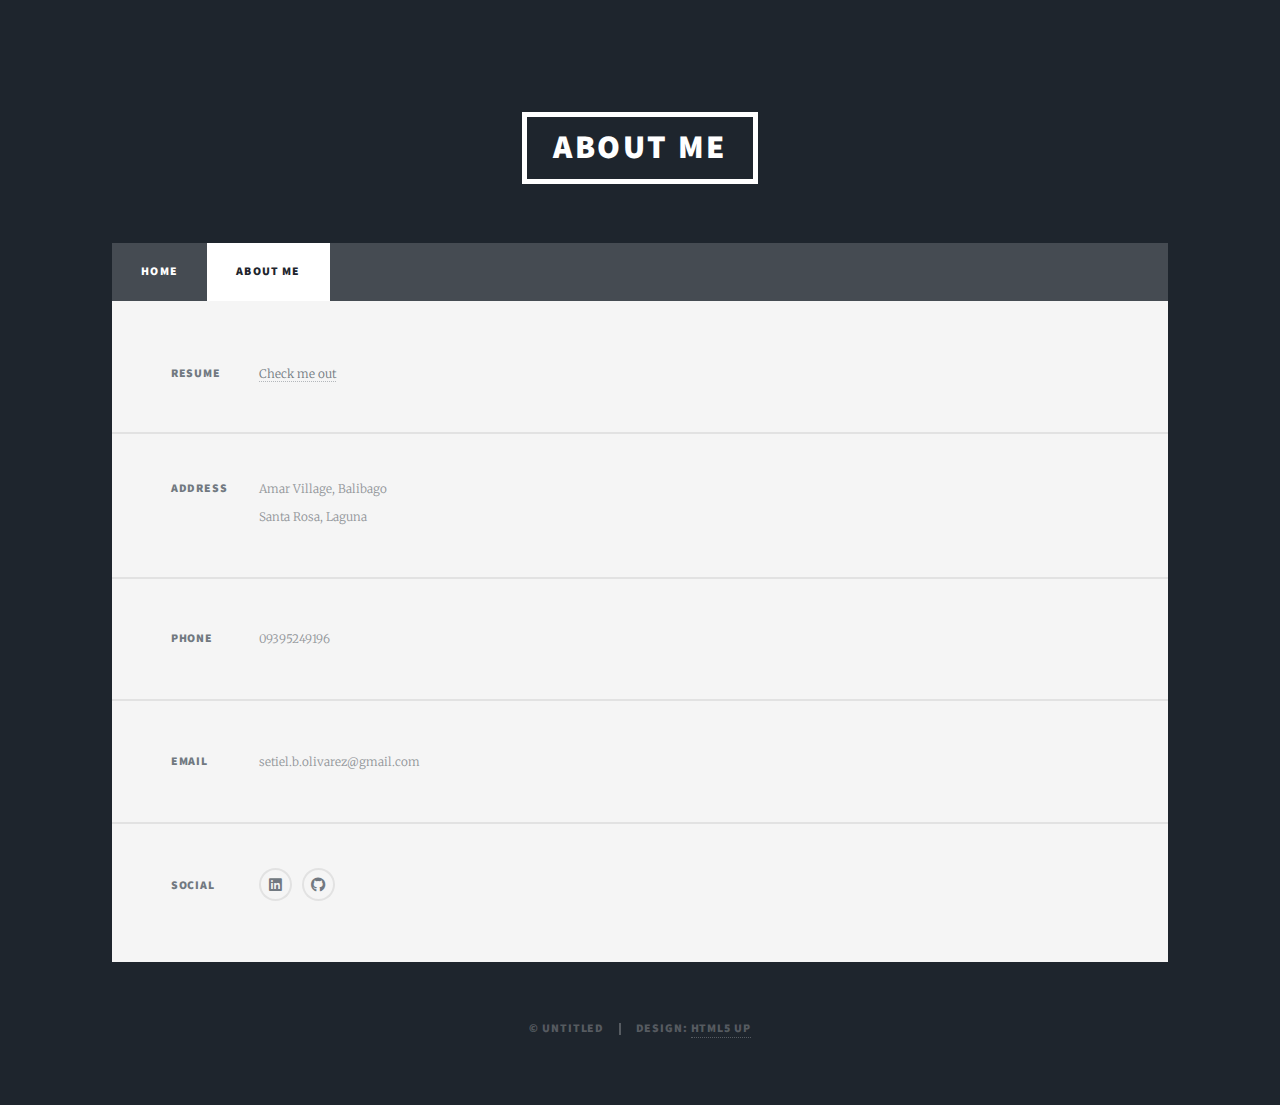
==== AboutMe.html @ ab1dbd8f "Updated Site" ====
<!DOCTYPE HTML>
<!--
	Massively by HTML5 UP
	html5up.net | @ajlkn
	Free for personal and commercial use under the CCA 3.0 license (html5up.net/license)
-->
<html>
<head>
	<title>About Me</title>
	<meta charset="utf-8" />
	<meta name="viewport" content="width=device-width, initial-scale=1, user-scalable=no" />
	<link rel="stylesheet" href="assets/css/main.css" />
	<noscript><link rel="stylesheet" href="assets/css/noscript.css" /></noscript>
</head>
<body class="is-preload">

	<!-- Wrapper -->
	<div id="wrapper">

		<!-- Header -->
		<header id="header">
			<a href="AboutMe.html" class="logo">About Me</a>
		</header>

		<!-- Nav -->
		<nav id="nav">
			<ul class="links">
				<li><a href="Home.html">Home</a></li>
				<li class="active"><a href="AboutMe.html">About Me</a></li>
			</ul>

		</nav>

		

		<!-- Footer -->
		<footer id="footer">

			<section class="split contact">
				<section>
					<h3>Resume</h3>
					<p><a href="https://drive.google.com/drive/folders/1E5efNubbw9MrPTwOoR7Nev8ZvGPmstQN?usp=sharing"> Check me out</a></p>
				</section>
				<section class="alt">
					<h3>Address</h3>
					<p>
						Amar Village, Balibago<br />
						Santa Rosa, Laguna
					</p>
				</section>
				<section>
					<h3>Phone</h3>
					<p>09395249196</p>
				</section>
				<section>
					<h3>Email</h3>
					<p>setiel.b.olivarez@gmail.com</p>
				</section>
				<section>
					<h3>Social</h3>
					<ul class="icons alt">
						<li><a href="https://www.linkedin.com/in/set-olivarez" class="icon brands alt fa-linkedin"><span class="label">LinkedIn</span></a></li>
						<!--<li><a href="#" class="icon brands alt fa-twitter"><span class="label">Twitter</span></a></li>
						<li><a href="#" class="icon brands alt fa-facebook-f"><span class="label">Facebook</span></a></li>
						<li><a href="#" class="icon brands alt fa-instagram"><span class="label">Instagram</span></a></li>-->
						<li><a href="https://github.com/SetOlivrz" class="icon brands alt fa-github"><span class="label">GitHub</span></a></li>
					</ul>
				</section>
			</section>
		</footer>

		<!-- Copyright -->
		<div id="copyright">
			<ul><li>&copy; Untitled</li><li>Design: <a href="https://html5up.net">HTML5 UP</a></li></ul>
		</div>

	</div>

	<!-- Scripts -->
	<script src="assets/js/jquery.min.js"></script>
	<script src="assets/js/jquery.scrollex.min.js"></script>
	<script src="assets/js/jquery.scrolly.min.js"></script>
	<script src="assets/js/browser.min.js"></script>
	<script src="assets/js/breakpoints.min.js"></script>
	<script src="assets/js/util.js"></script>
	<script src="assets/js/main.js"></script>

</body>
</html>
---- assets/css/main.css ----
@import url(fontawesome-all.min.css);
@import url("https://fonts.googleapis.com/css?family=Merriweather:300,700,300italic,700italic|Source+Sans+Pro:900");

/*
	Massively by HTML5 UP
	html5up.net | @ajlkn
	Free for personal and commercial use under the CCA 3.0 license (html5up.net/license)
*/

html, body, div, span, applet, object,
, h1, h2, h3, h4, h5, h6, p, blockquote,
pre, a, abbr, acronym, address, big, cite,
code, del, dfn, em, img, ins, kbd, q, s, samp,
small, strike, strong, sub, sup, tt, var, b,
u, i, center, dl, dt, dd, ol, ul, li, fieldset,
form, label, legend, table, caption, tbody,
tfoot, thead, tr, th, td, article, aside,
canvas, details, embed, figure, figcaption,
footer, header, hgroup, menu, nav, output, ruby,
section, summary, time, mark, audio, video {
	margin: 0;
	padding: 0;
	border: 0;
	font-size: 100%;
	font: inherit;
	vertical-align: baseline;}

iframe {
	width: 100%;
	aspect-ratio: 16/9;
}

video{
	width:100%;
	height: auto
}

article, aside, details, figcaption, figure,
footer, header, hgroup, menu, nav, section {
	display: block;}

body {
	line-height: 1;
}

ol, ul {
	list-style: none;
}

blockquote, q {
	quotes: none;
}

	blockquote:before, blockquote:after, q:before, q:after {
		content: '';
		content: none;
	}

table {
	border-collapse: collapse;
	border-spacing: 0;
}

body {
	-webkit-text-size-adjust: none;
}

mark {
	background-color: transparent;
	color: inherit;
}

input::-moz-focus-inner {
	border: 0;
	padding: 0;
}

input, select, textarea {
	-moz-appearance: none;
	-webkit-appearance: none;
	-ms-appearance: none;
	appearance: none;
}

/* Basic */

	@-ms-viewport {
		width: device-width;
	}

	body {
		-ms-overflow-style: scrollbar;
	}

	@media screen and (max-width: 480px) {

		html, body {
			min-width: 320px;
		}

	}

	html {
		box-sizing: border-box;
	}

	*, *:before, *:after {
		box-sizing: inherit;
	}

	body {
		background-color: #1e252d;
	}

		body.is-preload *, body.is-preload *:before, body.is-preload *:after {
			-moz-animation: none !important;
			-webkit-animation: none !important;
			-ms-animation: none !important;
			animation: none !important;
			-moz-transition: none !important;
			-webkit-transition: none !important;
			-ms-transition: none !important;
			transition: none !important;
		}

/* Type */

	html {
		font-size: 16pt;
	}

		@media screen and (max-width: 1680px) {

			html {
				font-size: 12pt;
			}

		}

		@media screen and (max-width: 1280px) {

			html {
				font-size: 11pt;
			}

		}

		@media screen and (max-width: 360px) {

			html {
				font-size: 10pt;
			}

		}

	body {
		color: #212931;
	}

	body, input, select, textarea {
		font-family: "Merriweather", Georgia, serif;
		font-weight: 300;
		font-size: 1rem;
		line-height: 2.375;
	}

	a {
		-moz-transition: color 0.2s ease-in-out, background-color 0.2s ease-in-out, border-color 0.2s ease-in-out, box-shadow 0.2s ease-in-out;
		-webkit-transition: color 0.2s ease-in-out, background-color 0.2s ease-in-out, border-color 0.2s ease-in-out, box-shadow 0.2s ease-in-out;
		-ms-transition: color 0.2s ease-in-out, background-color 0.2s ease-in-out, border-color 0.2s ease-in-out, box-shadow 0.2s ease-in-out;
		transition: color 0.2s ease-in-out, background-color 0.2s ease-in-out, border-color 0.2s ease-in-out, box-shadow 0.2s ease-in-out;
		border-bottom: dotted 1px;
		text-decoration: none;
	}

		a:hover {
			border-bottom-color: transparent;
		}

	strong, b {
		font-weight: 600;
	}

	em, i {
		font-style: italic;
	}

	p {
		text-align: justify;
		margin: 0 0 2rem 0;
	}

	h1, h2, h3, h4, h5, h6 {
		font-family: "Source Sans Pro", Helvetica, sans-serif;
		font-weight: 900;
		line-height: 1.5;
		letter-spacing: 0.075em;
		text-transform: uppercase;
		margin: 0 0 1rem 0;
	}

		h1 a, h2 a, h3 a, h4 a, h5 a, h6 a {
			border-bottom: 0;
			color: inherit;
			text-decoration: none;
		}

	h1 {
		font-size: 3rem;
		line-height: 1.1;
		margin: 0 0 2rem 0;
	}

	h2 {
		font-size: 1.75rem;
		line-height: 1.3;
		margin: 0 0 1.5rem 0;
	}

	h3 {
		font-size: 1.25rem;
		margin: 0 0 1.5rem 0;
	}

	h4 {
		font-size: 1rem;
	}

	h5 {
		font-size: 0.9rem;
	}

	h6 {
		font-size: 0.8rem;
	}

	sub {
		font-size: 0.8rem;
		position: relative;
		top: 0.5rem;
	}

	sup {
		font-size: 0.8rem;
		position: relative;
		top: -0.5rem;
	}

	blockquote {
		border-left: solid 4px;
		font-style: italic;
		margin: 0 0 2rem 0;
		padding: 0.5rem 0 0.5rem 2rem;
	}

	code {
		border: solid 2px;
		font-family: "Courier New", monospace;
		font-size: 0.9rem;
		margin: 0 0.25rem;
		padding: 0.25rem 0.65rem;
	}

	pre {
		-webkit-overflow-scrolling: touch;
		font-family: "Courier New", monospace;
		font-size: 0.9rem;
		margin: 0 0 2rem 0;
	}

		pre code {
			display: block;
			line-height: 1.75;
			padding: 1rem 1.5rem;
			overflow-x: auto;
		}

	hr {
		border: 0;
		border-bottom: solid 2px;
		margin: 3rem 0;
	}

		hr.major {
			margin: 5rem 0;
		}

	.align-left {
		text-align: left;
	}

	.align-center {
		text-align: center;
	}

	.align-right {
		text-align: right;
	}

	input, select, textarea {
		color: #212931;
	}

	a {
		color: #212931;
		border-bottom-color: rgba(33, 41, 49, 0.5);
	}

		a:hover {
			border-bottom-color: transparent;
			color: #18bfef !important;
		}

	strong, b {
		color: #212931;
	}

	h1, h2, h3, h4, h5, h6 {
		color: #212931;
	}

	blockquote {
		border-left-color: #eeeeee;
	}

	code {
		background: rgba(220, 220, 220, 0.25);
		border-color: #eeeeee;
	}

	hr {
		border-bottom-color: #eeeeee;
	}

/* Row */

	.row {
		display: flex;
		flex-wrap: wrap;
		box-sizing: border-box;
		align-items: stretch;
	}

		.row > * {
			box-sizing: border-box;
		}

		.row.gtr-uniform > * > :last-child {
			margin-bottom: 0;
		}

		.row.aln-left {
			justify-content: flex-start;
		}

		.row.aln-center {
			justify-content: center;
		}

		.row.aln-right {
			justify-content: flex-end;
		}

		.row.aln-top {
			align-items: flex-start;
		}

		.row.aln-middle {
			align-items: center;
		}

		.row.aln-bottom {
			align-items: flex-end;
		}

		.row > .imp {
			order: -1;
		}

		.row > .col-1 {
			width: 8.33333%;
		}

		.row > .off-1 {
			margin-left: 8.33333%;
		}

		.row > .col-2 {
			width: 16.66667%;
		}

		.row > .off-2 {
			margin-left: 16.66667%;
		}

		.row > .col-3 {
			width: 25%;
		}

		.row > .off-3 {
			margin-left: 25%;
		}

		.row > .col-4 {
			width: 33.33333%;
		}

		.row > .off-4 {
			margin-left: 33.33333%;
		}

		.row > .col-5 {
			width: 41.66667%;
		}

		.row > .off-5 {
			margin-left: 41.66667%;
		}

		.row > .col-6 {
			width: 50%;
		}

		.row > .off-6 {
			margin-left: 50%;
		}

		.row > .col-7 {
			width: 58.33333%;
		}

		.row > .off-7 {
			margin-left: 58.33333%;
		}

		.row > .col-8 {
			width: 66.66667%;
		}

		.row > .off-8 {
			margin-left: 66.66667%;
		}

		.row > .col-9 {
			width: 75%;
		}

		.row > .off-9 {
			margin-left: 75%;
		}

		.row > .col-10 {
			width: 83.33333%;
		}

		.row > .off-10 {
			margin-left: 83.33333%;
		}

		.row > .col-11 {
			width: 91.66667%;
		}

		.row > .off-11 {
			margin-left: 91.66667%;
		}

		.row > .col-12 {
			width: 100%;
		}

		.row > .off-12 {
			margin-left: 100%;
		}

		.row.gtr-0 {
			margin-top: 0;
			margin-left: 0rem;
		}

			.row.gtr-0 > * {
				padding: 0 0 0 0rem;
			}

			.row.gtr-0.gtr-uniform {
				margin-top: 0rem;
			}

				.row.gtr-0.gtr-uniform > * {
					padding-top: 0rem;
				}

		.row.gtr-25 {
			margin-top: 0;
			margin-left: -0.375rem;
		}

			.row.gtr-25 > * {
				padding: 0 0 0 0.375rem;
			}

			.row.gtr-25.gtr-uniform {
				margin-top: -0.375rem;
			}

				.row.gtr-25.gtr-uniform > * {
					padding-top: 0.375rem;
				}

		.row.gtr-50 {
			margin-top: 0;
			margin-left: -0.75rem;
		}

			.row.gtr-50 > * {
				padding: 0 0 0 0.75rem;
			}

			.row.gtr-50.gtr-uniform {
				margin-top: -0.75rem;
			}

				.row.gtr-50.gtr-uniform > * {
					padding-top: 0.75rem;
				}

		.row {
			margin-top: 0;
			margin-left: -1.5rem;
		}

			.row > * {
				padding: 0 0 0 1.5rem;
			}

			.row.gtr-uniform {
				margin-top: -1.5rem;
			}

				.row.gtr-uniform > * {
					padding-top: 1.5rem;
				}

		.row.gtr-150 {
			margin-top: 0;
			margin-left: -2.25rem;
		}

			.row.gtr-150 > * {
				padding: 0 0 0 2.25rem;
			}

			.row.gtr-150.gtr-uniform {
				margin-top: -2.25rem;
			}

				.row.gtr-150.gtr-uniform > * {
					padding-top: 2.25rem;
				}

		.row.gtr-200 {
			margin-top: 0;
			margin-left: -3rem;
		}

			.row.gtr-200 > * {
				padding: 0 0 0 3rem;
			}

			.row.gtr-200.gtr-uniform {
				margin-top: -3rem;
			}

				.row.gtr-200.gtr-uniform > * {
					padding-top: 3rem;
				}

		@media screen and (max-width: 1680px) {

			.row {
				display: flex;
				flex-wrap: wrap;
				box-sizing: border-box;
				align-items: stretch;
			}

				.row > * {
					box-sizing: border-box;
				}

				.row.gtr-uniform > * > :last-child {
					margin-bottom: 0;
				}

				.row.aln-left {
					justify-content: flex-start;
				}

				.row.aln-center {
					justify-content: center;
				}

				.row.aln-right {
					justify-content: flex-end;
				}

				.row.aln-top {
					align-items: flex-start;
				}

				.row.aln-middle {
					align-items: center;
				}

				.row.aln-bottom {
					align-items: flex-end;
				}

				.row > .imp-xlarge {
					order: -1;
				}

				.row > .col-1-xlarge {
					width: 8.33333%;
				}

				.row > .off-1-xlarge {
					margin-left: 8.33333%;
				}

				.row > .col-2-xlarge {
					width: 16.66667%;
				}

				.row > .off-2-xlarge {
					margin-left: 16.66667%;
				}

				.row > .col-3-xlarge {
					width: 25%;
				}

				.row > .off-3-xlarge {
					margin-left: 25%;
				}

				.row > .col-4-xlarge {
					width: 33.33333%;
				}

				.row > .off-4-xlarge {
					margin-left: 33.33333%;
				}

				.row > .col-5-xlarge {
					width: 41.66667%;
				}

				.row > .off-5-xlarge {
					margin-left: 41.66667%;
				}

				.row > .col-6-xlarge {
					width: 50%;
				}

				.row > .off-6-xlarge {
					margin-left: 50%;
				}

				.row > .col-7-xlarge {
					width: 58.33333%;
				}

				.row > .off-7-xlarge {
					margin-left: 58.33333%;
				}

				.row > .col-8-xlarge {
					width: 66.66667%;
				}

				.row > .off-8-xlarge {
					margin-left: 66.66667%;
				}

				.row > .col-9-xlarge {
					width: 75%;
				}

				.row > .off-9-xlarge {
					margin-left: 75%;
				}

				.row > .col-10-xlarge {
					width: 83.33333%;
				}

				.row > .off-10-xlarge {
					margin-left: 83.33333%;
				}

				.row > .col-11-xlarge {
					width: 91.66667%;
				}

				.row > .off-11-xlarge {
					margin-left: 91.66667%;
				}

				.row > .col-12-xlarge {
					width: 100%;
				}

				.row > .off-12-xlarge {
					margin-left: 100%;
				}

				.row.gtr-0 {
					margin-top: 0;
					margin-left: 0rem;
				}

					.row.gtr-0 > * {
						padding: 0 0 0 0rem;
					}

					.row.gtr-0.gtr-uniform {
						margin-top: 0rem;
					}

						.row.gtr-0.gtr-uniform > * {
							padding-top: 0rem;
						}

				.row.gtr-25 {
					margin-top: 0;
					margin-left: -0.375rem;
				}

					.row.gtr-25 > * {
						padding: 0 0 0 0.375rem;
					}

					.row.gtr-25.gtr-uniform {
						margin-top: -0.375rem;
					}

						.row.gtr-25.gtr-uniform > * {
							padding-top: 0.375rem;
						}

				.row.gtr-50 {
					margin-top: 0;
					margin-left: -0.75rem;
				}

					.row.gtr-50 > * {
						padding: 0 0 0 0.75rem;
					}

					.row.gtr-50.gtr-uniform {
						margin-top: -0.75rem;
					}

						.row.gtr-50.gtr-uniform > * {
							padding-top: 0.75rem;
						}

				.row {
					margin-top: 0;
					margin-left: -1.5rem;
				}

					.row > * {
						padding: 0 0 0 1.5rem;
					}

					.row.gtr-uniform {
						margin-top: -1.5rem;
					}

						.row.gtr-uniform > * {
							padding-top: 1.5rem;
						}

				.row.gtr-150 {
					margin-top: 0;
					margin-left: -2.25rem;
				}

					.row.gtr-150 > * {
						padding: 0 0 0 2.25rem;
					}

					.row.gtr-150.gtr-uniform {
						margin-top: -2.25rem;
					}

						.row.gtr-150.gtr-uniform > * {
							padding-top: 2.25rem;
						}

				.row.gtr-200 {
					margin-top: 0;
					margin-left: -3rem;
				}

					.row.gtr-200 > * {
						padding: 0 0 0 3rem;
					}

					.row.gtr-200.gtr-uniform {
						margin-top: -3rem;
					}

						.row.gtr-200.gtr-uniform > * {
							padding-top: 3rem;
						}

		}

		@media screen and (max-width: 1280px) {

			.row {
				display: flex;
				flex-wrap: wrap;
				box-sizing: border-box;
				align-items: stretch;
			}

				.row > * {
					box-sizing: border-box;
				}

				.row.gtr-uniform > * > :last-child {
					margin-bottom: 0;
				}

				.row.aln-left {
					justify-content: flex-start;
				}

				.row.aln-center {
					justify-content: center;
				}

				.row.aln-right {
					justify-content: flex-end;
				}

				.row.aln-top {
					align-items: flex-start;
				}

				.row.aln-middle {
					align-items: center;
				}

				.row.aln-bottom {
					align-items: flex-end;
				}

				.row > .imp-large {
					order: -1;
				}

				.row > .col-1-large {
					width: 8.33333%;
				}

				.row > .off-1-large {
					margin-left: 8.33333%;
				}

				.row > .col-2-large {
					width: 16.66667%;
				}

				.row > .off-2-large {
					margin-left: 16.66667%;
				}

				.row > .col-3-large {
					width: 25%;
				}

				.row > .off-3-large {
					margin-left: 25%;
				}

				.row > .col-4-large {
					width: 33.33333%;
				}

				.row > .off-4-large {
					margin-left: 33.33333%;
				}

				.row > .col-5-large {
					width: 41.66667%;
				}

				.row > .off-5-large {
					margin-left: 41.66667%;
				}

				.row > .col-6-large {
					width: 50%;
				}

				.row > .off-6-large {
					margin-left: 50%;
				}

				.row > .col-7-large {
					width: 58.33333%;
				}

				.row > .off-7-large {
					margin-left: 58.33333%;
				}

				.row > .col-8-large {
					width: 66.66667%;
				}

				.row > .off-8-large {
					margin-left: 66.66667%;
				}

				.row > .col-9-large {
					width: 75%;
				}

				.row > .off-9-large {
					margin-left: 75%;
				}

				.row > .col-10-large {
					width: 83.33333%;
				}

				.row > .off-10-large {
					margin-left: 83.33333%;
				}

				.row > .col-11-large {
					width: 91.66667%;
				}

				.row > .off-11-large {
					margin-left: 91.66667%;
				}

				.row > .col-12-large {
					width: 100%;
				}

				.row > .off-12-large {
					margin-left: 100%;
				}

				.row.gtr-0 {
					margin-top: 0;
					margin-left: 0rem;
				}

					.row.gtr-0 > * {
						padding: 0 0 0 0rem;
					}

					.row.gtr-0.gtr-uniform {
						margin-top: 0rem;
					}

						.row.gtr-0.gtr-uniform > * {
							padding-top: 0rem;
						}

				.row.gtr-25 {
					margin-top: 0;
					margin-left: -0.375rem;
				}

					.row.gtr-25 > * {
						padding: 0 0 0 0.375rem;
					}

					.row.gtr-25.gtr-uniform {
						margin-top: -0.375rem;
					}

						.row.gtr-25.gtr-uniform > * {
							padding-top: 0.375rem;
						}

				.row.gtr-50 {
					margin-top: 0;
					margin-left: -0.75rem;
				}

					.row.gtr-50 > * {
						padding: 0 0 0 0.75rem;
					}

					.row.gtr-50.gtr-uniform {
						margin-top: -0.75rem;
					}

						.row.gtr-50.gtr-uniform > * {
							padding-top: 0.75rem;
						}

				.row {
					margin-top: 0;
					margin-left: -1.5rem;
				}

					.row > * {
						padding: 0 0 0 1.5rem;
					}

					.row.gtr-uniform {
						margin-top: -1.5rem;
					}

						.row.gtr-uniform > * {
							padding-top: 1.5rem;
						}

				.row.gtr-150 {
					margin-top: 0;
					margin-left: -2.25rem;
				}

					.row.gtr-150 > * {
						padding: 0 0 0 2.25rem;
					}

					.row.gtr-150.gtr-uniform {
						margin-top: -2.25rem;
					}

						.row.gtr-150.gtr-uniform > * {
							padding-top: 2.25rem;
						}

				.row.gtr-200 {
					margin-top: 0;
					margin-left: -3rem;
				}

					.row.gtr-200 > * {
						padding: 0 0 0 3rem;
					}

					.row.gtr-200.gtr-uniform {
						margin-top: -3rem;
					}

						.row.gtr-200.gtr-uniform > * {
							padding-top: 3rem;
						}

		}

		@media screen and (max-width: 980px) {

			.row {
				display: flex;
				flex-wrap: wrap;
				box-sizing: border-box;
				align-items: stretch;
			}

				.row > * {
					box-sizing: border-box;
				}

				.row.gtr-uniform > * > :last-child {
					margin-bottom: 0;
				}

				.row.aln-left {
					justify-content: flex-start;
				}

				.row.aln-center {
					justify-content: center;
				}

				.row.aln-right {
					justify-content: flex-end;
				}

				.row.aln-top {
					align-items: flex-start;
				}

				.row.aln-middle {
					align-items: center;
				}

				.row.aln-bottom {
					align-items: flex-end;
				}

				.row > .imp-medium {
					order: -1;
				}

				.row > .col-1-medium {
					width: 8.33333%;
				}

				.row > .off-1-medium {
					margin-left: 8.33333%;
				}

				.row > .col-2-medium {
					width: 16.66667%;
				}

				.row > .off-2-medium {
					margin-left: 16.66667%;
				}

				.row > .col-3-medium {
					width: 25%;
				}

				.row > .off-3-medium {
					margin-left: 25%;
				}

				.row > .col-4-medium {
					width: 33.33333%;
				}

				.row > .off-4-medium {
					margin-left: 33.33333%;
				}

				.row > .col-5-medium {
					width: 41.66667%;
				}

				.row > .off-5-medium {
					margin-left: 41.66667%;
				}

				.row > .col-6-medium {
					width: 50%;
				}

				.row > .off-6-medium {
					margin-left: 50%;
				}

				.row > .col-7-medium {
					width: 58.33333%;
				}

				.row > .off-7-medium {
					margin-left: 58.33333%;
				}

				.row > .col-8-medium {
					width: 66.66667%;
				}

				.row > .off-8-medium {
					margin-left: 66.66667%;
				}

				.row > .col-9-medium {
					width: 75%;
				}

				.row > .off-9-medium {
					margin-left: 75%;
				}

				.row > .col-10-medium {
					width: 83.33333%;
				}

				.row > .off-10-medium {
					margin-left: 83.33333%;
				}

				.row > .col-11-medium {
					width: 91.66667%;
				}

				.row > .off-11-medium {
					margin-left: 91.66667%;
				}

				.row > .col-12-medium {
					width: 100%;
				}

				.row > .off-12-medium {
					margin-left: 100%;
				}

				.row.gtr-0 {
					margin-top: 0;
					margin-left: 0rem;
				}

					.row.gtr-0 > * {
						padding: 0 0 0 0rem;
					}

					.row.gtr-0.gtr-uniform {
						margin-top: 0rem;
					}

						.row.gtr-0.gtr-uniform > * {
							padding-top: 0rem;
						}

				.row.gtr-25 {
					margin-top: 0;
					margin-left: -0.375rem;
				}

					.row.gtr-25 > * {
						padding: 0 0 0 0.375rem;
					}

					.row.gtr-25.gtr-uniform {
						margin-top: -0.375rem;
					}

						.row.gtr-25.gtr-uniform > * {
							padding-top: 0.375rem;
						}

				.row.gtr-50 {
					margin-top: 0;
					margin-left: -0.75rem;
				}

					.row.gtr-50 > * {
						padding: 0 0 0 0.75rem;
					}

					.row.gtr-50.gtr-uniform {
						margin-top: -0.75rem;
					}

						.row.gtr-50.gtr-uniform > * {
							padding-top: 0.75rem;
						}

				.row {
					margin-top: 0;
					margin-left: -1.5rem;
				}

					.row > * {
						padding: 0 0 0 1.5rem;
					}

					.row.gtr-uniform {
						margin-top: -1.5rem;
					}

						.row.gtr-uniform > * {
							padding-top: 1.5rem;
						}

				.row.gtr-150 {
					margin-top: 0;
					margin-left: -2.25rem;
				}

					.row.gtr-150 > * {
						padding: 0 0 0 2.25rem;
					}

					.row.gtr-150.gtr-uniform {
						margin-top: -2.25rem;
					}

						.row.gtr-150.gtr-uniform > * {
							padding-top: 2.25rem;
						}

				.row.gtr-200 {
					margin-top: 0;
					margin-left: -3rem;
				}

					.row.gtr-200 > * {
						padding: 0 0 0 3rem;
					}

					.row.gtr-200.gtr-uniform {
						margin-top: -3rem;
					}

						.row.gtr-200.gtr-uniform > * {
							padding-top: 3rem;
						}

		}

		@media screen and (max-width: 736px) {

			.row {
				display: flex;
				flex-wrap: wrap;
				box-sizing: border-box;
				align-items: stretch;
			}

				.row > * {
					box-sizing: border-box;
				}

				.row.gtr-uniform > * > :last-child {
					margin-bottom: 0;
				}

				.row.aln-left {
					justify-content: flex-start;
				}

				.row.aln-center {
					justify-content: center;
				}

				.row.aln-right {
					justify-content: flex-end;
				}

				.row.aln-top {
					align-items: flex-start;
				}

				.row.aln-middle {
					align-items: center;
				}

				.row.aln-bottom {
					align-items: flex-end;
				}

				.row > .imp-small {
					order: -1;
				}

				.row > .col-1-small {
					width: 8.33333%;
				}

				.row > .off-1-small {
					margin-left: 8.33333%;
				}

				.row > .col-2-small {
					width: 16.66667%;
				}

				.row > .off-2-small {
					margin-left: 16.66667%;
				}

				.row > .col-3-small {
					width: 25%;
				}

				.row > .off-3-small {
					margin-left: 25%;
				}

				.row > .col-4-small {
					width: 33.33333%;
				}

				.row > .off-4-small {
					margin-left: 33.33333%;
				}

				.row > .col-5-small {
					width: 41.66667%;
				}

				.row > .off-5-small {
					margin-left: 41.66667%;
				}

				.row > .col-6-small {
					width: 50%;
				}

				.row > .off-6-small {
					margin-left: 50%;
				}

				.row > .col-7-small {
					width: 58.33333%;
				}

				.row > .off-7-small {
					margin-left: 58.33333%;
				}

				.row > .col-8-small {
					width: 66.66667%;
				}

				.row > .off-8-small {
					margin-left: 66.66667%;
				}

				.row > .col-9-small {
					width: 75%;
				}

				.row > .off-9-small {
					margin-left: 75%;
				}

				.row > .col-10-small {
					width: 83.33333%;
				}

				.row > .off-10-small {
					margin-left: 83.33333%;
				}

				.row > .col-11-small {
					width: 91.66667%;
				}

				.row > .off-11-small {
					margin-left: 91.66667%;
				}

				.row > .col-12-small {
					width: 100%;
				}

				.row > .off-12-small {
					margin-left: 100%;
				}

				.row.gtr-0 {
					margin-top: 0;
					margin-left: 0rem;
				}

					.row.gtr-0 > * {
						padding: 0 0 0 0rem;
					}

					.row.gtr-0.gtr-uniform {
						margin-top: 0rem;
					}

						.row.gtr-0.gtr-uniform > * {
							padding-top: 0rem;
						}

				.row.gtr-25 {
					margin-top: 0;
					margin-left: -0.375rem;
				}

					.row.gtr-25 > * {
						padding: 0 0 0 0.375rem;
					}

					.row.gtr-25.gtr-uniform {
						margin-top: -0.375rem;
					}

						.row.gtr-25.gtr-uniform > * {
							padding-top: 0.375rem;
						}

				.row.gtr-50 {
					margin-top: 0;
					margin-left: -0.75rem;
				}

					.row.gtr-50 > * {
						padding: 0 0 0 0.75rem;
					}

					.row.gtr-50.gtr-uniform {
						margin-top: -0.75rem;
					}

						.row.gtr-50.gtr-uniform > * {
							padding-top: 0.75rem;
						}

				.row {
					margin-top: 0;
					margin-left: -1.5rem;
				}

					.row > * {
						padding: 0 0 0 1.5rem;
					}

					.row.gtr-uniform {
						margin-top: -1.5rem;
					}

						.row.gtr-uniform > * {
							padding-top: 1.5rem;
						}

				.row.gtr-150 {
					margin-top: 0;
					margin-left: -2.25rem;
				}

					.row.gtr-150 > * {
						padding: 0 0 0 2.25rem;
					}

					.row.gtr-150.gtr-uniform {
						margin-top: -2.25rem;
					}

						.row.gtr-150.gtr-uniform > * {
							padding-top: 2.25rem;
						}

				.row.gtr-200 {
					margin-top: 0;
					margin-left: -3rem;
				}

					.row.gtr-200 > * {
						padding: 0 0 0 3rem;
					}

					.row.gtr-200.gtr-uniform {
						margin-top: -3rem;
					}

						.row.gtr-200.gtr-uniform > * {
							padding-top: 3rem;
						}

		}

		@media screen and (max-width: 480px) {

			.row {
				display: flex;
				flex-wrap: wrap;
				box-sizing: border-box;
				align-items: stretch;
			}

				.row > * {
					box-sizing: border-box;
				}

				.row.gtr-uniform > * > :last-child {
					margin-bottom: 0;
				}

				.row.aln-left {
					justify-content: flex-start;
				}

				.row.aln-center {
					justify-content: center;
				}

				.row.aln-right {
					justify-content: flex-end;
				}

				.row.aln-top {
					align-items: flex-start;
				}

				.row.aln-middle {
					align-items: center;
				}

				.row.aln-bottom {
					align-items: flex-end;
				}

				.row > .imp-xsmall {
					order: -1;
				}

				.row > .col-1-xsmall {
					width: 8.33333%;
				}

				.row > .off-1-xsmall {
					margin-left: 8.33333%;
				}

				.row > .col-2-xsmall {
					width: 16.66667%;
				}

				.row > .off-2-xsmall {
					margin-left: 16.66667%;
				}

				.row > .col-3-xsmall {
					width: 25%;
				}

				.row > .off-3-xsmall {
					margin-left: 25%;
				}

				.row > .col-4-xsmall {
					width: 33.33333%;
				}

				.row > .off-4-xsmall {
					margin-left: 33.33333%;
				}

				.row > .col-5-xsmall {
					width: 41.66667%;
				}

				.row > .off-5-xsmall {
					margin-left: 41.66667%;
				}

				.row > .col-6-xsmall {
					width: 50%;
				}

				.row > .off-6-xsmall {
					margin-left: 50%;
				}

				.row > .col-7-xsmall {
					width: 58.33333%;
				}

				.row > .off-7-xsmall {
					margin-left: 58.33333%;
				}

				.row > .col-8-xsmall {
					width: 66.66667%;
				}

				.row > .off-8-xsmall {
					margin-left: 66.66667%;
				}

				.row > .col-9-xsmall {
					width: 75%;
				}

				.row > .off-9-xsmall {
					margin-left: 75%;
				}

				.row > .col-10-xsmall {
					width: 83.33333%;
				}

				.row > .off-10-xsmall {
					margin-left: 83.33333%;
				}

				.row > .col-11-xsmall {
					width: 91.66667%;
				}

				.row > .off-11-xsmall {
					margin-left: 91.66667%;
				}

				.row > .col-12-xsmall {
					width: 100%;
				}

				.row > .off-12-xsmall {
					margin-left: 100%;
				}

				.row.gtr-0 {
					margin-top: 0;
					margin-left: 0rem;
				}

					.row.gtr-0 > * {
						padding: 0 0 0 0rem;
					}

					.row.gtr-0.gtr-uniform {
						margin-top: 0rem;
					}

						.row.gtr-0.gtr-uniform > * {
							padding-top: 0rem;
						}

				.row.gtr-25 {
					margin-top: 0;
					margin-left: -0.375rem;
				}

					.row.gtr-25 > * {
						padding: 0 0 0 0.375rem;
					}

					.row.gtr-25.gtr-uniform {
						margin-top: -0.375rem;
					}

						.row.gtr-25.gtr-uniform > * {
							padding-top: 0.375rem;
						}

				.row.gtr-50 {
					margin-top: 0;
					margin-left: -0.75rem;
				}

					.row.gtr-50 > * {
						padding: 0 0 0 0.75rem;
					}

					.row.gtr-50.gtr-uniform {
						margin-top: -0.75rem;
					}

						.row.gtr-50.gtr-uniform > * {
							padding-top: 0.75rem;
						}

				.row {
					margin-top: 0;
					margin-left: -1.5rem;
				}

					.row > * {
						padding: 0 0 0 1.5rem;
					}

					.row.gtr-uniform {
						margin-top: -1.5rem;
					}

						.row.gtr-uniform > * {
							padding-top: 1.5rem;
						}

				.row.gtr-150 {
					margin-top: 0;
					margin-left: -2.25rem;
				}

					.row.gtr-150 > * {
						padding: 0 0 0 2.25rem;
					}

					.row.gtr-150.gtr-uniform {
						margin-top: -2.25rem;
					}

						.row.gtr-150.gtr-uniform > * {
							padding-top: 2.25rem;
						}

				.row.gtr-200 {
					margin-top: 0;
					margin-left: -3rem;
				}

					.row.gtr-200 > * {
						padding: 0 0 0 3rem;
					}

					.row.gtr-200.gtr-uniform {
						margin-top: -3rem;
					}

						.row.gtr-200.gtr-uniform > * {
							padding-top: 3rem;
						}

		}

		@media screen and (max-width: 360px) {

			.row {
				display: flex;
				flex-wrap: wrap;
				box-sizing: border-box;
				align-items: stretch;
			}

				.row > * {
					box-sizing: border-box;
				}

				.row.gtr-uniform > * > :last-child {
					margin-bottom: 0;
				}

				.row.aln-left {
					justify-content: flex-start;
				}

				.row.aln-center {
					justify-content: center;
				}

				.row.aln-right {
					justify-content: flex-end;
				}

				.row.aln-top {
					align-items: flex-start;
				}

				.row.aln-middle {
					align-items: center;
				}

				.row.aln-bottom {
					align-items: flex-end;
				}

				.row > .imp-xxsmall {
					order: -1;
				}

				.row > .col-1-xxsmall {
					width: 8.33333%;
				}

				.row > .off-1-xxsmall {
					margin-left: 8.33333%;
				}

				.row > .col-2-xxsmall {
					width: 16.66667%;
				}

				.row > .off-2-xxsmall {
					margin-left: 16.66667%;
				}

				.row > .col-3-xxsmall {
					width: 25%;
				}

				.row > .off-3-xxsmall {
					margin-left: 25%;
				}

				.row > .col-4-xxsmall {
					width: 33.33333%;
				}

				.row > .off-4-xxsmall {
					margin-left: 33.33333%;
				}

				.row > .col-5-xxsmall {
					width: 41.66667%;
				}

				.row > .off-5-xxsmall {
					margin-left: 41.66667%;
				}

				.row > .col-6-xxsmall {
					width: 50%;
				}

				.row > .off-6-xxsmall {
					margin-left: 50%;
				}

				.row > .col-7-xxsmall {
					width: 58.33333%;
				}

				.row > .off-7-xxsmall {
					margin-left: 58.33333%;
				}

				.row > .col-8-xxsmall {
					width: 66.66667%;
				}

				.row > .off-8-xxsmall {
					margin-left: 66.66667%;
				}

				.row > .col-9-xxsmall {
					width: 75%;
				}

				.row > .off-9-xxsmall {
					margin-left: 75%;
				}

				.row > .col-10-xxsmall {
					width: 83.33333%;
				}

				.row > .off-10-xxsmall {
					margin-left: 83.33333%;
				}

				.row > .col-11-xxsmall {
					width: 91.66667%;
				}

				.row > .off-11-xxsmall {
					margin-left: 91.66667%;
				}

				.row > .col-12-xxsmall {
					width: 100%;
				}

				.row > .off-12-xxsmall {
					margin-left: 100%;
				}

				.row.gtr-0 {
					margin-top: 0;
					margin-left: 0rem;
				}

					.row.gtr-0 > * {
						padding: 0 0 0 0rem;
					}

					.row.gtr-0.gtr-uniform {
						margin-top: 0rem;
					}

						.row.gtr-0.gtr-uniform > * {
							padding-top: 0rem;
						}

				.row.gtr-25 {
					margin-top: 0;
					margin-left: -0.375rem;
				}

					.row.gtr-25 > * {
						padding: 0 0 0 0.375rem;
					}

					.row.gtr-25.gtr-uniform {
						margin-top: -0.375rem;
					}

						.row.gtr-25.gtr-uniform > * {
							padding-top: 0.375rem;
						}

				.row.gtr-50 {
					margin-top: 0;
					margin-left: -0.75rem;
				}

					.row.gtr-50 > * {
						padding: 0 0 0 0.75rem;
					}

					.row.gtr-50.gtr-uniform {
						margin-top: -0.75rem;
					}

						.row.gtr-50.gtr-uniform > * {
							padding-top: 0.75rem;
						}

				.row {
					margin-top: 0;
					margin-left: -1.5rem;
				}

					.row > * {
						padding: 0 0 0 1.5rem;
					}

					.row.gtr-uniform {
						margin-top: -1.5rem;
					}

						.row.gtr-uniform > * {
							padding-top: 1.5rem;
						}

				.row.gtr-150 {
					margin-top: 0;
					margin-left: -2.25rem;
				}

					.row.gtr-150 > * {
						padding: 0 0 0 2.25rem;
					}

					.row.gtr-150.gtr-uniform {
						margin-top: -2.25rem;
					}

						.row.gtr-150.gtr-uniform > * {
							padding-top: 2.25rem;
						}

				.row.gtr-200 {
					margin-top: 0;
					margin-left: -3rem;
				}

					.row.gtr-200 > * {
						padding: 0 0 0 3rem;
					}

					.row.gtr-200.gtr-uniform {
						margin-top: -3rem;
					}

						.row.gtr-200.gtr-uniform > * {
							padding-top: 3rem;
						}

		}

/* Box */

	.box {
		border: solid 2px;
		margin-bottom: 2rem;
		padding: 1.5rem;
	}

		.box > :last-child,
		.box > :last-child > :last-child,
		.box > :last-child > :last-child > :last-child {
			margin-bottom: 0;
		}

		.box.alt {
			border: 0;
			border-radius: 0;
			padding: 0;
		}

	.box {
		border-color: #eeeeee;
	}

/* Button */

	input[type="submit"],
	input[type="reset"],
	input[type="button"],
	button,
	.button {
		-moz-appearance: none;
		-webkit-appearance: none;
		-ms-appearance: none;
		appearance: none;
		-moz-transition: background-color 0.2s ease-in-out, box-shadow 0.2s ease-in-out, color 0.2s ease-in-out;
		-webkit-transition: background-color 0.2s ease-in-out, box-shadow 0.2s ease-in-out, color 0.2s ease-in-out;
		-ms-transition: background-color 0.2s ease-in-out, box-shadow 0.2s ease-in-out, color 0.2s ease-in-out;
		transition: background-color 0.2s ease-in-out, box-shadow 0.2s ease-in-out, color 0.2s ease-in-out;
		border: 0;
		border-radius: 0;
		cursor: pointer;
		display: inline-block;
		font-family: "Source Sans Pro", Helvetica, sans-serif;
		font-size: 0.8rem;
		font-weight: 900;
		letter-spacing: 0.075em;
		height: 3rem;
		line-height: 3rem;
		padding: 0 2rem;
		text-align: center;
		text-decoration: none;
		text-transform: uppercase;
		white-space: nowrap;
	}

		input[type="submit"].icon:before,
		input[type="reset"].icon:before,
		input[type="button"].icon:before,
		button.icon:before,
		.button.icon:before {
			margin-right: 0.5rem;
		}

		input[type="submit"].icon.solo,
		input[type="reset"].icon.solo,
		input[type="button"].icon.solo,
		button.icon.solo,
		.button.icon.solo {
			position: relative;
			width: 4rem;
			height: 4rem;
			line-height: 4rem;
			border-radius: 4rem;
			text-indent: 4rem;
			overflow: hidden;
			padding: 0;
			white-space: nowrap;
		}

			input[type="submit"].icon.solo:before,
			input[type="reset"].icon.solo:before,
			input[type="button"].icon.solo:before,
			button.icon.solo:before,
			.button.icon.solo:before {
				position: absolute;
				display: block;
				top: 0;
				left: 0;
				width: inherit;
				height: inherit;
				line-height: inherit;
				font-size: 1.25rem;
				margin-right: 0;
				text-align: center;
				text-indent: 0;
			}

		input[type="submit"].fit,
		input[type="reset"].fit,
		input[type="button"].fit,
		button.fit,
		.button.fit {
			width: 100%;
		}

		input[type="submit"].small,
		input[type="reset"].small,
		input[type="button"].small,
		button.small,
		.button.small {
			font-size: 0.7rem;
			height: 2.5rem;
			line-height: 2.5rem;
			padding: 0 1.5rem;
		}

		input[type="submit"].large,
		input[type="reset"].large,
		input[type="button"].large,
		button.large,
		.button.large {
			font-size: 0.9rem;
			height: 3.5rem;
			line-height: 3.5rem;
			padding: 0 2.75rem;
		}

		@media screen and (max-width: 980px) {

			input[type="submit"],
			input[type="reset"],
			input[type="button"],
			button,
			.button {
				font-size: 0.9rem;
				height: 3.25rem;
				line-height: 3.25rem;
			}

				input[type="submit"].large,
				input[type="reset"].large,
				input[type="button"].large,
				button.large,
				.button.large {
					font-size: 1rem;
					height: 3.75rem;
					line-height: 3.75rem;
				}

		}

		input[type="submit"].disabled, input[type="submit"]:disabled,
		input[type="reset"].disabled,
		input[type="reset"]:disabled,
		input[type="button"].disabled,
		input[type="button"]:disabled,
		button.disabled,
		button:disabled,
		.button.disabled,
		.button:disabled {
			pointer-events: none;
			opacity: 0.25;
		}

	input[type="submit"],
	input[type="reset"],
	input[type="button"],
	button,
	.button {
		background-color: transparent;
		box-shadow: inset 0 0 0 2px #212931;
		color: #212931 !important;
	}

		input[type="submit"]:hover,
		input[type="reset"]:hover,
		input[type="button"]:hover,
		button:hover,
		.button:hover {
			box-shadow: inset 0 0 0 2px #18bfef;
			color: #18bfef !important;
		}

		input[type="submit"].primary,
		input[type="reset"].primary,
		input[type="button"].primary,
		button.primary,
		.button.primary {
			background-color: #212931;
			box-shadow: none;
			color: #ffffff !important;
		}

			input[type="submit"].primary:hover,
			input[type="reset"].primary:hover,
			input[type="button"].primary:hover,
			button.primary:hover,
			.button.primary:hover {
				background-color: #18bfef;
			}

/* Form */

	form {
		margin: 0 0 2rem 0;
	}

		form > :last-child {
			margin-bottom: 0;
		}

		form > .fields {
			display: -moz-flex;
			display: -webkit-flex;
			display: -ms-flex;
			display: flex;
			-moz-flex-wrap: wrap;
			-webkit-flex-wrap: wrap;
			-ms-flex-wrap: wrap;
			flex-wrap: wrap;
			width: calc(100% + 3rem);
			margin: -1.5rem 0 2rem -1.5rem;
		}

			form > .fields > .field {
				-moz-flex-grow: 0;
				-webkit-flex-grow: 0;
				-ms-flex-grow: 0;
				flex-grow: 0;
				-moz-flex-shrink: 0;
				-webkit-flex-shrink: 0;
				-ms-flex-shrink: 0;
				flex-shrink: 0;
				padding: 1.5rem 0 0 1.5rem;
				width: calc(100% - 1.5rem);
			}

				form > .fields > .field.half {
					width: calc(50% - 0.75rem);
				}

				form > .fields > .field.third {
					width: calc(100%/3 - 0.5rem);
				}

				form > .fields > .field.quarter {
					width: calc(25% - 0.375rem);
				}

		@media screen and (max-width: 480px) {

			form > .fields {
				width: calc(100% + 3rem);
				margin: -1.5rem 0 2rem -1.5rem;
			}

				form > .fields > .field {
					padding: 1.5rem 0 0 1.5rem;
					width: calc(100% - 1.5rem);
				}

					form > .fields > .field.half {
						width: calc(100% - 1.5rem);
					}

					form > .fields > .field.third {
						width: calc(100% - 1.5rem);
					}

					form > .fields > .field.quarter {
						width: calc(100% - 1.5rem);
					}

		}

	label {
		display: block;
		font-family: "Source Sans Pro", Helvetica, sans-serif;
		font-weight: 900;
		line-height: 1.5;
		letter-spacing: 0.075em;
		font-size: 0.8rem;
		text-transform: uppercase;
		margin: 0 0 0.75rem 0;
	}

		@media screen and (max-width: 980px) {

			label {
				font-size: 0.9rem;
			}

		}

	input[type="text"],
	input[type="password"],
	input[type="email"],
	select,
	textarea {
		-moz-appearance: none;
		-webkit-appearance: none;
		-ms-appearance: none;
		appearance: none;
		background: transparent;
		border-radius: 0;
		border: solid 2px;
		color: inherit;
		display: block;
		outline: 0;
		padding: 0 1rem;
		text-decoration: none;
		width: 100%;
	}

		input[type="text"]:invalid,
		input[type="password"]:invalid,
		input[type="email"]:invalid,
		select:invalid,
		textarea:invalid {
			box-shadow: none;
		}

	select {
		background-size: 1.25rem;
		background-repeat: no-repeat;
		background-position: calc(100% - 1rem) center;
		height: 3rem;
		padding-right: 3rem;
		text-overflow: ellipsis;
	}

		select:focus::-ms-value {
			background-color: transparent;
		}

		select::-ms-expand {
			display: none;
		}

	input[type="text"],
	input[type="password"],
	input[type="email"],
	select {
		height: 3rem;
	}

	textarea {
		padding: 0.75rem 1rem;
	}

	input[type="checkbox"],
	input[type="radio"] {
		-moz-appearance: none;
		-webkit-appearance: none;
		-ms-appearance: none;
		appearance: none;
		display: block;
		float: left;
		margin-right: -2rem;
		opacity: 0;
		width: 1rem;
		z-index: -1;
	}

		input[type="checkbox"] + label,
		input[type="radio"] + label {
			text-decoration: none;
			cursor: pointer;
			display: inline-block;
			font-size: 1rem;
			letter-spacing: 0;
			font-family: "Merriweather", Georgia, serif;
			text-transform: none;
			font-weight: 300;
			padding-left: 2.8rem;
			padding-right: 1rem;
			position: relative;
		}

			input[type="checkbox"] + label:before,
			input[type="radio"] + label:before {
				-moz-osx-font-smoothing: grayscale;
				-webkit-font-smoothing: antialiased;
				display: inline-block;
				font-style: normal;
				font-variant: normal;
				text-rendering: auto;
				line-height: 1;
				text-transform: none !important;
				font-family: 'Font Awesome 5 Free';
				font-weight: 900;
			}

			input[type="checkbox"] + label:before,
			input[type="radio"] + label:before {
				border-radius: 0;
				border: solid 2px;
				content: '';
				display: inline-block;
				font-size: 0.8rem;
				height: 1.8rem;
				left: 0;
				line-height: 1.65rem;
				position: absolute;
				text-align: center;
				top: -0.125rem;
				width: 1.8rem;
			}

		input[type="checkbox"]:checked + label:before,
		input[type="radio"]:checked + label:before {
			content: '\f00c';
		}

	input[type="checkbox"] + label:before {
		border-radius: 0;
	}

	input[type="radio"] + label:before {
		border-radius: 100%;
	}

	::-webkit-input-placeholder {
		opacity: 1.0;
	}

	:-moz-placeholder {
		opacity: 1.0;
	}

	::-moz-placeholder {
		opacity: 1.0;
	}

	:-ms-input-placeholder {
		opacity: 1.0;
	}

	label {
		color: #212931;
	}

	input[type="text"],
	input[type="password"],
	input[type="email"],
	select,
	textarea {
		border-color: #eeeeee;
	}

		input[type="text"]:focus,
		input[type="password"]:focus,
		input[type="email"]:focus,
		select:focus,
		textarea:focus {
			border-color: #18bfef;
		}

	select {
		background-image: url("data:image/svg+xml;charset=utf8,%3Csvg xmlns='http://www.w3.org/2000/svg' width='40' height='40' preserveAspectRatio='none' viewBox='0 0 40 40'%3E%3Cpath d='M9.4,12.3l10.4,10.4l10.4-10.4c0.2-0.2,0.5-0.4,0.9-0.4c0.3,0,0.6,0.1,0.9,0.4l3.3,3.3c0.2,0.2,0.4,0.5,0.4,0.9 c0,0.4-0.1,0.6-0.4,0.9L20.7,31.9c-0.2,0.2-0.5,0.4-0.9,0.4c-0.3,0-0.6-0.1-0.9-0.4L4.3,17.3c-0.2-0.2-0.4-0.5-0.4-0.9 c0-0.4,0.1-0.6,0.4-0.9l3.3-3.3c0.2-0.2,0.5-0.4,0.9-0.4S9.1,12.1,9.4,12.3z' fill='%23eeeeee' /%3E%3C/svg%3E");
	}

		select option {
			background-color: #ffffff;
			color: #212931;
		}

	.select-wrapper:before {
		color: #eeeeee;
	}

	input[type="checkbox"] + label,
	input[type="radio"] + label {
		color: #212931;
	}

		input[type="checkbox"] + label:before,
		input[type="radio"] + label:before {
			border-color: #eeeeee;
		}

	input[type="checkbox"]:checked + label:before,
	input[type="radio"]:checked + label:before {
		background-color: #212931;
		border-color: #212931;
		color: #ffffff;
	}

	input[type="checkbox"]:focus + label:before,
	input[type="radio"]:focus + label:before {
		border-color: #18bfef;
	}

	::-webkit-input-placeholder {
		color: #909498 !important;
	}

	:-moz-placeholder {
		color: #909498 !important;
	}

	::-moz-placeholder {
		color: #909498 !important;
	}

	:-ms-input-placeholder {
		color: #909498 !important;
	}

	.formerize-placeholder {
		color: #909498 !important;
	}

/* Icon */

	.icon {
		text-decoration: none;
		border-bottom: none;
		position: relative;
	}

		.icon:before {
			-moz-osx-font-smoothing: grayscale;
			-webkit-font-smoothing: antialiased;
			display: inline-block;
			font-style: normal;
			font-variant: normal;
			text-rendering: auto;
			line-height: 1;
			text-transform: none !important;
			font-family: 'Font Awesome 5 Free';
			font-weight: 400;
		}

		.icon > .label {
			display: none;
		}

		.icon:before {
			line-height: inherit;
		}

		.icon.solid:before {
			font-weight: 900;
		}

		.icon.brands:before {
			font-family: 'Font Awesome 5 Brands';
		}

/* Image */

	.image {
		border: 0;
		display: inline-block;
		position: relative;
	}

		.image img {
			display: block;
		}

		.image.left, .image.right {
			max-width: 40%;
		}

			.image.left img, .image.right img {
				width: 100%;
			}

		.image.left {
			float: left;
			margin: 0 2rem 2rem 0;
			top: 0.75rem;
		}

		.image.right {
			float: right;
			margin: 0 0 2rem 2rem;
			top: 0.75rem;
		}

		.image.fit {
			display: block;
			margin: 2.5rem 0;
			width: 100%;
		}

			.image.fit:first-child {
				margin-top: 0;
			}

			.image.fit img {
				width: 100%;
			}

		.image.main {
			display: block;
			margin: 4rem 0;
			width: 100%;
		}

			.image.main:first-child {
				margin-top: 0;
			}

			.image.main img {
				width: 100%;
			}

		@media screen and (max-width: 736px) {

			.image.fit {
				margin: 2rem 0;
			}

			.image.main {
				margin: 2rem 0;
			}

		}

	a.image {
		overflow: hidden;
	}

		a.image img {
			-moz-transition: -moz-transform 0.2s ease-out;
			-webkit-transition: -webkit-transform 0.2s ease-out;
			-ms-transition: -ms-transform 0.2s ease-out;
			transition: transform 0.2s ease-out;
		}

		a.image:hover img {
			-moz-transform: scale(1.05);
			-webkit-transform: scale(1.05);
			-ms-transform: scale(1.05);
			transform: scale(1.05);
		}

/* Actions */

	ul.actions {
		display: -moz-flex;
		display: -webkit-flex;
		display: -ms-flex;
		display: flex;
		cursor: default;
		list-style: none;
		margin-left: -1rem;
		padding-left: 0;
	}

		ul.actions li {
			padding: 0 0 0 1rem;
			vertical-align: middle;
		}

		ul.actions.special {
			-moz-justify-content: center;
			-webkit-justify-content: center;
			-ms-justify-content: center;
			justify-content: center;
			width: 100%;
			margin-left: 0;
		}

			ul.actions.special li:first-child {
				padding-left: 0;
			}

		ul.actions.stacked {
			-moz-flex-direction: column;
			-webkit-flex-direction: column;
			-ms-flex-direction: column;
			flex-direction: column;
			margin-left: 0;
		}

			ul.actions.stacked li {
				padding: 1.3rem 0 0 0;
			}

				ul.actions.stacked li:first-child {
					padding-top: 0;
				}

		ul.actions.fit {
			width: calc(100% + 1rem);
		}

			ul.actions.fit li {
				-moz-flex-grow: 1;
				-webkit-flex-grow: 1;
				-ms-flex-grow: 1;
				flex-grow: 1;
				-moz-flex-shrink: 1;
				-webkit-flex-shrink: 1;
				-ms-flex-shrink: 1;
				flex-shrink: 1;
				width: 100%;
			}

				ul.actions.fit li > * {
					width: 100%;
				}

			ul.actions.fit.stacked {
				width: 100%;
			}

		@media screen and (max-width: 480px) {

			ul.actions:not(.fixed) {
				-moz-flex-direction: column;
				-webkit-flex-direction: column;
				-ms-flex-direction: column;
				flex-direction: column;
				margin-left: 0;
				width: 100% !important;
			}

				ul.actions:not(.fixed) li {
					-moz-flex-grow: 1;
					-webkit-flex-grow: 1;
					-ms-flex-grow: 1;
					flex-grow: 1;
					-moz-flex-shrink: 1;
					-webkit-flex-shrink: 1;
					-ms-flex-shrink: 1;
					flex-shrink: 1;
					padding: 1rem 0 0 0;
					text-align: center;
					width: 100%;
				}

					ul.actions:not(.fixed) li > * {
						width: 100%;
					}

					ul.actions:not(.fixed) li:first-child {
						padding-top: 0;
					}

					ul.actions:not(.fixed) li input[type="submit"],
					ul.actions:not(.fixed) li input[type="reset"],
					ul.actions:not(.fixed) li input[type="button"],
					ul.actions:not(.fixed) li button,
					ul.actions:not(.fixed) li .button {
						width: 100%;
					}

						ul.actions:not(.fixed) li input[type="submit"].icon:before,
						ul.actions:not(.fixed) li input[type="reset"].icon:before,
						ul.actions:not(.fixed) li input[type="button"].icon:before,
						ul.actions:not(.fixed) li button.icon:before,
						ul.actions:not(.fixed) li .button.icon:before {
							margin-left: -0.5rem;
						}

		}

/* Icons */

	ul.icons {
		cursor: default;
		list-style: none;
		padding-left: 0;
	}

		ul.icons li {
			display: inline-block;
			padding: 0 0.5rem 0 0;
			vertical-align: middle;
		}

			ul.icons li:last-child {
				padding-right: 0;
			}

			ul.icons li .icon:before {
				width: 2.25rem;
				height: 2.25rem;
				line-height: 2.25rem;
				display: inline-block;
				text-align: center;
				border-radius: 100%;
				font-size: 1.25rem;
			}

		ul.icons.alt li .icon:before {
			-moz-transition: color 0.2s ease-in-out, background-color 0.2s ease-in-out, border-color 0.2s ease-in-out, box-shadow 0.2s ease-in-out;
			-webkit-transition: color 0.2s ease-in-out, background-color 0.2s ease-in-out, border-color 0.2s ease-in-out, box-shadow 0.2s ease-in-out;
			-ms-transition: color 0.2s ease-in-out, background-color 0.2s ease-in-out, border-color 0.2s ease-in-out, box-shadow 0.2s ease-in-out;
			transition: color 0.2s ease-in-out, background-color 0.2s ease-in-out, border-color 0.2s ease-in-out, box-shadow 0.2s ease-in-out;
			font-size: 1rem;
		}

/* List */

	ol {
		list-style: decimal;
		margin: 0 0 2rem 0;
		padding-left: 1.25rem;
	}

		ol li {
			padding-left: 0.25rem;
		}

	ul {
		list-style: disc;
		margin: 0 0 2rem 0;
		padding-left: 1rem;
	}

		ul li {
			padding-left: 0.5rem;
		}

		ul.divided {
			list-style: none;
			padding-left: 0;
		}

			ul.divided li {
				border-top: solid 1px;
				padding: 0.5rem 0;
			}

				ul.divided li:first-child {
					border-top: 0;
					padding-top: 0;
				}

	dl {
		margin: 0 0 2rem 0;
	}

		dl dt {
			display: block;
			font-weight: 600;
			margin: 0 0 1rem 0;
		}

		dl dd {
			margin-left: 2rem;
		}

	ul.divided li {
		border-top-color: #eeeeee;
	}

	ul.icons li a.icon:hover:before {
		color: #18bfef;
	}

	ul.icons.alt li .icon:before {
		box-shadow: inset 0 0 0 2px #eeeeee;
	}

	ul.icons.alt li a.icon:hover:before {
		box-shadow: inset 0 0 0 2px #18bfef;
	}

/* Section/Article */

	section.special, article.special {
		text-align: center;
	}

	header {
		cursor: default;
	}

		header > .date {
			display: block;
			font-size: 0.8rem;
			height: 1;
			margin: 0 0 1rem 0;
			position: relative;
		}

		header > p {
			font-style: italic;
		}

		header > h1 + p {
			font-size: 1.1rem;
			margin-top: -0.5rem;
			line-height: 2;
		}

		header > h2 + p {
			font-size: 1rem;
			margin-top: -0.75rem;
		}

		header > h3 + p {
			font-size: 0.9rem;
			margin-top: -0.75rem;
		}

		header > h4 + p {
			font-size: 0.8rem;
			margin-top: -0.75rem;
		}

		header.major {
			margin: 0 0 4rem 0;
			text-align: center;
		}

			header.major > :last-child {
				margin-bottom: 0;
			}

			header.major > p {
				margin-top: 0;
				text-align: center;
			}

			header.major > .date {
				font-size: 1rem;
				margin: 0 0 4rem 0;
			}

				header.major > .date:before, header.major > .date:after {
					content: '';
					display: block;
					position: absolute;
					top: 50%;
					width: calc(50% - 6rem);
					border-top: solid 2px;
				}

				header.major > .date:before {
					left: 0;
				}

				header.major > .date:after {
					right: 0;
				}

		@media screen and (max-width: 980px) {

			header br {
				display: none;
			}

		}

		@media screen and (max-width: 736px) {

			header.major {
				margin: 0 0 2rem 0;
			}

		}

	header.major .date:before, header.major .date:after {
		border-top-color: #eeeeee;
	}

/* Table */

	.table-wrapper {
		-webkit-overflow-scrolling: touch;
		overflow-x: auto;
	}

	table {
		margin: 0 0 2rem 0;
		width: 100%;
	}

		table tbody tr {
			border: solid 1px;
			border-left: 0;
			border-right: 0;
		}

		table td {
			padding: 0.75rem 0.75rem;
		}

		table th {
			font-family: "Source Sans Pro", Helvetica, sans-serif;
			font-size: 0.8rem;
			font-weight: 900;
			letter-spacing: 0.075em;
			line-height: 1.5;
			padding: 0 0.75rem 0.75rem 0.75rem;
			text-align: left;
			text-transform: uppercase;
		}

			@media screen and (max-width: 980px) {

				table th {
					font-size: 0.9rem;
				}

			}

		table thead {
			border-bottom: solid 2px;
		}

		table tfoot {
			border-top: solid 2px;
		}

		table.alt {
			border-collapse: separate;
		}

			table.alt tbody tr td {
				border: solid 1px;
				border-left-width: 0;
				border-top-width: 0;
			}

				table.alt tbody tr td:first-child {
					border-left-width: 1px;
				}

			table.alt tbody tr:first-child td {
				border-top-width: 1px;
			}

			table.alt thead {
				border-bottom: 0;
			}

			table.alt tfoot {
				border-top: 0;
			}

	table tbody tr {
		border-color: #eeeeee;
	}

		table tbody tr:nth-child(2n + 1) {
			background-color: rgba(220, 220, 220, 0.25);
		}

	table th {
		color: #212931;
	}

	table thead {
		border-bottom-color: #eeeeee;
	}

	table tfoot {
		border-top-color: #eeeeee;
	}

	table.alt tbody tr td {
		border-color: #eeeeee;
	}

/* Pagination */

	.pagination {
		display: -moz-inline-flex;
		display: -webkit-inline-flex;
		display: -ms-inline-flex;
		display: inline-flex;
		-moz-user-select: none;
		-webkit-user-select: none;
		-ms-user-select: none;
		user-select: none;
		cursor: default;
		list-style: none;
		margin: 0 0 2rem 2px;
		padding: 0;
	}

		.pagination a, .pagination span {
			-moz-transition: background-color 0.2s ease-in-out, border-color 0.2s ease-in-out, box-shadow 0.2s ease-in-out, color 0.2s ease-in-out;
			-webkit-transition: background-color 0.2s ease-in-out, border-color 0.2s ease-in-out, box-shadow 0.2s ease-in-out, color 0.2s ease-in-out;
			-ms-transition: background-color 0.2s ease-in-out, border-color 0.2s ease-in-out, box-shadow 0.2s ease-in-out, color 0.2s ease-in-out;
			transition: background-color 0.2s ease-in-out, border-color 0.2s ease-in-out, box-shadow 0.2s ease-in-out, color 0.2s ease-in-out;
			border: solid 2px;
			display: inline-block;
			font-family: "Source Sans Pro", Helvetica, sans-serif;
			font-size: 0.8rem;
			font-weight: 900;
			height: 3rem;
			letter-spacing: 0.075em;
			line-height: calc(3rem - 4px);
			margin-left: -2px;
			min-width: 3rem;
			position: relative;
			text-align: center;
			text-decoration: none;
			text-transform: uppercase;
		}

		.pagination .next, .pagination .previous {
			text-decoration: none;
			padding: 0 1.75rem;
		}

			.pagination .next:before, .pagination .previous:before {
				-moz-osx-font-smoothing: grayscale;
				-webkit-font-smoothing: antialiased;
				display: inline-block;
				font-style: normal;
				font-variant: normal;
				text-rendering: auto;
				line-height: 1;
				text-transform: none !important;
				font-family: 'Font Awesome 5 Free';
				font-weight: 900;
			}

			.pagination .next:before, .pagination .previous:before {
				display: inline-block;
				color: inherit !important;
				line-height: inherit;
			}

		.pagination .previous:before {
			content: '\f104';
			margin-right: 0.9375em;
		}

		.pagination .next:before {
			content: '\f105';
			float: right;
			margin-left: 0.9375em;
		}

		@media screen and (max-width: 980px) {

			.pagination a, .pagination span {
				font-size: 0.9rem;
			}

		}

		@media screen and (max-width: 480px) {

			.pagination .page, .pagination .extra {
				display: none;
			}

		}

	.pagination a, .pagination span {
		border-color: #eeeeee;
	}

	.pagination a {
		color: #212931 !important;
	}

		.pagination a:hover {
			color: #18bfef !important;
			border-color: #18bfef;
			z-index: 1;
		}

			.pagination a:hover + a,
			.pagination a:hover + span {
				border-left-color: #18bfef;
			}

		.pagination a.active {
			background-color: #eeeeee;
		}

	.pagination span {
		color: #eeeeee;
	}

/* Wrapper */

	#wrapper {
		-moz-transition: opacity 0.5s ease;
		-webkit-transition: opacity 0.5s ease;
		-ms-transition: opacity 0.5s ease;
		transition: opacity 0.5s ease;
		position: relative;
		z-index: 1;
		overflow: hidden;
	}

		#wrapper > .bg {
			position: absolute;
			top: 0;
			left: 0;
			width: 100%;
			height: 100%;
			background-color: #212931;
			background-image: url("../../images/overlay.png"), linear-gradient(0deg, rgba(0, 0, 0, 0.1), rgba(0, 0, 0, 0.1)), url("../../images/bg.jpg");
			background-size: auto,								auto,														100% auto;
			background-position: center,								center,														top center;
			background-repeat: repeat,								no-repeat,													no-repeat;
			background-attachment: scroll,								scroll,														scroll;
			z-index: -1;
		}

			#wrapper > .bg.fixed {
				position: fixed;
				width: 100vw;
				height: 100vh;
			}

		#wrapper.fade-in:before {
			pointer-events: none;
			-moz-transition: opacity 1s ease-in-out;
			-webkit-transition: opacity 1s ease-in-out;
			-ms-transition: opacity 1s ease-in-out;
			transition: opacity 1s ease-in-out;
			-moz-transition-delay: 0.75s;
			-webkit-transition-delay: 0.75s;
			-ms-transition-delay: 0.75s;
			transition-delay: 0.75s;
			background: #1e252d;
			content: '';
			display: block;
			height: 100%;
			left: 0;
			opacity: 0;
			position: fixed;
			top: 0;
			width: 100%;
		}

		body.is-preload #wrapper.fade-in:before {
			opacity: 1;
		}

		@media screen and (orientation: portrait) {

			#wrapper > .bg {
				background-size: auto,								auto,														auto 175%;
			}

		}

/* Intro */

	#intro {
		color: #ffffff;
		padding: 8rem 4rem 6rem 4rem ;
		-moz-align-items: center;
		-webkit-align-items: center;
		-ms-align-items: center;
		align-items: center;
		display: -moz-flex;
		display: -webkit-flex;
		display: -ms-flex;
		display: flex;
		-moz-flex-direction: column;
		-webkit-flex-direction: column;
		-ms-flex-direction: column;
		flex-direction: column;
		-moz-justify-content: -moz-flex-end;
		-webkit-justify-content: -webkit-flex-end;
		-ms-justify-content: -ms-flex-end;
		justify-content: flex-end;
		-moz-transition: opacity 1s ease, -moz-transform 1s ease;
		-webkit-transition: opacity 1s ease, -webkit-transform 1s ease;
		-ms-transition: opacity 1s ease, -ms-transform 1s ease;
		transition: opacity 1s ease, transform 1s ease;
		position: relative;
		cursor: default;
		text-align: center;
		z-index: 1;
		min-height: 100vh;
	}

		#intro input, #intro select, #intro textarea {
			color: #ffffff;
		}

		#intro a {
			color: #ffffff;
			border-bottom-color: rgba(255, 255, 255, 0.5);
		}

			#intro a:hover {
				border-bottom-color: transparent;
				color: #18bfef !important;
			}

		#intro strong, #intro b {
			color: #ffffff;
		}

		#intro h1, #intro h2, #intro h3, #intro h4, #intro h5, #intro h6 {
			color: #ffffff;
		}

		#intro blockquote {
			border-left-color: #ffffff;
		}

		#intro code {
			background: rgba(255, 255, 255, 0.075);
			border-color: #ffffff;
		}

		#intro hr {
			border-bottom-color: #ffffff;
		}

		#intro input[type="submit"],
		#intro input[type="reset"],
		#intro input[type="button"],
		#intro button,
		#intro .button {
			background-color: transparent;
			box-shadow: inset 0 0 0 2px #ffffff;
			color: #ffffff !important;
		}

			#intro input[type="submit"]:hover,
			#intro input[type="reset"]:hover,
			#intro input[type="button"]:hover,
			#intro button:hover,
			#intro .button:hover {
				box-shadow: inset 0 0 0 2px #18bfef;
				color: #18bfef !important;
			}

			#intro input[type="submit"].primary,
			#intro input[type="reset"].primary,
			#intro input[type="button"].primary,
			#intro button.primary,
			#intro .button.primary {
				background-color: #ffffff;
				box-shadow: none;
				color: #1e252d !important;
			}

				#intro input[type="submit"].primary:hover,
				#intro input[type="reset"].primary:hover,
				#intro input[type="button"].primary:hover,
				#intro button.primary:hover,
				#intro .button.primary:hover {
					background-color: #18bfef;
				}

		#intro h1 {
			font-size: 5rem;
			line-height: 1;
		}

		#intro p {
			font-size: 1.25rem;
			font-style: italic;
			margin-top: -0.25rem;
			text-align: center;
		}

		#intro + #header {
			margin-top: -20rem;
		}

			#intro + #header .logo {
				-moz-transform: translateY(2rem);
				-webkit-transform: translateY(2rem);
				-ms-transform: translateY(2rem);
				transform: translateY(2rem);
				opacity: 0;
				visibility: hidden;
			}

		#intro.hidden {
			pointer-events: none;
			-moz-transform: translateY(2rem);
			-webkit-transform: translateY(2rem);
			-ms-transform: translateY(2rem);
			transform: translateY(2rem);
			-moz-transition: opacity 0.5s ease, -moz-transform 0.5s ease, visibility 0.5s;
			-webkit-transition: opacity 0.5s ease, -webkit-transform 0.5s ease, visibility 0.5s;
			-ms-transition: opacity 0.5s ease, -ms-transform 0.5s ease, visibility 0.5s;
			transition: opacity 0.5s ease, transform 0.5s ease, visibility 0.5s;
			opacity: 0;
			visibility: hidden;
		}

			#intro.hidden + #header .logo {
				-moz-transform: translateY(0);
				-webkit-transform: translateY(0);
				-ms-transform: translateY(0);
				transform: translateY(0);
				opacity: 1;
				visibility: visible;
			}

		body.is-preload #intro {
			-moz-transform: translateY(2rem);
			-webkit-transform: translateY(2rem);
			-ms-transform: translateY(2rem);
			transform: translateY(2rem);
			opacity: 0;
		}

			body.is-preload #intro:not(.hidden) + #header + #nav {
				-moz-transform: translateY(4rem);
				-webkit-transform: translateY(4rem);
				-ms-transform: translateY(4rem);
				transform: translateY(4rem);
				opacity: 0;
			}

		@media screen and (max-width: 980px) {

			#intro {
				padding: 4rem 4rem 2rem 4rem ;
				min-height: 90vh;
			}

				#intro p br {
					display: none;
				}

				#intro + #header {
					margin-top: -14rem;
				}

		}

		@media screen and (max-width: 736px) {

			#intro {
				padding: 3rem 2rem 1rem 2rem ;
				min-height: 80vh;
			}

				#intro h1 {
					font-size: 3.25rem;
					line-height: 1.1;
					margin-bottom: 1rem;
				}

				#intro p {
					font-size: 1rem;
					margin-top: 0rem;
				}

				#intro .actions {
					display: none;
				}

		}

/* Header */

	#header {
		color: #ffffff;
		-moz-align-items: center;
		-webkit-align-items: center;
		-ms-align-items: center;
		align-items: center;
		display: -moz-flex;
		display: -webkit-flex;
		display: -ms-flex;
		display: flex;
		-moz-flex-direction: column;
		-webkit-flex-direction: column;
		-ms-flex-direction: column;
		flex-direction: column;
		-moz-justify-content: -moz-flex-end;
		-webkit-justify-content: -webkit-flex-end;
		-ms-justify-content: -ms-flex-end;
		justify-content: flex-end;
		pointer-events: none;
		-moz-user-select: none;
		-webkit-user-select: none;
		-ms-user-select: none;
		user-select: none;
		height: 20rem;
		padding-bottom: 8rem;
		position: relative;
		text-align: center;
		z-index: 2;
	}

		#header input, #header select, #header textarea {
			color: #ffffff;
		}

		#header a {
			color: #ffffff;
			border-bottom-color: rgba(255, 255, 255, 0.5);
		}

			#header a:hover {
				border-bottom-color: transparent;
				color: #18bfef !important;
			}

		#header strong, #header b {
			color: #ffffff;
		}

		#header h1, #header h2, #header h3, #header h4, #header h5, #header h6 {
			color: #ffffff;
		}

		#header blockquote {
			border-left-color: #ffffff;
		}

		#header code {
			background: rgba(255, 255, 255, 0.075);
			border-color: #ffffff;
		}

		#header hr {
			border-bottom-color: #ffffff;
		}

		#header .logo {
			-moz-transition: border-color 0.2s ease-in-out, color 0.2s ease-in-out, opacity 0.5s ease, -moz-transform 0.5s ease, visibility 0.5s;
			-webkit-transition: border-color 0.2s ease-in-out, color 0.2s ease-in-out, opacity 0.5s ease, -webkit-transform 0.5s ease, visibility 0.5s;
			-ms-transition: border-color 0.2s ease-in-out, color 0.2s ease-in-out, opacity 0.5s ease, -ms-transform 0.5s ease, visibility 0.5s;
			transition: border-color 0.2s ease-in-out, color 0.2s ease-in-out, opacity 0.5s ease, transform 0.5s ease, visibility 0.5s;
			pointer-events: auto;
			border-style: solid;
			border-color: #ffffff;
			border-width: 5px !important;
			font-family: "Source Sans Pro", Helvetica, sans-serif;
			font-size: 2.25rem;
			font-weight: 900;
			letter-spacing: 0.075em;
			line-height: 1;
			padding: 1rem 1.75rem;
			text-transform: uppercase;
			visibility: visible;
		}

			#header .logo:hover {
				border-color: #18bfef !important;
				color: #18bfef !important;
			}

		@media screen and (max-width: 980px) {

			#header {
				height: 14rem;
				padding-bottom: 4rem;
			}

		}

		@media screen and (max-width: 736px) {

			#header {
				padding-bottom: 3rem;
			}

				#header .logo {
					font-size: 1.75rem;
					border-width: 3px !important;
				}

		}

/* Nav */

	#nav {
		color: #ffffff;
		display: -moz-flex;
		display: -webkit-flex;
		display: -ms-flex;
		display: flex;
		-moz-transition: -moz-transform 1s ease, opacity 1s ease;
		-webkit-transition: -webkit-transform 1s ease, opacity 1s ease;
		-ms-transition: -ms-transform 1s ease, opacity 1s ease;
		transition: transform 1s ease, opacity 1s ease;
		background: rgba(255, 255, 255, 0.175);
		height: 4rem;
		line-height: 4rem;
		margin: -4rem auto 0 auto;
		overflow: hidden;
		padding: 0 2rem 0 0;
		position: relative;
		width: calc(100% - 4rem);
		max-width: 72rem;
		z-index: 2;
	}

		#nav ul.divided li {
			border-top-color: #ffffff;
		}

		#nav ul.icons li a.icon:hover:before {
			color: #18bfef;
		}

		#nav ul.icons.alt li .icon:before {
			box-shadow: inset 0 0 0 2px #ffffff;
		}

		#nav ul.icons.alt li a.icon:hover:before {
			box-shadow: inset 0 0 0 2px #18bfef;
		}

		#nav input, #nav select, #nav textarea {
			color: #ffffff;
		}

		#nav a {
			color: #ffffff;
			border-bottom-color: rgba(255, 255, 255, 0.5);
		}

			#nav a:hover {
				border-bottom-color: transparent;
				color: #18bfef !important;
			}

		#nav strong, #nav b {
			color: #ffffff;
		}

		#nav h1, #nav h2, #nav h3, #nav h4, #nav h5, #nav h6 {
			color: #ffffff;
		}

		#nav blockquote {
			border-left-color: #ffffff;
		}

		#nav code {
			background: rgba(255, 255, 255, 0.075);
			border-color: #ffffff;
		}

		#nav hr {
			border-bottom-color: #ffffff;
		}

		#nav ul.links {
			display: -moz-flex;
			display: -webkit-flex;
			display: -ms-flex;
			display: flex;
			-moz-flex-grow: 1;
			-webkit-flex-grow: 1;
			-ms-flex-grow: 1;
			flex-grow: 1;
			-moz-flex-shrink: 1;
			-webkit-flex-shrink: 1;
			-ms-flex-shrink: 1;
			flex-shrink: 1;
			font-family: "Source Sans Pro", Helvetica, sans-serif;
			font-weight: 900;
			letter-spacing: 0.075em;
			list-style: none;
			margin-bottom: 0;
			padding-left: 0;
			text-transform: uppercase;
		}

			#nav ul.links li {
				display: block;
				padding-left: 0;
			}

				#nav ul.links li a {
					-moz-transition: background-color 0.2s ease-in-out, color 0.2s ease-in-out;
					-webkit-transition: background-color 0.2s ease-in-out, color 0.2s ease-in-out;
					-ms-transition: background-color 0.2s ease-in-out, color 0.2s ease-in-out;
					transition: background-color 0.2s ease-in-out, color 0.2s ease-in-out;
					display: block;
					font-size: 0.8rem;
					outline: none;
					padding: 0 2rem;
				}

					#nav ul.links li a:hover {
						color: inherit !important;
						background-color: rgba(255, 255, 255, 0.1);
					}

				#nav ul.links li.active {
					background-color: #ffffff;
				}

					#nav ul.links li.active a {
						color: #1e252d;
					}

						#nav ul.links li.active a:hover {
							color: #18bfef !important;
						}

		#nav ul.icons {
			-moz-flex-grow: 0;
			-webkit-flex-grow: 0;
			-ms-flex-grow: 0;
			flex-grow: 0;
			-moz-flex-shrink: 0;
			-webkit-flex-shrink: 0;
			-ms-flex-shrink: 0;
			flex-shrink: 0;
			margin-bottom: 0;
		}

		@media screen and (max-width: 980px) {

			#nav {
				display: none;
			}

		}

/* Main */

	#main {
		background-color: #ffffff;
		position: relative;
		margin: 0 auto;
		width: calc(100% - 4rem);
		max-width: 72rem;
		z-index: 2;
	}

		#main > * {
			padding: 4rem 4rem 2rem 4rem ;
			border-top: solid 2px #eeeeee;
			margin: 0;
		}

			#main > *:first-child {
				border-top: 0;
			}

		#main > footer {
			text-align: center;
		}

		#main > .post {
			padding: 8rem 8rem 6rem 8rem ;
		}

			#main > .post header.major > .date {
				margin-top: -2rem;
			}

			#main > .post header.major > h1, #main > .post header.major h2 {
				font-size: 4rem;
				line-height: 1.1;
				margin: 0 0 2rem 0;
			}

			#main > .post.featured {
				text-align: center;
			}

			@media screen and (max-width: 1280px) {

				#main > .post {
					padding: 6rem 4rem 4rem 4rem ;
				}

			}

			@media screen and (max-width: 736px) {

				#main > .post {
					padding: 4rem 2rem 2rem 2rem ;
				}

					#main > .post header.major > .date {
						margin-top: -1rem;
						margin-bottom: 2rem;
					}

					#main > .post header.major > h1, #main > .post header.major h2 {
						font-size: 2.5rem;
						line-height: 1.2;
						margin: 0 0 1.5rem 0;
					}

			}

		#main > .posts {
			display: -moz-flex;
			display: -webkit-flex;
			display: -ms-flex;
			display: flex;
			-moz-flex-wrap: wrap;
			-webkit-flex-wrap: wrap;
			-ms-flex-wrap: wrap;
			flex-wrap: wrap;
			-moz-align-items: -moz-stretch;
			-webkit-align-items: -webkit-stretch;
			-ms-align-items: -ms-stretch;
			align-items: stretch;
			text-align: center;
			width: 100%;
			padding: 0;
		}

			#main > .posts > * {
				-moz-flex-shrink: 1;
				-webkit-flex-shrink: 1;
				-ms-flex-shrink: 1;
				flex-shrink: 1;
				-moz-flex-grow: 0;
				-webkit-flex-grow: 0;
				-ms-flex-grow: 0;
				flex-grow: 0;
			}

			#main > .posts > * {
				width: 50%;
			}

			#main > .posts > * {
				padding: 4rem;
				width: 50%;
			}

			#main > .posts > article {
				border-color: #eeeeee;
				border-left-width: 2px;
				border-style: solid;
				border-top-width: 2px;
				text-align: center;
			}

				#main > .posts > article > :last-child {
					margin-bottom: 0;
				}

				#main > .posts > article:nth-child(2n - 1) {
					border-left-width: 0;
				}

				#main > .posts > article:nth-child(-n + 2) {
					border-top-width: 0;
				}

			@media screen and (max-width: 980px) {

				#main > .posts > * {
					width: 50%;
				}

				#main > .posts > * {
					padding: 2.5rem;
					width: 50%;
				}

			}

			@media screen and (max-width: 736px) {

				#main > .posts > * {
					width: 100%;
				}

				#main > .posts > * {
					padding: 2rem;
					width: 100%;
				}

				#main > .posts > article:nth-child(2n - 1) {
					border-left-width: 2px;
				}

				#main > .posts > article:nth-child(-n + 2) {
					border-top-width: 2px;
				}

				#main > .posts > article:nth-child(n) {
					border-left-width: 0;
				}

				#main > .posts > article:nth-child(-n + 1) {
					border-top-width: 0;
				}

				#main > .posts > article .image {
					max-width: 25rem;
					margin-left: auto;
					margin-right: auto;
				}

			}

		@media screen and (max-width: 736px) {

			#main > * {
				padding: 2rem 2rem 0.1rem 2rem ;
			}

		}

		@media screen and (max-width: 480px) {

			#main {
				width: 100%;
			}

		}

/* Footer */

	#footer {
		color: #717981;
		display: -moz-flex;
		display: -webkit-flex;
		display: -ms-flex;
		display: flex;
		background-color: #f5f5f5;
		color: #909498;
		cursor: default;
		position: relative;
		margin: 0 auto;
		width: calc(100% - 4rem);
		max-width: 72rem;
		z-index: 2;
	}

		#footer input, #footer select, #footer textarea {
			color: #717981;
		}

		#footer a {
			color: #717981;
			border-bottom-color: rgba(113, 121, 129, 0.5);
		}

			#footer a:hover {
				border-bottom-color: transparent;
				color: #18bfef !important;
			}

		#footer strong, #footer b {
			color: #717981;
		}

		#footer h1, #footer h2, #footer h3, #footer h4, #footer h5, #footer h6 {
			color: #717981;
		}

		#footer blockquote {
			border-left-color: #e2e2e2;
		}

		#footer code {
			background: rgba(220, 220, 220, 0.5);
			border-color: #e2e2e2;
		}

		#footer hr {
			border-bottom-color: #e2e2e2;
		}

		#footer .box {
			border-color: #e2e2e2;
		}

		#footer input[type="submit"],
		#footer input[type="reset"],
		#footer input[type="button"],
		#footer button,
		#footer .button {
			background-color: transparent;
			box-shadow: inset 0 0 0 2px #717981;
			color: #717981 !important;
		}

			#footer input[type="submit"]:hover,
			#footer input[type="reset"]:hover,
			#footer input[type="button"]:hover,
			#footer button:hover,
			#footer .button:hover {
				box-shadow: inset 0 0 0 2px #18bfef;
				color: #18bfef !important;
			}

			#footer input[type="submit"].primary,
			#footer input[type="reset"].primary,
			#footer input[type="button"].primary,
			#footer button.primary,
			#footer .button.primary {
				background-color: #717981;
				box-shadow: none;
				color: #f5f5f5 !important;
			}

				#footer input[type="submit"].primary:hover,
				#footer input[type="reset"].primary:hover,
				#footer input[type="button"].primary:hover,
				#footer button.primary:hover,
				#footer .button.primary:hover {
					background-color: #18bfef;
				}

		#footer label {
			color: #717981;
		}

		#footer input[type="text"],
		#footer input[type="password"],
		#footer input[type="email"],
		#footer select,
		#footer textarea {
			border-color: #e2e2e2;
		}

			#footer input[type="text"]:focus,
			#footer input[type="password"]:focus,
			#footer input[type="email"]:focus,
			#footer select:focus,
			#footer textarea:focus {
				border-color: #18bfef;
			}

		#footer select {
			background-image: url("data:image/svg+xml;charset=utf8,%3Csvg xmlns='http://www.w3.org/2000/svg' width='40' height='40' preserveAspectRatio='none' viewBox='0 0 40 40'%3E%3Cpath d='M9.4,12.3l10.4,10.4l10.4-10.4c0.2-0.2,0.5-0.4,0.9-0.4c0.3,0,0.6,0.1,0.9,0.4l3.3,3.3c0.2,0.2,0.4,0.5,0.4,0.9 c0,0.4-0.1,0.6-0.4,0.9L20.7,31.9c-0.2,0.2-0.5,0.4-0.9,0.4c-0.3,0-0.6-0.1-0.9-0.4L4.3,17.3c-0.2-0.2-0.4-0.5-0.4-0.9 c0-0.4,0.1-0.6,0.4-0.9l3.3-3.3c0.2-0.2,0.5-0.4,0.9-0.4S9.1,12.1,9.4,12.3z' fill='%23e2e2e2' /%3E%3C/svg%3E");
		}

			#footer select option {
				background-color: #f5f5f5;
				color: #717981;
			}

		#footer .select-wrapper:before {
			color: #e2e2e2;
		}

		#footer input[type="checkbox"] + label,
		#footer input[type="radio"] + label {
			color: #717981;
		}

			#footer input[type="checkbox"] + label:before,
			#footer input[type="radio"] + label:before {
				border-color: #e2e2e2;
			}

		#footer input[type="checkbox"]:checked + label:before,
		#footer input[type="radio"]:checked + label:before {
			background-color: #717981;
			border-color: #717981;
			color: #f5f5f5;
		}

		#footer input[type="checkbox"]:focus + label:before,
		#footer input[type="radio"]:focus + label:before {
			border-color: #18bfef;
		}

		#footer ::-webkit-input-placeholder {
			color: #b3b7bb !important;
		}

		#footer :-moz-placeholder {
			color: #b3b7bb !important;
		}

		#footer ::-moz-placeholder {
			color: #b3b7bb !important;
		}

		#footer :-ms-input-placeholder {
			color: #b3b7bb !important;
		}

		#footer .formerize-placeholder {
			color: #b3b7bb !important;
		}

		#footer ul.divided li {
			border-top-color: #e2e2e2;
		}

		#footer ul.icons li a.icon:hover:before {
			color: #18bfef;
		}

		#footer ul.icons.alt li .icon:before {
			box-shadow: inset 0 0 0 2px #e2e2e2;
		}

		#footer ul.icons.alt li a.icon:hover:before {
			box-shadow: inset 0 0 0 2px #18bfef;
		}

		#footer header.major .date:before, #footer header.major .date:after {
			border-top-color: #e2e2e2;
		}

		#footer table tbody tr {
			border-color: #e2e2e2;
		}

			#footer table tbody tr:nth-child(2n + 1) {
				background-color: rgba(220, 220, 220, 0.5);
			}

		#footer table th {
			color: #717981;
		}

		#footer table thead {
			border-bottom-color: #e2e2e2;
		}

		#footer table tfoot {
			border-top-color: #e2e2e2;
		}

		#footer table.alt tbody tr td {
			border-color: #e2e2e2;
		}

		#footer .pagination a, #footer .pagination span {
			border-color: #e2e2e2;
		}

		#footer .pagination a {
			color: #717981 !important;
		}

			#footer .pagination a:hover {
				color: #18bfef !important;
				border-color: #18bfef;
				z-index: 1;
			}

				#footer .pagination a:hover + a,
				#footer .pagination a:hover + span {
					border-left-color: #18bfef;
				}

			#footer .pagination a.active {
				background-color: #e2e2e2;
			}

		#footer .pagination span {
			color: #e2e2e2;
		}

		#footer > section {
			-moz-flex-basis: 50%;
			-webkit-flex-basis: 50%;
			-ms-flex-basis: 50%;
			flex-basis: 50%;
			-moz-flex-grow: 1;
			-webkit-flex-grow: 1;
			-ms-flex-grow: 1;
			flex-grow: 1;
			-moz-flex-shrink: 1;
			-webkit-flex-shrink: 1;
			-ms-flex-shrink: 1;
			flex-shrink: 1;
			padding: 4rem 4rem 2rem 4rem ;
			border-left: solid 2px #e2e2e2;
		}

			#footer > section:first-child {
				border-left: 0;
			}

			#footer > section.split {
				display: -moz-flex;
				display: -webkit-flex;
				display: -ms-flex;
				display: flex;
				-moz-flex-direction: column;
				-webkit-flex-direction: column;
				-ms-flex-direction: column;
				flex-direction: column;
				padding: 0;
			}

				#footer > section.split > section {
					padding: 3rem 4rem 1rem 4rem ;
					border-top: solid 2px #e2e2e2;
				}

					#footer > section.split > section:first-child {
						padding: 5rem 4rem 1rem 4rem ;
						border-top: 0;
					}

					#footer > section.split > section:last-child {
						padding: 3rem 4rem 3rem 4rem ;
					}

				#footer > section.split.contact > section {
					display: -moz-flex;
					display: -webkit-flex;
					display: -ms-flex;
					display: flex;
					-moz-align-items: center;
					-webkit-align-items: center;
					-ms-align-items: center;
					align-items: center;
					padding: 3.15rem 4rem;
				}

					#footer > section.split.contact > section > * {
						margin-bottom: 0;
					}

					#footer > section.split.contact > section > :first-child {
						-moz-flex-shrink: 0;
						-webkit-flex-shrink: 0;
						-ms-flex-shrink: 0;
						flex-shrink: 0;
						-moz-flex-grow: 0;
						-webkit-flex-grow: 0;
						-ms-flex-grow: 0;
						flex-grow: 0;
						width: 6rem;
					}

					#footer > section.split.contact > section > :last-child {
						-moz-flex-shrink: 1;
						-webkit-flex-shrink: 1;
						-ms-flex-shrink: 1;
						flex-shrink: 1;
						-moz-flex-grow: 1;
						-webkit-flex-grow: 1;
						-ms-flex-grow: 1;
						flex-grow: 1;
					}

					#footer > section.split.contact > section:first-child {
						padding: 4rem 4rem 3rem 4rem;
					}

					#footer > section.split.contact > section:last-child {
						padding: 3rem 4rem 4rem 4rem;
					}

					#footer > section.split.contact > section.alt {
						-moz-align-items: -moz-flex-start;
						-webkit-align-items: -webkit-flex-start;
						-ms-align-items: -ms-flex-start;
						align-items: flex-start;
					}

						#footer > section.split.contact > section.alt > :last-child {
							margin-top: -0.325rem;
						}

		#footer form label,
		#footer h3,
		#footer p {
			font-size: 0.8rem;
		}

		@media screen and (max-width: 980px) {

			#footer {
				display: block;
			}

				#footer > section {
					border-top: solid 2px #e2e2e2;
				}

					#footer > section:first-child {
						border-top: 0;
					}

					#footer > section.split > section {
						padding: 4rem 4rem 2rem 4rem ;
					}

						#footer > section.split > section:first-child {
							padding: 4rem 4rem 2rem 4rem ;
						}

						#footer > section.split > section:last-child {
							padding: 4rem 4rem 2rem 4rem ;
						}

					#footer > section.split.contact > section {
						padding: 4rem;
					}

						#footer > section.split.contact > section:first-child {
							padding: 4rem;
						}

						#footer > section.split.contact > section:last-child {
							padding: 4rem;
						}

				#footer form label,
				#footer h3,
				#footer p {
					font-size: 0.9rem;
				}

		}

		@media screen and (max-width: 736px) {

			#footer > section {
				padding: 2rem 2rem 0.1rem 2rem ;
			}

				#footer > section.split > section {
					padding: 2rem 2rem 0.1rem 2rem ;
				}

					#footer > section.split > section:first-child {
						padding: 2rem 2rem 0.1rem 2rem ;
					}

					#footer > section.split > section:last-child {
						padding: 2rem 2rem 0.1rem 2rem ;
					}

				#footer > section.split.contact > section {
					padding: 2rem;
				}

					#footer > section.split.contact > section:first-child {
						padding: 2rem;
					}

					#footer > section.split.contact > section:last-child {
						padding: 2rem;
					}

		}

		@media screen and (max-width: 480px) {

			#footer {
				width: 100%;
			}

		}

	#copyright {
		color: #ffffff;
		position: relative;
		color: rgba(255, 255, 255, 0.25);
		cursor: default;
		font-family: "Source Sans Pro", Helvetica, sans-serif;
		font-size: 0.8rem;
		font-weight: 900;
		letter-spacing: 0.075em;
		line-height: 1.5;
		text-align: center;
		text-transform: uppercase;
		margin: 4rem auto 8rem auto;
		width: calc(100% - 4rem);
		max-width: 72rem;
		z-index: 2;
	}

		#copyright input, #copyright select, #copyright textarea {
			color: #ffffff;
		}

		#copyright a {
			color: #ffffff;
			border-bottom-color: rgba(255, 255, 255, 0.5);
		}

			#copyright a:hover {
				border-bottom-color: transparent;
				color: #18bfef !important;
			}

		#copyright strong, #copyright b {
			color: #ffffff;
		}

		#copyright h1, #copyright h2, #copyright h3, #copyright h4, #copyright h5, #copyright h6 {
			color: #ffffff;
		}

		#copyright blockquote {
			border-left-color: #ffffff;
		}

		#copyright code {
			background: rgba(255, 255, 255, 0.075);
			border-color: #ffffff;
		}

		#copyright hr {
			border-bottom-color: #ffffff;
		}

		#copyright a {
			color: inherit;
			border-bottom-color: inherit;
		}

		#copyright ul {
			list-style: none;
			margin: 0;
			padding-left: 0;
		}

			#copyright ul li {
				border-left: solid 2px;
				display: inline-block;
				line-height: 1;
				margin-left: 1rem;
				padding-left: 1rem;
			}

				#copyright ul li:first-child {
					border-left: 0;
					margin-left: 0;
					padding-left: 0;
				}

		@media screen and (max-width: 1280px) {

			#copyright {
				margin: 4rem auto;
			}

		}

		@media screen and (max-width: 480px) {

			#copyright ul li {
				border-left: 0;
				margin: 1rem 0 0 0;
				padding-left: 0;
				display: block;
			}

				#copyright ul li:first-child {
					margin-top: 0;
				}

		}

/* Nav Panel */

	#navPanelToggle {
		text-decoration: none;
		-moz-transition: color 0.2s ease-in-out, background-color 0.2s ease-in-out, box-shadow 0.2s ease-in-out;
		-webkit-transition: color 0.2s ease-in-out, background-color 0.2s ease-in-out, box-shadow 0.2s ease-in-out;
		-ms-transition: color 0.2s ease-in-out, background-color 0.2s ease-in-out, box-shadow 0.2s ease-in-out;
		transition: color 0.2s ease-in-out, background-color 0.2s ease-in-out, box-shadow 0.2s ease-in-out;
		display: none;
		position: fixed;
		top: 0.75rem;
		right: 0.75rem;
		border: 0;
		color: #ffffff;
		font-family: "Source Sans Pro", Helvetica, sans-serif;
		font-size: 0.9rem;
		font-weight: 900;
		letter-spacing: 0.075em;
		padding: 0.375rem 1.25rem;
		text-transform: uppercase;
		z-index: 10001;
	}

		#navPanelToggle:before {
			-moz-osx-font-smoothing: grayscale;
			-webkit-font-smoothing: antialiased;
			display: inline-block;
			font-style: normal;
			font-variant: normal;
			text-rendering: auto;
			line-height: 1;
			text-transform: none !important;
			font-family: 'Font Awesome 5 Free';
			font-weight: 900;
		}

		#navPanelToggle:before {
			content: '\f0c9';
			margin-right: 0.5rem;
		}

		#navPanelToggle.alt {
			background-color: rgba(255, 255, 255, 0.875);
			box-shadow: 0 0.125rem 0.75rem 0 rgba(30, 37, 45, 0.25);
			color: #212931;
		}

			#navPanelToggle.alt:hover {
				background-color: #ffffff;
			}

		@media screen and (max-width: 980px) {

			#navPanelToggle {
				display: block;
			}

		}

		@media screen and (max-width: 736px) {

			#navPanelToggle {
				font-size: 0.8rem;
				padding: 0.25rem 1rem;
			}

		}

	#navPanel {
		-moz-transform: translateX(20rem);
		-webkit-transform: translateX(20rem);
		-ms-transform: translateX(20rem);
		transform: translateX(20rem);
		-moz-transition: -moz-transform 0.5s ease, box-shadow 0.5s ease, visibility 0.5s;
		-webkit-transition: -webkit-transform 0.5s ease, box-shadow 0.5s ease, visibility 0.5s;
		-ms-transition: -ms-transform 0.5s ease, box-shadow 0.5s ease, visibility 0.5s;
		transition: transform 0.5s ease, box-shadow 0.5s ease, visibility 0.5s;
		display: none;
		-webkit-overflow-scrolling: touch;
		background: #ffffff;
		box-shadow: none;
		color: #212931;
		height: 100%;
		max-width: 80%;
		overflow-y: auto;
		padding: 3rem 2rem;
		position: fixed;
		right: 0;
		top: 0;
		visibility: hidden;
		width: 20rem;
		z-index: 10002;
	}

		#navPanel .links {
			list-style: none;
			padding-left: 0;
		}

			#navPanel .links li {
				border-top: solid 2px #eeeeee;
			}

				#navPanel .links li a {
					border-bottom: 0;
					display: block;
					font-family: "Source Sans Pro", Helvetica, sans-serif;
					font-size: 0.9rem;
					font-size: 0.9rem;
					font-weight: 900;
					letter-spacing: 0.075em;
					padding: 0.75rem 0;
					text-transform: uppercase;
				}

				#navPanel .links li:first-child {
					border-top: 0;
				}

		#navPanel .close {
			text-decoration: none;
			-moz-transition: color 0.2s ease-in-out;
			-webkit-transition: color 0.2s ease-in-out;
			-ms-transition: color 0.2s ease-in-out;
			transition: color 0.2s ease-in-out;
			-webkit-tap-highlight-color: rgba(0, 0, 0, 0);
			border: 0;
			color: #909498;
			cursor: pointer;
			display: block;
			height: 3.25rem;
			line-height: 3.25rem;
			padding-right: 1.25rem;
			position: absolute;
			right: 0;
			text-align: right;
			top: 0;
			vertical-align: middle;
			width: 7rem;
		}

			#navPanel .close:before {
				-moz-osx-font-smoothing: grayscale;
				-webkit-font-smoothing: antialiased;
				display: inline-block;
				font-style: normal;
				font-variant: normal;
				text-rendering: auto;
				line-height: 1;
				text-transform: none !important;
				font-family: 'Font Awesome 5 Free';
				font-weight: 900;
			}

			#navPanel .close:before {
				content: '\f00d';
				font-size: 1.25rem;
			}

			#navPanel .close:hover {
				color: #212931;
			}

			@media screen and (max-width: 736px) {

				#navPanel .close {
					height: 4rem;
					line-height: 4rem;
				}

			}

		@media screen and (max-width: 980px) {

			#navPanel {
				display: block;
			}

		}

		@media screen and (max-width: 736px) {

			#navPanel {
				padding: 2.5rem 1.75rem;
			}

		}

	@media screen and (max-width: 980px) {

		body.is-navPanel-visible #wrapper {
			opacity: 0.5;
		}

		body.is-navPanel-visible #navPanel {
			-moz-transform: translateX(0);
			-webkit-transform: translateX(0);
			-ms-transform: translateX(0);
			transform: translateX(0);
			box-shadow: 0 0 1.5rem 0 rgba(0, 0, 0, 0.2);
			visibility: visible;
		}

	}
---- assets/css/noscript.css ----
/*
	Landed by HTML5 UP
	html5up.net | @ajlkn
	Free for personal and commercial use under the CCA 3.0 license (html5up.net/license)
*/

/* Loader */

	body.landing.is-preload:before {
		display: none;
	}

	body.landing.is-preload:after {
		display: none;
	}
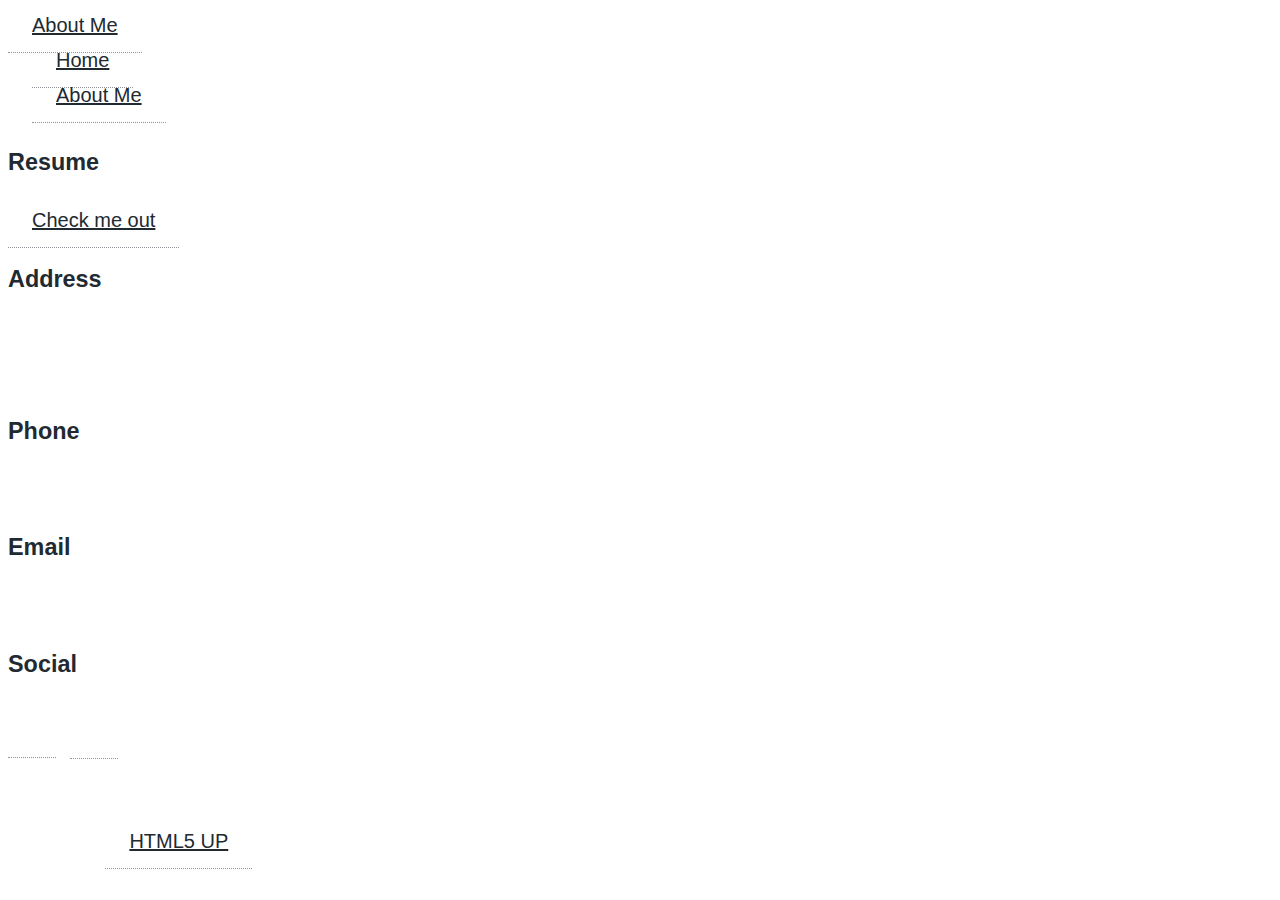
==== commit 09d11a30: "Renamed starting page to index" ====
--- a/AboutMe.html
+++ b/AboutMe.html
@@ -25,7 +25,7 @@
 		<!-- Nav -->
 		<nav id="nav">
 			<ul class="links">
-				<li><a href="Home.html">Home</a></li>
+				<li><a href="index.html">Home</a></li>
 				<li class="active"><a href="AboutMe.html">About Me</a></li>
 			</ul>
 
--- a/assets/css/main.css
+++ b/assets/css/main.css
@@ -1,14 +1,26 @@
+<<<<<<< HEAD
+@import url("fontawesome-all.min.css");
+@import url("https://fonts.googleapis.com/css?family=Roboto:100,300,100italic,300italic");
+
+/*
+	Landed by HTML5 UP
+=======
 @import url(fontawesome-all.min.css);
 @import url("https://fonts.googleapis.com/css?family=Merriweather:300,700,300italic,700italic|Source+Sans+Pro:900");
 
 /*
 	Massively by HTML5 UP
+>>>>>>> main
 	html5up.net | @ajlkn
 	Free for personal and commercial use under the CCA 3.0 license (html5up.net/license)
 */
 
 html, body, div, span, applet, object,
+<<<<<<< HEAD
+iframe, h1, h2, h3, h4, h5, h6, p, blockquote,
+=======
 , h1, h2, h3, h4, h5, h6, p, blockquote,
+>>>>>>> main
 pre, a, abbr, acronym, address, big, cite,
 code, del, dfn, em, img, ins, kbd, q, s, samp,
 small, strike, strong, sub, sup, tt, var, b,
@@ -25,6 +37,8 @@
 	font: inherit;
 	vertical-align: baseline;}
 
+<<<<<<< HEAD
+=======
 iframe {
 	width: 100%;
 	aspect-ratio: 16/9;
@@ -35,6 +49,7 @@
 	height: auto
 }
 
+>>>>>>> main
 article, aside, details, figcaption, figure,
 footer, header, hgroup, menu, nav, section {
 	display: block;}
@@ -84,6 +99,8 @@
 
 /* Basic */
 
+<<<<<<< HEAD
+=======
 	@-ms-viewport {
 		width: device-width;
 	}
@@ -100,6 +117,7 @@
 
 	}
 
+>>>>>>> main
 	html {
 		box-sizing: border-box;
 	}
@@ -108,6 +126,38 @@
 		box-sizing: inherit;
 	}
 
+<<<<<<< HEAD
+	html, body {
+		background: #1c1d26;
+	}
+
+	body.is-preload *, body.is-preload *:before, body.is-preload *:after {
+		-moz-animation: none !important;
+		-webkit-animation: none !important;
+		-ms-animation: none !important;
+		animation: none !important;
+		-moz-transition: none !important;
+		-webkit-transition: none !important;
+		-ms-transition: none !important;
+		transition: none !important;
+	}
+
+	body, input, select, textarea {
+		color: rgba(255, 255, 255, 0.75);
+		font-family: "Roboto", Helvetica, sans-serif;
+		font-size: 15pt;
+		font-weight: 100;
+		line-height: 1.75em;
+	}
+
+	a {
+		-moz-transition: border-color 0.2s ease-in-out, color 0.2s ease-in-out;
+		-webkit-transition: border-color 0.2s ease-in-out, color 0.2s ease-in-out;
+		-ms-transition: border-color 0.2s ease-in-out, color 0.2s ease-in-out;
+		transition: border-color 0.2s ease-in-out, color 0.2s ease-in-out;
+		border-bottom: dotted 1px;
+		color: #e44c65;
+=======
 	body {
 		background-color: #1e252d;
 	}
@@ -170,15 +220,25 @@
 		-ms-transition: color 0.2s ease-in-out, background-color 0.2s ease-in-out, border-color 0.2s ease-in-out, box-shadow 0.2s ease-in-out;
 		transition: color 0.2s ease-in-out, background-color 0.2s ease-in-out, border-color 0.2s ease-in-out, box-shadow 0.2s ease-in-out;
 		border-bottom: dotted 1px;
+>>>>>>> main
 		text-decoration: none;
 	}
 
 		a:hover {
+<<<<<<< HEAD
+			color: #e44c65 !important;
+=======
+>>>>>>> main
 			border-bottom-color: transparent;
 		}
 
 	strong, b {
+<<<<<<< HEAD
+		color: #ffffff;
+		font-weight: 300;
+=======
 		font-weight: 600;
+>>>>>>> main
 	}
 
 	em, i {
@@ -186,6 +246,85 @@
 	}
 
 	p {
+<<<<<<< HEAD
+		margin: 0 0 2em 0;
+	}
+
+	h1, h2, h3, h4, h5, h6 {
+		color: #ffffff;
+		font-weight: 300;
+		line-height: 1em;
+		margin: 0 0 1em 0;
+	}
+
+		h1 a, h2 a, h3 a, h4 a, h5 a, h6 a {
+			color: inherit;
+			border: 0;
+		}
+
+	h2 {
+		font-size: 2em;
+		line-height: 1.5em;
+		letter-spacing: -0.025em;
+	}
+
+	h3 {
+		font-size: 1.35em;
+		line-height: 1.5em;
+	}
+
+	h4 {
+		font-size: 1.1em;
+		line-height: 1.5em;
+	}
+
+	h5 {
+		font-size: 0.9em;
+		line-height: 1.5em;
+	}
+
+	h6 {
+		font-size: 0.7em;
+		line-height: 1.5em;
+	}
+
+	sub {
+		font-size: 0.8em;
+		position: relative;
+		top: 0.5em;
+	}
+
+	sup {
+		font-size: 0.8em;
+		position: relative;
+		top: -0.5em;
+	}
+
+	hr {
+		border: 0;
+		border-bottom: solid 1px rgba(255, 255, 255, 0.3);
+		margin: 3em 0;
+	}
+
+		hr.major {
+			margin: 4em 0;
+		}
+
+	blockquote {
+		border-left: solid 4px rgba(255, 255, 255, 0.3);
+		font-style: italic;
+		margin: 0 0 2em 0;
+		padding: 0.5em 0 0.5em 2em;
+	}
+
+	code {
+		background: rgba(255, 255, 255, 0.075);
+		border-radius: 4px;
+		font-family: "Courier New", monospace;
+		font-size: 0.9em;
+		margin: 0 0.25em;
+		padding: 0.25em 0.65em;
+=======
 		text-align: justify;
 		margin: 0 0 2rem 0;
 	}
@@ -259,17 +398,30 @@
 		font-size: 0.9rem;
 		margin: 0 0.25rem;
 		padding: 0.25rem 0.65rem;
+>>>>>>> main
 	}
 
 	pre {
 		-webkit-overflow-scrolling: touch;
 		font-family: "Courier New", monospace;
+<<<<<<< HEAD
+		font-size: 0.9em;
+		margin: 0 0 2em 0;
+=======
 		font-size: 0.9rem;
 		margin: 0 0 2rem 0;
+>>>>>>> main
 	}
 
 		pre code {
 			display: block;
+<<<<<<< HEAD
+			line-height: 1.75em;
+			padding: 1em 1.5em;
+			overflow-x: auto;
+		}
+
+=======
 			line-height: 1.75;
 			padding: 1rem 1.5rem;
 			overflow-x: auto;
@@ -285,6 +437,7 @@
 			margin: 5rem 0;
 		}
 
+>>>>>>> main
 	.align-left {
 		text-align: left;
 	}
@@ -297,6 +450,452 @@
 		text-align: right;
 	}
 
+<<<<<<< HEAD
+/* Loader */
+
+	@-moz-keyframes spinner-show {
+		0% {
+			opacity: 0;
+		}
+
+		100% {
+			opacity: 1;
+		}
+	}
+
+	@-webkit-keyframes spinner-show {
+		0% {
+			opacity: 0;
+		}
+
+		100% {
+			opacity: 1;
+		}
+	}
+
+	@-ms-keyframes spinner-show {
+		0% {
+			opacity: 0;
+		}
+
+		100% {
+			opacity: 1;
+		}
+	}
+
+	@keyframes spinner-show {
+		0% {
+			opacity: 0;
+		}
+
+		100% {
+			opacity: 1;
+		}
+	}
+
+	@-moz-keyframes spinner-hide {
+		0% {
+			color: rgba(255, 255, 255, 0.15);
+			z-index: 100001;
+			-moz-transform: scale(1) rotate(0deg);
+			-webkit-transform: scale(1) rotate(0deg);
+			-ms-transform: scale(1) rotate(0deg);
+			transform: scale(1) rotate(0deg);
+		}
+
+		99% {
+			color: #1c1d26;
+			z-index: 100001;
+			-moz-transform: scale(0.5) rotate(360deg);
+			-webkit-transform: scale(0.5) rotate(360deg);
+			-ms-transform: scale(0.5) rotate(360deg);
+			transform: scale(0.5) rotate(360deg);
+		}
+
+		100% {
+			color: #1c1d26;
+			z-index: -1;
+			-moz-transform: scale(0.5) rotate(360deg);
+			-webkit-transform: scale(0.5) rotate(360deg);
+			-ms-transform: scale(0.5) rotate(360deg);
+			transform: scale(0.5) rotate(360deg);
+		}
+	}
+
+	@-webkit-keyframes spinner-hide {
+		0% {
+			color: rgba(255, 255, 255, 0.15);
+			z-index: 100001;
+			-moz-transform: scale(1) rotate(0deg);
+			-webkit-transform: scale(1) rotate(0deg);
+			-ms-transform: scale(1) rotate(0deg);
+			transform: scale(1) rotate(0deg);
+		}
+
+		99% {
+			color: #1c1d26;
+			z-index: 100001;
+			-moz-transform: scale(0.5) rotate(360deg);
+			-webkit-transform: scale(0.5) rotate(360deg);
+			-ms-transform: scale(0.5) rotate(360deg);
+			transform: scale(0.5) rotate(360deg);
+		}
+
+		100% {
+			color: #1c1d26;
+			z-index: -1;
+			-moz-transform: scale(0.5) rotate(360deg);
+			-webkit-transform: scale(0.5) rotate(360deg);
+			-ms-transform: scale(0.5) rotate(360deg);
+			transform: scale(0.5) rotate(360deg);
+		}
+	}
+
+	@-ms-keyframes spinner-hide {
+		0% {
+			color: rgba(255, 255, 255, 0.15);
+			z-index: 100001;
+			-moz-transform: scale(1) rotate(0deg);
+			-webkit-transform: scale(1) rotate(0deg);
+			-ms-transform: scale(1) rotate(0deg);
+			transform: scale(1) rotate(0deg);
+		}
+
+		99% {
+			color: #1c1d26;
+			z-index: 100001;
+			-moz-transform: scale(0.5) rotate(360deg);
+			-webkit-transform: scale(0.5) rotate(360deg);
+			-ms-transform: scale(0.5) rotate(360deg);
+			transform: scale(0.5) rotate(360deg);
+		}
+
+		100% {
+			color: #1c1d26;
+			z-index: -1;
+			-moz-transform: scale(0.5) rotate(360deg);
+			-webkit-transform: scale(0.5) rotate(360deg);
+			-ms-transform: scale(0.5) rotate(360deg);
+			transform: scale(0.5) rotate(360deg);
+		}
+	}
+
+	@keyframes spinner-hide {
+		0% {
+			color: rgba(255, 255, 255, 0.15);
+			z-index: 100001;
+			-moz-transform: scale(1) rotate(0deg);
+			-webkit-transform: scale(1) rotate(0deg);
+			-ms-transform: scale(1) rotate(0deg);
+			transform: scale(1) rotate(0deg);
+		}
+
+		99% {
+			color: #1c1d26;
+			z-index: 100001;
+			-moz-transform: scale(0.5) rotate(360deg);
+			-webkit-transform: scale(0.5) rotate(360deg);
+			-ms-transform: scale(0.5) rotate(360deg);
+			transform: scale(0.5) rotate(360deg);
+		}
+
+		100% {
+			color: #1c1d26;
+			z-index: -1;
+			-moz-transform: scale(0.5) rotate(360deg);
+			-webkit-transform: scale(0.5) rotate(360deg);
+			-ms-transform: scale(0.5) rotate(360deg);
+			transform: scale(0.5) rotate(360deg);
+		}
+	}
+
+	@-moz-keyframes spinner-rotate {
+		0% {
+			-moz-transform: scale(1) rotate(0deg);
+			-webkit-transform: scale(1) rotate(0deg);
+			-ms-transform: scale(1) rotate(0deg);
+			transform: scale(1) rotate(0deg);
+		}
+
+		100% {
+			-moz-transform: scale(1) rotate(360deg);
+			-webkit-transform: scale(1) rotate(360deg);
+			-ms-transform: scale(1) rotate(360deg);
+			transform: scale(1) rotate(360deg);
+		}
+	}
+
+	@-webkit-keyframes spinner-rotate {
+		0% {
+			-moz-transform: scale(1) rotate(0deg);
+			-webkit-transform: scale(1) rotate(0deg);
+			-ms-transform: scale(1) rotate(0deg);
+			transform: scale(1) rotate(0deg);
+		}
+
+		100% {
+			-moz-transform: scale(1) rotate(360deg);
+			-webkit-transform: scale(1) rotate(360deg);
+			-ms-transform: scale(1) rotate(360deg);
+			transform: scale(1) rotate(360deg);
+		}
+	}
+
+	@-ms-keyframes spinner-rotate {
+		0% {
+			-moz-transform: scale(1) rotate(0deg);
+			-webkit-transform: scale(1) rotate(0deg);
+			-ms-transform: scale(1) rotate(0deg);
+			transform: scale(1) rotate(0deg);
+		}
+
+		100% {
+			-moz-transform: scale(1) rotate(360deg);
+			-webkit-transform: scale(1) rotate(360deg);
+			-ms-transform: scale(1) rotate(360deg);
+			transform: scale(1) rotate(360deg);
+		}
+	}
+
+	@keyframes spinner-rotate {
+		0% {
+			-moz-transform: scale(1) rotate(0deg);
+			-webkit-transform: scale(1) rotate(0deg);
+			-ms-transform: scale(1) rotate(0deg);
+			transform: scale(1) rotate(0deg);
+		}
+
+		100% {
+			-moz-transform: scale(1) rotate(360deg);
+			-webkit-transform: scale(1) rotate(360deg);
+			-ms-transform: scale(1) rotate(360deg);
+			transform: scale(1) rotate(360deg);
+		}
+	}
+
+	@-moz-keyframes overlay-hide {
+		0% {
+			opacity: 1;
+			z-index: 100000;
+		}
+
+		15% {
+			opacity: 1;
+			z-index: 100000;
+		}
+
+		99% {
+			opacity: 0;
+			z-index: 100000;
+		}
+
+		100% {
+			opacity: 0;
+			z-index: -1;
+		}
+	}
+
+	@-webkit-keyframes overlay-hide {
+		0% {
+			opacity: 1;
+			z-index: 100000;
+		}
+
+		15% {
+			opacity: 1;
+			z-index: 100000;
+		}
+
+		99% {
+			opacity: 0;
+			z-index: 100000;
+		}
+
+		100% {
+			opacity: 0;
+			z-index: -1;
+		}
+	}
+
+	@-ms-keyframes overlay-hide {
+		0% {
+			opacity: 1;
+			z-index: 100000;
+		}
+
+		15% {
+			opacity: 1;
+			z-index: 100000;
+		}
+
+		99% {
+			opacity: 0;
+			z-index: 100000;
+		}
+
+		100% {
+			opacity: 0;
+			z-index: -1;
+		}
+	}
+
+	@keyframes overlay-hide {
+		0% {
+			opacity: 1;
+			z-index: 100000;
+		}
+
+		15% {
+			opacity: 1;
+			z-index: 100000;
+		}
+
+		99% {
+			opacity: 0;
+			z-index: 100000;
+		}
+
+		100% {
+			opacity: 0;
+			z-index: -1;
+		}
+	}
+
+	body.landing {
+		text-decoration: none;
+	}
+
+		body.landing:before {
+			-moz-osx-font-smoothing: grayscale;
+			-webkit-font-smoothing: antialiased;
+			display: inline-block;
+			font-style: normal;
+			font-variant: normal;
+			text-rendering: auto;
+			line-height: 1;
+			text-transform: none !important;
+			font-family: 'Font Awesome 5 Free';
+			font-weight: 900;
+		}
+
+		body.landing:before {
+			-moz-animation: spinner-show 1.5s 1 0.25s ease forwards, spinner-hide 0.25s ease-in-out forwards !important;
+			-webkit-animation: spinner-show 1.5s 1 0.25s ease forwards, spinner-hide 0.25s ease-in-out forwards !important;
+			-ms-animation: spinner-show 1.5s 1 0.25s ease forwards, spinner-hide 0.25s ease-in-out forwards !important;
+			animation: spinner-show 1.5s 1 0.25s ease forwards, spinner-hide 0.25s ease-in-out forwards !important;
+			-moz-transform-origin: 50% 50%;
+			-webkit-transform-origin: 50% 50%;
+			-ms-transform-origin: 50% 50%;
+			transform-origin: 50% 50%;
+			color: rgba(255, 255, 255, 0.15);
+			content: '\f1ce';
+			cursor: default;
+			display: block;
+			font-size: 2em;
+			height: 2em;
+			left: 50%;
+			line-height: 2em;
+			margin: -1em 0 0 -1em;
+			opacity: 0;
+			position: fixed;
+			text-align: center;
+			top: 50%;
+			width: 2em;
+			z-index: -1;
+		}
+
+		body.landing:after {
+			-moz-animation: overlay-hide 1.5s ease-in forwards !important;
+			-webkit-animation: overlay-hide 1.5s ease-in forwards !important;
+			-ms-animation: overlay-hide 1.5s ease-in forwards !important;
+			animation: overlay-hide 1.5s ease-in forwards !important;
+			background: #1c1d26;
+			content: '';
+			display: block;
+			height: 100%;
+			left: 0;
+			opacity: 0;
+			position: fixed;
+			top: 0;
+			width: 100%;
+			z-index: -1;
+		}
+
+		body.landing.is-preload:before {
+			-moz-animation: spinner-show 1.5s 1 0.25s ease forwards, spinner-rotate 0.75s infinite linear !important;
+			-webkit-animation: spinner-show 1.5s 1 0.25s ease forwards, spinner-rotate 0.75s infinite linear !important;
+			-ms-animation: spinner-show 1.5s 1 0.25s ease forwards, spinner-rotate 0.75s infinite linear !important;
+			animation: spinner-show 1.5s 1 0.25s ease forwards, spinner-rotate 0.75s infinite linear !important;
+			z-index: 100001;
+		}
+
+		body.landing.is-preload:after {
+			-moz-animation: none !important;
+			-webkit-animation: none !important;
+			-ms-animation: none !important;
+			animation: none !important;
+			opacity: 1;
+			z-index: 100000;
+		}
+
+	@media (-webkit-min-device-pixel-ratio: 2) {
+
+		body.landing:before {
+			line-height: 2.025em;
+		}
+
+	}
+
+/* Container */
+
+	.container {
+		margin: 0 auto;
+		max-width: calc(100% - 4em);
+		width: 70em;
+	}
+
+		.container.xsmall {
+			width: 17.5em;
+		}
+
+		.container.small {
+			width: 35em;
+		}
+
+		.container.medium {
+			width: 52.5em;
+		}
+
+		.container.large {
+			width: 87.5em;
+		}
+
+		.container.xlarge {
+			width: 105em;
+		}
+
+		.container.max {
+			width: 100%;
+		}
+
+		@media screen and (max-width: 1280px) {
+
+			.container {
+				width: 90%;
+				max-width: 100%;
+			}
+
+		}
+
+		@media screen and (max-width: 980px) {
+
+			.container {
+				width: 100% !important;
+			}
+
+		}
+
+=======
 	input, select, textarea {
 		color: #212931;
 	}
@@ -332,6 +931,7 @@
 		border-bottom-color: #eeeeee;
 	}
 
+>>>>>>> main
 /* Row */
 
 	.row {
@@ -475,6 +1075,21 @@
 
 		.row.gtr-0 {
 			margin-top: 0;
+<<<<<<< HEAD
+			margin-left: 0em;
+		}
+
+			.row.gtr-0 > * {
+				padding: 0 0 0 0em;
+			}
+
+			.row.gtr-0.gtr-uniform {
+				margin-top: 0em;
+			}
+
+				.row.gtr-0.gtr-uniform > * {
+					padding-top: 0em;
+=======
 			margin-left: 0rem;
 		}
 
@@ -488,10 +1103,26 @@
 
 				.row.gtr-0.gtr-uniform > * {
 					padding-top: 0rem;
+>>>>>>> main
 				}
 
 		.row.gtr-25 {
 			margin-top: 0;
+<<<<<<< HEAD
+			margin-left: -0.625em;
+		}
+
+			.row.gtr-25 > * {
+				padding: 0 0 0 0.625em;
+			}
+
+			.row.gtr-25.gtr-uniform {
+				margin-top: -0.625em;
+			}
+
+				.row.gtr-25.gtr-uniform > * {
+					padding-top: 0.625em;
+=======
 			margin-left: -0.375rem;
 		}
 
@@ -505,10 +1136,26 @@
 
 				.row.gtr-25.gtr-uniform > * {
 					padding-top: 0.375rem;
+>>>>>>> main
 				}
 
 		.row.gtr-50 {
 			margin-top: 0;
+<<<<<<< HEAD
+			margin-left: -1.25em;
+		}
+
+			.row.gtr-50 > * {
+				padding: 0 0 0 1.25em;
+			}
+
+			.row.gtr-50.gtr-uniform {
+				margin-top: -1.25em;
+			}
+
+				.row.gtr-50.gtr-uniform > * {
+					padding-top: 1.25em;
+=======
 			margin-left: -0.75rem;
 		}
 
@@ -522,10 +1169,26 @@
 
 				.row.gtr-50.gtr-uniform > * {
 					padding-top: 0.75rem;
+>>>>>>> main
 				}
 
 		.row {
 			margin-top: 0;
+<<<<<<< HEAD
+			margin-left: -2.5em;
+		}
+
+			.row > * {
+				padding: 0 0 0 2.5em;
+			}
+
+			.row.gtr-uniform {
+				margin-top: -2.5em;
+			}
+
+				.row.gtr-uniform > * {
+					padding-top: 2.5em;
+=======
 			margin-left: -1.5rem;
 		}
 
@@ -539,10 +1202,26 @@
 
 				.row.gtr-uniform > * {
 					padding-top: 1.5rem;
+>>>>>>> main
 				}
 
 		.row.gtr-150 {
 			margin-top: 0;
+<<<<<<< HEAD
+			margin-left: -3.75em;
+		}
+
+			.row.gtr-150 > * {
+				padding: 0 0 0 3.75em;
+			}
+
+			.row.gtr-150.gtr-uniform {
+				margin-top: -3.75em;
+			}
+
+				.row.gtr-150.gtr-uniform > * {
+					padding-top: 3.75em;
+=======
 			margin-left: -2.25rem;
 		}
 
@@ -556,10 +1235,26 @@
 
 				.row.gtr-150.gtr-uniform > * {
 					padding-top: 2.25rem;
+>>>>>>> main
 				}
 
 		.row.gtr-200 {
 			margin-top: 0;
+<<<<<<< HEAD
+			margin-left: -5em;
+		}
+
+			.row.gtr-200 > * {
+				padding: 0 0 0 5em;
+			}
+
+			.row.gtr-200.gtr-uniform {
+				margin-top: -5em;
+			}
+
+				.row.gtr-200.gtr-uniform > * {
+					padding-top: 5em;
+=======
 			margin-left: -3rem;
 		}
 
@@ -573,6 +1268,7 @@
 
 				.row.gtr-200.gtr-uniform > * {
 					padding-top: 3rem;
+>>>>>>> main
 				}
 
 		@media screen and (max-width: 1680px) {
@@ -718,6 +1414,21 @@
 
 				.row.gtr-0 {
 					margin-top: 0;
+<<<<<<< HEAD
+					margin-left: 0em;
+				}
+
+					.row.gtr-0 > * {
+						padding: 0 0 0 0em;
+					}
+
+					.row.gtr-0.gtr-uniform {
+						margin-top: 0em;
+					}
+
+						.row.gtr-0.gtr-uniform > * {
+							padding-top: 0em;
+=======
 					margin-left: 0rem;
 				}
 
@@ -731,10 +1442,26 @@
 
 						.row.gtr-0.gtr-uniform > * {
 							padding-top: 0rem;
+>>>>>>> main
 						}
 
 				.row.gtr-25 {
 					margin-top: 0;
+<<<<<<< HEAD
+					margin-left: -0.625em;
+				}
+
+					.row.gtr-25 > * {
+						padding: 0 0 0 0.625em;
+					}
+
+					.row.gtr-25.gtr-uniform {
+						margin-top: -0.625em;
+					}
+
+						.row.gtr-25.gtr-uniform > * {
+							padding-top: 0.625em;
+=======
 					margin-left: -0.375rem;
 				}
 
@@ -748,10 +1475,26 @@
 
 						.row.gtr-25.gtr-uniform > * {
 							padding-top: 0.375rem;
+>>>>>>> main
 						}
 
 				.row.gtr-50 {
 					margin-top: 0;
+<<<<<<< HEAD
+					margin-left: -1.25em;
+				}
+
+					.row.gtr-50 > * {
+						padding: 0 0 0 1.25em;
+					}
+
+					.row.gtr-50.gtr-uniform {
+						margin-top: -1.25em;
+					}
+
+						.row.gtr-50.gtr-uniform > * {
+							padding-top: 1.25em;
+=======
 					margin-left: -0.75rem;
 				}
 
@@ -765,10 +1508,26 @@
 
 						.row.gtr-50.gtr-uniform > * {
 							padding-top: 0.75rem;
+>>>>>>> main
 						}
 
 				.row {
 					margin-top: 0;
+<<<<<<< HEAD
+					margin-left: -2.5em;
+				}
+
+					.row > * {
+						padding: 0 0 0 2.5em;
+					}
+
+					.row.gtr-uniform {
+						margin-top: -2.5em;
+					}
+
+						.row.gtr-uniform > * {
+							padding-top: 2.5em;
+=======
 					margin-left: -1.5rem;
 				}
 
@@ -782,10 +1541,26 @@
 
 						.row.gtr-uniform > * {
 							padding-top: 1.5rem;
+>>>>>>> main
 						}
 
 				.row.gtr-150 {
 					margin-top: 0;
+<<<<<<< HEAD
+					margin-left: -3.75em;
+				}
+
+					.row.gtr-150 > * {
+						padding: 0 0 0 3.75em;
+					}
+
+					.row.gtr-150.gtr-uniform {
+						margin-top: -3.75em;
+					}
+
+						.row.gtr-150.gtr-uniform > * {
+							padding-top: 3.75em;
+=======
 					margin-left: -2.25rem;
 				}
 
@@ -799,10 +1574,26 @@
 
 						.row.gtr-150.gtr-uniform > * {
 							padding-top: 2.25rem;
+>>>>>>> main
 						}
 
 				.row.gtr-200 {
 					margin-top: 0;
+<<<<<<< HEAD
+					margin-left: -5em;
+				}
+
+					.row.gtr-200 > * {
+						padding: 0 0 0 5em;
+					}
+
+					.row.gtr-200.gtr-uniform {
+						margin-top: -5em;
+					}
+
+						.row.gtr-200.gtr-uniform > * {
+							padding-top: 5em;
+=======
 					margin-left: -3rem;
 				}
 
@@ -816,6 +1607,7 @@
 
 						.row.gtr-200.gtr-uniform > * {
 							padding-top: 3rem;
+>>>>>>> main
 						}
 
 		}
@@ -963,6 +1755,21 @@
 
 				.row.gtr-0 {
 					margin-top: 0;
+<<<<<<< HEAD
+					margin-left: 0em;
+				}
+
+					.row.gtr-0 > * {
+						padding: 0 0 0 0em;
+					}
+
+					.row.gtr-0.gtr-uniform {
+						margin-top: 0em;
+					}
+
+						.row.gtr-0.gtr-uniform > * {
+							padding-top: 0em;
+=======
 					margin-left: 0rem;
 				}
 
@@ -976,10 +1783,26 @@
 
 						.row.gtr-0.gtr-uniform > * {
 							padding-top: 0rem;
+>>>>>>> main
 						}
 
 				.row.gtr-25 {
 					margin-top: 0;
+<<<<<<< HEAD
+					margin-left: -0.625em;
+				}
+
+					.row.gtr-25 > * {
+						padding: 0 0 0 0.625em;
+					}
+
+					.row.gtr-25.gtr-uniform {
+						margin-top: -0.625em;
+					}
+
+						.row.gtr-25.gtr-uniform > * {
+							padding-top: 0.625em;
+=======
 					margin-left: -0.375rem;
 				}
 
@@ -993,10 +1816,26 @@
 
 						.row.gtr-25.gtr-uniform > * {
 							padding-top: 0.375rem;
+>>>>>>> main
 						}
 
 				.row.gtr-50 {
 					margin-top: 0;
+<<<<<<< HEAD
+					margin-left: -1.25em;
+				}
+
+					.row.gtr-50 > * {
+						padding: 0 0 0 1.25em;
+					}
+
+					.row.gtr-50.gtr-uniform {
+						margin-top: -1.25em;
+					}
+
+						.row.gtr-50.gtr-uniform > * {
+							padding-top: 1.25em;
+=======
 					margin-left: -0.75rem;
 				}
 
@@ -1010,10 +1849,26 @@
 
 						.row.gtr-50.gtr-uniform > * {
 							padding-top: 0.75rem;
+>>>>>>> main
 						}
 
 				.row {
 					margin-top: 0;
+<<<<<<< HEAD
+					margin-left: -2.5em;
+				}
+
+					.row > * {
+						padding: 0 0 0 2.5em;
+					}
+
+					.row.gtr-uniform {
+						margin-top: -2.5em;
+					}
+
+						.row.gtr-uniform > * {
+							padding-top: 2.5em;
+=======
 					margin-left: -1.5rem;
 				}
 
@@ -1027,10 +1882,26 @@
 
 						.row.gtr-uniform > * {
 							padding-top: 1.5rem;
+>>>>>>> main
 						}
 
 				.row.gtr-150 {
 					margin-top: 0;
+<<<<<<< HEAD
+					margin-left: -3.75em;
+				}
+
+					.row.gtr-150 > * {
+						padding: 0 0 0 3.75em;
+					}
+
+					.row.gtr-150.gtr-uniform {
+						margin-top: -3.75em;
+					}
+
+						.row.gtr-150.gtr-uniform > * {
+							padding-top: 3.75em;
+=======
 					margin-left: -2.25rem;
 				}
 
@@ -1044,10 +1915,26 @@
 
 						.row.gtr-150.gtr-uniform > * {
 							padding-top: 2.25rem;
+>>>>>>> main
 						}
 
 				.row.gtr-200 {
 					margin-top: 0;
+<<<<<<< HEAD
+					margin-left: -5em;
+				}
+
+					.row.gtr-200 > * {
+						padding: 0 0 0 5em;
+					}
+
+					.row.gtr-200.gtr-uniform {
+						margin-top: -5em;
+					}
+
+						.row.gtr-200.gtr-uniform > * {
+							padding-top: 5em;
+=======
 					margin-left: -3rem;
 				}
 
@@ -1061,6 +1948,7 @@
 
 						.row.gtr-200.gtr-uniform > * {
 							padding-top: 3rem;
+>>>>>>> main
 						}
 
 		}
@@ -1208,6 +2096,21 @@
 
 				.row.gtr-0 {
 					margin-top: 0;
+<<<<<<< HEAD
+					margin-left: 0em;
+				}
+
+					.row.gtr-0 > * {
+						padding: 0 0 0 0em;
+					}
+
+					.row.gtr-0.gtr-uniform {
+						margin-top: 0em;
+					}
+
+						.row.gtr-0.gtr-uniform > * {
+							padding-top: 0em;
+=======
 					margin-left: 0rem;
 				}
 
@@ -1221,10 +2124,26 @@
 
 						.row.gtr-0.gtr-uniform > * {
 							padding-top: 0rem;
+>>>>>>> main
 						}
 
 				.row.gtr-25 {
 					margin-top: 0;
+<<<<<<< HEAD
+					margin-left: -0.625em;
+				}
+
+					.row.gtr-25 > * {
+						padding: 0 0 0 0.625em;
+					}
+
+					.row.gtr-25.gtr-uniform {
+						margin-top: -0.625em;
+					}
+
+						.row.gtr-25.gtr-uniform > * {
+							padding-top: 0.625em;
+=======
 					margin-left: -0.375rem;
 				}
 
@@ -1238,10 +2157,26 @@
 
 						.row.gtr-25.gtr-uniform > * {
 							padding-top: 0.375rem;
+>>>>>>> main
 						}
 
 				.row.gtr-50 {
 					margin-top: 0;
+<<<<<<< HEAD
+					margin-left: -1.25em;
+				}
+
+					.row.gtr-50 > * {
+						padding: 0 0 0 1.25em;
+					}
+
+					.row.gtr-50.gtr-uniform {
+						margin-top: -1.25em;
+					}
+
+						.row.gtr-50.gtr-uniform > * {
+							padding-top: 1.25em;
+=======
 					margin-left: -0.75rem;
 				}
 
@@ -1255,10 +2190,26 @@
 
 						.row.gtr-50.gtr-uniform > * {
 							padding-top: 0.75rem;
+>>>>>>> main
 						}
 
 				.row {
 					margin-top: 0;
+<<<<<<< HEAD
+					margin-left: -2.5em;
+				}
+
+					.row > * {
+						padding: 0 0 0 2.5em;
+					}
+
+					.row.gtr-uniform {
+						margin-top: -2.5em;
+					}
+
+						.row.gtr-uniform > * {
+							padding-top: 2.5em;
+=======
 					margin-left: -1.5rem;
 				}
 
@@ -1272,10 +2223,26 @@
 
 						.row.gtr-uniform > * {
 							padding-top: 1.5rem;
+>>>>>>> main
 						}
 
 				.row.gtr-150 {
 					margin-top: 0;
+<<<<<<< HEAD
+					margin-left: -3.75em;
+				}
+
+					.row.gtr-150 > * {
+						padding: 0 0 0 3.75em;
+					}
+
+					.row.gtr-150.gtr-uniform {
+						margin-top: -3.75em;
+					}
+
+						.row.gtr-150.gtr-uniform > * {
+							padding-top: 3.75em;
+=======
 					margin-left: -2.25rem;
 				}
 
@@ -1289,10 +2256,26 @@
 
 						.row.gtr-150.gtr-uniform > * {
 							padding-top: 2.25rem;
+>>>>>>> main
 						}
 
 				.row.gtr-200 {
 					margin-top: 0;
+<<<<<<< HEAD
+					margin-left: -5em;
+				}
+
+					.row.gtr-200 > * {
+						padding: 0 0 0 5em;
+					}
+
+					.row.gtr-200.gtr-uniform {
+						margin-top: -5em;
+					}
+
+						.row.gtr-200.gtr-uniform > * {
+							padding-top: 5em;
+=======
 					margin-left: -3rem;
 				}
 
@@ -1306,6 +2289,7 @@
 
 						.row.gtr-200.gtr-uniform > * {
 							padding-top: 3rem;
+>>>>>>> main
 						}
 
 		}
@@ -1453,6 +2437,21 @@
 
 				.row.gtr-0 {
 					margin-top: 0;
+<<<<<<< HEAD
+					margin-left: 0em;
+				}
+
+					.row.gtr-0 > * {
+						padding: 0 0 0 0em;
+					}
+
+					.row.gtr-0.gtr-uniform {
+						margin-top: 0em;
+					}
+
+						.row.gtr-0.gtr-uniform > * {
+							padding-top: 0em;
+=======
 					margin-left: 0rem;
 				}
 
@@ -1466,10 +2465,26 @@
 
 						.row.gtr-0.gtr-uniform > * {
 							padding-top: 0rem;
+>>>>>>> main
 						}
 
 				.row.gtr-25 {
 					margin-top: 0;
+<<<<<<< HEAD
+					margin-left: -0.625em;
+				}
+
+					.row.gtr-25 > * {
+						padding: 0 0 0 0.625em;
+					}
+
+					.row.gtr-25.gtr-uniform {
+						margin-top: -0.625em;
+					}
+
+						.row.gtr-25.gtr-uniform > * {
+							padding-top: 0.625em;
+=======
 					margin-left: -0.375rem;
 				}
 
@@ -1483,10 +2498,26 @@
 
 						.row.gtr-25.gtr-uniform > * {
 							padding-top: 0.375rem;
+>>>>>>> main
 						}
 
 				.row.gtr-50 {
 					margin-top: 0;
+<<<<<<< HEAD
+					margin-left: -1.25em;
+				}
+
+					.row.gtr-50 > * {
+						padding: 0 0 0 1.25em;
+					}
+
+					.row.gtr-50.gtr-uniform {
+						margin-top: -1.25em;
+					}
+
+						.row.gtr-50.gtr-uniform > * {
+							padding-top: 1.25em;
+=======
 					margin-left: -0.75rem;
 				}
 
@@ -1500,10 +2531,26 @@
 
 						.row.gtr-50.gtr-uniform > * {
 							padding-top: 0.75rem;
+>>>>>>> main
 						}
 
 				.row {
 					margin-top: 0;
+<<<<<<< HEAD
+					margin-left: -2.5em;
+				}
+
+					.row > * {
+						padding: 0 0 0 2.5em;
+					}
+
+					.row.gtr-uniform {
+						margin-top: -2.5em;
+					}
+
+						.row.gtr-uniform > * {
+							padding-top: 2.5em;
+=======
 					margin-left: -1.5rem;
 				}
 
@@ -1517,10 +2564,26 @@
 
 						.row.gtr-uniform > * {
 							padding-top: 1.5rem;
+>>>>>>> main
 						}
 
 				.row.gtr-150 {
 					margin-top: 0;
+<<<<<<< HEAD
+					margin-left: -3.75em;
+				}
+
+					.row.gtr-150 > * {
+						padding: 0 0 0 3.75em;
+					}
+
+					.row.gtr-150.gtr-uniform {
+						margin-top: -3.75em;
+					}
+
+						.row.gtr-150.gtr-uniform > * {
+							padding-top: 3.75em;
+=======
 					margin-left: -2.25rem;
 				}
 
@@ -1534,10 +2597,26 @@
 
 						.row.gtr-150.gtr-uniform > * {
 							padding-top: 2.25rem;
+>>>>>>> main
 						}
 
 				.row.gtr-200 {
 					margin-top: 0;
+<<<<<<< HEAD
+					margin-left: -5em;
+				}
+
+					.row.gtr-200 > * {
+						padding: 0 0 0 5em;
+					}
+
+					.row.gtr-200.gtr-uniform {
+						margin-top: -5em;
+					}
+
+						.row.gtr-200.gtr-uniform > * {
+							padding-top: 5em;
+=======
 					margin-left: -3rem;
 				}
 
@@ -1551,6 +2630,7 @@
 
 						.row.gtr-200.gtr-uniform > * {
 							padding-top: 3rem;
+>>>>>>> main
 						}
 
 		}
@@ -1698,6 +2778,21 @@
 
 				.row.gtr-0 {
 					margin-top: 0;
+<<<<<<< HEAD
+					margin-left: 0em;
+				}
+
+					.row.gtr-0 > * {
+						padding: 0 0 0 0em;
+					}
+
+					.row.gtr-0.gtr-uniform {
+						margin-top: 0em;
+					}
+
+						.row.gtr-0.gtr-uniform > * {
+							padding-top: 0em;
+=======
 					margin-left: 0rem;
 				}
 
@@ -1711,10 +2806,26 @@
 
 						.row.gtr-0.gtr-uniform > * {
 							padding-top: 0rem;
+>>>>>>> main
 						}
 
 				.row.gtr-25 {
 					margin-top: 0;
+<<<<<<< HEAD
+					margin-left: -0.625em;
+				}
+
+					.row.gtr-25 > * {
+						padding: 0 0 0 0.625em;
+					}
+
+					.row.gtr-25.gtr-uniform {
+						margin-top: -0.625em;
+					}
+
+						.row.gtr-25.gtr-uniform > * {
+							padding-top: 0.625em;
+=======
 					margin-left: -0.375rem;
 				}
 
@@ -1728,10 +2839,26 @@
 
 						.row.gtr-25.gtr-uniform > * {
 							padding-top: 0.375rem;
+>>>>>>> main
 						}
 
 				.row.gtr-50 {
 					margin-top: 0;
+<<<<<<< HEAD
+					margin-left: -1.25em;
+				}
+
+					.row.gtr-50 > * {
+						padding: 0 0 0 1.25em;
+					}
+
+					.row.gtr-50.gtr-uniform {
+						margin-top: -1.25em;
+					}
+
+						.row.gtr-50.gtr-uniform > * {
+							padding-top: 1.25em;
+=======
 					margin-left: -0.75rem;
 				}
 
@@ -1745,10 +2872,26 @@
 
 						.row.gtr-50.gtr-uniform > * {
 							padding-top: 0.75rem;
+>>>>>>> main
 						}
 
 				.row {
 					margin-top: 0;
+<<<<<<< HEAD
+					margin-left: -2.5em;
+				}
+
+					.row > * {
+						padding: 0 0 0 2.5em;
+					}
+
+					.row.gtr-uniform {
+						margin-top: -2.5em;
+					}
+
+						.row.gtr-uniform > * {
+							padding-top: 2.5em;
+=======
 					margin-left: -1.5rem;
 				}
 
@@ -1762,10 +2905,26 @@
 
 						.row.gtr-uniform > * {
 							padding-top: 1.5rem;
+>>>>>>> main
 						}
 
 				.row.gtr-150 {
 					margin-top: 0;
+<<<<<<< HEAD
+					margin-left: -3.75em;
+				}
+
+					.row.gtr-150 > * {
+						padding: 0 0 0 3.75em;
+					}
+
+					.row.gtr-150.gtr-uniform {
+						margin-top: -3.75em;
+					}
+
+						.row.gtr-150.gtr-uniform > * {
+							padding-top: 3.75em;
+=======
 					margin-left: -2.25rem;
 				}
 
@@ -1779,10 +2938,26 @@
 
 						.row.gtr-150.gtr-uniform > * {
 							padding-top: 2.25rem;
+>>>>>>> main
 						}
 
 				.row.gtr-200 {
 					margin-top: 0;
+<<<<<<< HEAD
+					margin-left: -5em;
+				}
+
+					.row.gtr-200 > * {
+						padding: 0 0 0 5em;
+					}
+
+					.row.gtr-200.gtr-uniform {
+						margin-top: -5em;
+					}
+
+						.row.gtr-200.gtr-uniform > * {
+							padding-top: 5em;
+=======
 					margin-left: -3rem;
 				}
 
@@ -1796,10 +2971,84 @@
 
 						.row.gtr-200.gtr-uniform > * {
 							padding-top: 3rem;
+>>>>>>> main
 						}
 
 		}
 
+<<<<<<< HEAD
+/* Section/Article */
+
+	section.special, article.special {
+		text-align: center;
+	}
+
+	header p {
+		color: #ffffff;
+		position: relative;
+		margin: 0 0 1.5em 0;
+	}
+
+	header h2 + p {
+		font-size: 1.25em;
+		margin-top: -1em;
+		line-height: 1.75em;
+	}
+
+	header h3 + p {
+		font-size: 1.1em;
+		margin-top: -0.8em;
+		line-height: 1.75em;
+	}
+
+	header h4 + p,
+	header h5 + p,
+	header h6 + p {
+		font-size: 0.9em;
+		margin-top: -0.6em;
+		line-height: 1.5em;
+	}
+
+	header.major {
+		margin: 0 0 4em 0;
+		position: relative;
+		text-align: center;
+	}
+
+		header.major:after {
+			background: #e44c65;
+			content: '';
+			display: inline-block;
+			height: 0.2em;
+			max-width: 20em;
+			width: 75%;
+		}
+
+	footer.major {
+		margin: 4em 0 0 0;
+	}
+
+/* Form */
+
+	form {
+		margin: 0 0 2em 0;
+	}
+
+		form.cta {
+			max-width: 35em;
+			margin-left: auto;
+			margin-right: auto;
+		}
+
+	label {
+		color: #ffffff;
+		display: block;
+		font-size: 0.9em;
+		font-weight: 300;
+		margin: 0 0 1em 0;
+	}
+
+=======
 		@media screen and (max-width: 360px) {
 
 			.row {
@@ -2340,6 +3589,7 @@
 
 		}
 
+>>>>>>> main
 	input[type="text"],
 	input[type="password"],
 	input[type="email"],
@@ -2349,6 +3599,19 @@
 		-webkit-appearance: none;
 		-ms-appearance: none;
 		appearance: none;
+<<<<<<< HEAD
+		-moz-transition: border-color 0.2s ease-in-out;
+		-webkit-transition: border-color 0.2s ease-in-out;
+		-ms-transition: border-color 0.2s ease-in-out;
+		transition: border-color 0.2s ease-in-out;
+		background: transparent;
+		border-radius: 4px;
+		border: solid 1px rgba(255, 255, 255, 0.3);
+		color: inherit;
+		display: block;
+		outline: 0;
+		padding: 0 1em;
+=======
 		background: transparent;
 		border-radius: 0;
 		border: solid 2px;
@@ -2356,6 +3619,7 @@
 		display: block;
 		outline: 0;
 		padding: 0 1rem;
+>>>>>>> main
 		text-decoration: none;
 		width: 100%;
 	}
@@ -2368,6 +3632,31 @@
 			box-shadow: none;
 		}
 
+<<<<<<< HEAD
+		input[type="text"]:focus,
+		input[type="password"]:focus,
+		input[type="email"]:focus,
+		select:focus,
+		textarea:focus {
+			border-color: #e44c65;
+		}
+
+	select {
+		background-image: url("data:image/svg+xml;charset=utf8,%3Csvg xmlns='http://www.w3.org/2000/svg' width='40' height='40' preserveAspectRatio='none' viewBox='0 0 40 40'%3E%3Cpath d='M9.4,12.3l10.4,10.4l10.4-10.4c0.2-0.2,0.5-0.4,0.9-0.4c0.3,0,0.6,0.1,0.9,0.4l3.3,3.3c0.2,0.2,0.4,0.5,0.4,0.9 c0,0.4-0.1,0.6-0.4,0.9L20.7,31.9c-0.2,0.2-0.5,0.4-0.9,0.4c-0.3,0-0.6-0.1-0.9-0.4L4.3,17.3c-0.2-0.2-0.4-0.5-0.4-0.9 c0-0.4,0.1-0.6,0.4-0.9l3.3-3.3c0.2-0.2,0.5-0.4,0.9-0.4S9.1,12.1,9.4,12.3z' fill='rgba(255, 255, 255, 0.3)' /%3E%3C/svg%3E");
+		background-size: 1.25rem;
+		background-repeat: no-repeat;
+		background-position: calc(100% - 1rem) center;
+		height: 3em;
+		padding-right: 3em;
+		text-overflow: ellipsis;
+	}
+
+		select option {
+			color: #ffffff;
+			background: #1c1d26;
+		}
+
+=======
 	select {
 		background-size: 1.25rem;
 		background-repeat: no-repeat;
@@ -2377,6 +3666,7 @@
 		text-overflow: ellipsis;
 	}
 
+>>>>>>> main
 		select:focus::-ms-value {
 			background-color: transparent;
 		}
@@ -2389,11 +3679,19 @@
 	input[type="password"],
 	input[type="email"],
 	select {
+<<<<<<< HEAD
+		height: 3em;
+	}
+
+	textarea {
+		padding: 0.75em 1em;
+=======
 		height: 3rem;
 	}
 
 	textarea {
 		padding: 0.75rem 1rem;
+>>>>>>> main
 	}
 
 	input[type="checkbox"],
@@ -2404,15 +3702,30 @@
 		appearance: none;
 		display: block;
 		float: left;
+<<<<<<< HEAD
+		margin-right: -2em;
+		opacity: 0;
+		width: 1em;
+=======
 		margin-right: -2rem;
 		opacity: 0;
 		width: 1rem;
+>>>>>>> main
 		z-index: -1;
 	}
 
 		input[type="checkbox"] + label,
 		input[type="radio"] + label {
 			text-decoration: none;
+<<<<<<< HEAD
+			color: rgba(255, 255, 255, 0.75);
+			cursor: pointer;
+			display: inline-block;
+			font-size: 1em;
+			font-weight: 100;
+			padding-left: 2.55em;
+			padding-right: 0.75em;
+=======
 			cursor: pointer;
 			display: inline-block;
 			font-size: 1rem;
@@ -2422,6 +3735,7 @@
 			font-weight: 300;
 			padding-left: 2.8rem;
 			padding-right: 1rem;
+>>>>>>> main
 			position: relative;
 		}
 
@@ -2441,6 +3755,20 @@
 
 			input[type="checkbox"] + label:before,
 			input[type="radio"] + label:before {
+<<<<<<< HEAD
+				border-radius: 4px;
+				border: solid 1px rgba(255, 255, 255, 0.3);
+				content: '';
+				display: inline-block;
+				font-size: 0.8em;
+				height: 2.25em;
+				left: 0;
+				line-height: 2.25em;
+				position: absolute;
+				text-align: center;
+				top: 0;
+				width: 2.25em;
+=======
 				border-radius: 0;
 				border: solid 2px;
 				content: '';
@@ -2453,15 +3781,31 @@
 				text-align: center;
 				top: -0.125rem;
 				width: 1.8rem;
+>>>>>>> main
 			}
 
 		input[type="checkbox"]:checked + label:before,
 		input[type="radio"]:checked + label:before {
+<<<<<<< HEAD
+			background: rgba(255, 255, 255, 0.25);
+			color: #ffffff;
+			content: '\f00c';
+		}
+
+		input[type="checkbox"]:focus + label:before,
+		input[type="radio"]:focus + label:before {
+			border-color: #e44c65;
+		}
+
+	input[type="checkbox"] + label:before {
+		border-radius: 4px;
+=======
 			content: '\f00c';
 		}
 
 	input[type="checkbox"] + label:before {
 		border-radius: 0;
+>>>>>>> main
 	}
 
 	input[type="radio"] + label:before {
@@ -2469,18 +3813,57 @@
 	}
 
 	::-webkit-input-placeholder {
+<<<<<<< HEAD
+		color: rgba(255, 255, 255, 0.5) !important;
+=======
+>>>>>>> main
 		opacity: 1.0;
 	}
 
 	:-moz-placeholder {
+<<<<<<< HEAD
+		color: rgba(255, 255, 255, 0.5) !important;
+=======
+>>>>>>> main
 		opacity: 1.0;
 	}
 
 	::-moz-placeholder {
+<<<<<<< HEAD
+		color: rgba(255, 255, 255, 0.5) !important;
+=======
+>>>>>>> main
 		opacity: 1.0;
 	}
 
 	:-ms-input-placeholder {
+<<<<<<< HEAD
+		color: rgba(255, 255, 255, 0.5) !important;
+		opacity: 1.0;
+	}
+
+/* Box */
+
+	.box {
+		border-radius: 4px;
+		border: solid 1px rgba(255, 255, 255, 0.3);
+		margin-bottom: 2em;
+		padding: 1.5em;
+	}
+
+		.box > :last-child,
+		.box > :last-child > :last-child,
+		.box > :last-child > :last-child > :last-child {
+			margin-bottom: 0;
+		}
+
+		.box.alt {
+			border: 0;
+			border-radius: 0;
+			padding: 0;
+		}
+
+=======
 		opacity: 1.0;
 	}
 
@@ -2559,6 +3942,7 @@
 		color: #909498 !important;
 	}
 
+>>>>>>> main
 /* Icon */
 
 	.icon {
@@ -2589,6 +3973,114 @@
 		}
 
 		.icon.solid:before {
+<<<<<<< HEAD
+			font-weight: 900 !important;
+		}
+
+		.icon.brands:before {
+			font-family: 'Font Awesome 5 Brands' !important;
+		}
+
+		.icon.alt {
+			text-decoration: none;
+		}
+
+			.icon.alt:before {
+				-moz-osx-font-smoothing: grayscale;
+				-webkit-font-smoothing: antialiased;
+				display: inline-block;
+				font-style: normal;
+				font-variant: normal;
+				text-rendering: auto;
+				line-height: 1;
+				text-transform: none !important;
+				font-family: 'Font Awesome 5 Free';
+				font-weight: 400;
+			}
+
+			.icon.alt:before {
+				color: #1c1d26 !important;
+				text-shadow: 1px 0 0 #ffffff, -1px 0 0 #ffffff, 0 1px 0 #ffffff, 0 -1px 0 #ffffff;
+			}
+
+		.icon.major {
+			background: #272833;
+			border-radius: 100%;
+			cursor: default;
+			display: inline-block;
+			height: 6em;
+			line-height: 5.65em;
+			margin: 0 0 2em 0;
+			text-align: center;
+			width: 6em;
+		}
+
+			.icon.major:before {
+				font-size: 2.25em;
+			}
+
+			.icon.major.alt {
+				text-decoration: none;
+			}
+
+				.icon.major.alt:before {
+					-moz-osx-font-smoothing: grayscale;
+					-webkit-font-smoothing: antialiased;
+					display: inline-block;
+					font-style: normal;
+					font-variant: normal;
+					text-rendering: auto;
+					line-height: 1;
+					text-transform: none !important;
+					font-family: 'Font Awesome 5 Free';
+					font-weight: 400;
+				}
+
+				.icon.major.alt:before {
+					color: #272833 !important;
+					text-shadow: 1px 0 0 #ffffff, -1px 0 0 #ffffff, 0 1px 0 #ffffff, 0 -1px 0 #ffffff;
+				}
+
+/* Image */
+
+	.image {
+		border-radius: 4px;
+		border: 0;
+		display: inline-block;
+		position: relative;
+		overflow: hidden;
+	}
+
+		.image:before {
+			content: '';
+			display: block;
+			position: absolute;
+			left: 0;
+			top: 0;
+			background-image: url("images/overlay.png");
+			width: 100%;
+			height: 100%;
+			z-index: 1;
+		}
+
+		.image img {
+			border-radius: 4px;
+			display: block;
+		}
+
+		.image.left {
+			float: left;
+			margin: 0 1.5em 1em 0;
+			top: 0.25em;
+		}
+
+		.image.right {
+			float: right;
+			margin: 0 0 1em 1.5em;
+			top: 0.25em;
+		}
+
+=======
 			font-weight: 900;
 		}
 
@@ -2608,6 +4100,7 @@
 			display: block;
 		}
 
+>>>>>>> main
 		.image.left, .image.right {
 			max-width: 40%;
 		}
@@ -2616,6 +4109,14 @@
 				width: 100%;
 			}
 
+<<<<<<< HEAD
+		.image.fit {
+			display: block;
+			margin: 0 0 2em 0;
+			width: 100%;
+		}
+
+=======
 		.image.left {
 			float: left;
 			margin: 0 2rem 2rem 0;
@@ -2638,10 +4139,76 @@
 				margin-top: 0;
 			}
 
+>>>>>>> main
 			.image.fit img {
 				width: 100%;
 			}
 
+<<<<<<< HEAD
+/* List */
+
+	ol {
+		list-style: decimal;
+		margin: 0 0 2em 0;
+		padding-left: 1.25em;
+	}
+
+		ol li {
+			padding-left: 0.25em;
+		}
+
+	ul {
+		list-style: disc;
+		margin: 0 0 2em 0;
+		padding-left: 1em;
+	}
+
+		ul li {
+			padding-left: 0.5em;
+		}
+
+		ul.alt {
+			list-style: none;
+			padding-left: 0;
+		}
+
+			ul.alt li {
+				border-top: solid 1px rgba(255, 255, 255, 0.3);
+				padding: 0.5em 0;
+			}
+
+				ul.alt li:first-child {
+					border-top: 0;
+					padding-top: 0;
+				}
+
+	dl {
+		margin: 0 0 2em 0;
+	}
+
+/* Icons */
+
+	ul.icons {
+		cursor: default;
+		list-style: none;
+		padding-left: 0;
+	}
+
+		ul.icons li {
+			display: inline-block;
+			height: 2.5em;
+			line-height: 2.5em;
+			padding: 0 0.5em;
+		}
+
+			ul.icons li .icon {
+				font-size: 0.8em;
+			}
+
+				ul.icons li .icon:before {
+					font-size: 2em;
+				}
+=======
 		.image.main {
 			display: block;
 			margin: 4rem 0;
@@ -2685,6 +4252,7 @@
 			-ms-transform: scale(1.05);
 			transform: scale(1.05);
 		}
+>>>>>>> main
 
 /* Actions */
 
@@ -2695,12 +4263,20 @@
 		display: flex;
 		cursor: default;
 		list-style: none;
+<<<<<<< HEAD
+		margin-left: -1em;
+=======
 		margin-left: -1rem;
+>>>>>>> main
 		padding-left: 0;
 	}
 
 		ul.actions li {
+<<<<<<< HEAD
+			padding: 0 0 0 1em;
+=======
 			padding: 0 0 0 1rem;
+>>>>>>> main
 			vertical-align: middle;
 		}
 
@@ -2726,7 +4302,11 @@
 		}
 
 			ul.actions.stacked li {
+<<<<<<< HEAD
+				padding: 1.3em 0 0 0;
+=======
 				padding: 1.3rem 0 0 0;
+>>>>>>> main
 			}
 
 				ul.actions.stacked li:first-child {
@@ -2734,7 +4314,11 @@
 				}
 
 		ul.actions.fit {
+<<<<<<< HEAD
+			width: calc(100% + 1em);
+=======
 			width: calc(100% + 1rem);
+>>>>>>> main
 		}
 
 			ul.actions.fit li {
@@ -2777,7 +4361,11 @@
 					-webkit-flex-shrink: 1;
 					-ms-flex-shrink: 1;
 					flex-shrink: 1;
+<<<<<<< HEAD
+					padding: 1em 0 0 0;
+=======
 					padding: 1rem 0 0 0;
+>>>>>>> main
 					text-align: center;
 					width: 100%;
 				}
@@ -2803,11 +4391,17 @@
 						ul.actions:not(.fixed) li input[type="button"].icon:before,
 						ul.actions:not(.fixed) li button.icon:before,
 						ul.actions:not(.fixed) li .button.icon:before {
+<<<<<<< HEAD
+							margin-left: -0.5em;
+=======
 							margin-left: -0.5rem;
+>>>>>>> main
 						}
 
 		}
 
+<<<<<<< HEAD
+=======
 /* Icons */
 
 	ul.icons {
@@ -3010,6 +4604,7 @@
 		border-top-color: #eeeeee;
 	}
 
+>>>>>>> main
 /* Table */
 
 	.table-wrapper {
@@ -3018,16 +4613,48 @@
 	}
 
 	table {
+<<<<<<< HEAD
+		margin: 0 0 2em 0;
+=======
 		margin: 0 0 2rem 0;
+>>>>>>> main
 		width: 100%;
 	}
 
 		table tbody tr {
+<<<<<<< HEAD
+			border: solid 1px rgba(255, 255, 255, 0.3);
+=======
 			border: solid 1px;
+>>>>>>> main
 			border-left: 0;
 			border-right: 0;
 		}
 
+<<<<<<< HEAD
+			table tbody tr:nth-child(2n + 1) {
+				background-color: rgba(255, 255, 255, 0.075);
+			}
+
+		table td {
+			padding: 0.75em 0.75em;
+		}
+
+		table th {
+			color: #ffffff;
+			font-size: 0.9em;
+			font-weight: 300;
+			padding: 0 0.75em 0.75em 0.75em;
+			text-align: left;
+		}
+
+		table thead {
+			border-bottom: solid 1px rgba(255, 255, 255, 0.3);
+		}
+
+		table tfoot {
+			border-top: solid 1px rgba(255, 255, 255, 0.3);
+=======
 		table td {
 			padding: 0.75rem 0.75rem;
 		}
@@ -3057,6 +4684,7 @@
 
 		table tfoot {
 			border-top: solid 2px;
+>>>>>>> main
 		}
 
 		table.alt {
@@ -3064,7 +4692,11 @@
 		}
 
 			table.alt tbody tr td {
+<<<<<<< HEAD
+				border: solid 1px rgba(255, 255, 255, 0.3);
+=======
 				border: solid 1px;
+>>>>>>> main
 				border-left-width: 0;
 				border-top-width: 0;
 			}
@@ -3085,6 +4717,732 @@
 				border-top: 0;
 			}
 
+<<<<<<< HEAD
+/* Button */
+
+	input[type="submit"],
+	input[type="reset"],
+	input[type="button"],
+	.button {
+		-moz-appearance: none;
+		-webkit-appearance: none;
+		-ms-appearance: none;
+		appearance: none;
+		-moz-transition: background-color 0.2s ease-in-out, color 0.2s ease-in-out, box-shadow 0.2s ease-in-out;
+		-webkit-transition: background-color 0.2s ease-in-out, color 0.2s ease-in-out, box-shadow 0.2s ease-in-out;
+		-ms-transition: background-color 0.2s ease-in-out, color 0.2s ease-in-out, box-shadow 0.2s ease-in-out;
+		transition: background-color 0.2s ease-in-out, color 0.2s ease-in-out, box-shadow 0.2s ease-in-out;
+		background-color: transparent;
+		border-radius: 4px;
+		border: 0;
+		box-shadow: inset 0 0 0 1px rgba(255, 255, 255, 0.3);
+		color: #ffffff !important;
+		cursor: pointer;
+		display: inline-block;
+		font-weight: 300;
+		height: 3em;
+		line-height: 3em;
+		padding: 0 2.25em;
+		text-align: center;
+		text-decoration: none;
+		white-space: nowrap;
+	}
+
+		input[type="submit"]:hover, input[type="submit"]:active,
+		input[type="reset"]:hover,
+		input[type="reset"]:active,
+		input[type="button"]:hover,
+		input[type="button"]:active,
+		.button:hover,
+		.button:active {
+			box-shadow: inset 0 0 0 1px #e44c65;
+			color: #e44c65 !important;
+		}
+
+		input[type="submit"]:active,
+		input[type="reset"]:active,
+		input[type="button"]:active,
+		.button:active {
+			background-color: rgba(228, 76, 101, 0.15);
+		}
+
+		input[type="submit"].icon:before,
+		input[type="reset"].icon:before,
+		input[type="button"].icon:before,
+		.button.icon:before {
+			margin-right: 0.5em;
+		}
+
+		input[type="submit"].fit,
+		input[type="reset"].fit,
+		input[type="button"].fit,
+		.button.fit {
+			width: 100%;
+		}
+
+		input[type="submit"].small,
+		input[type="reset"].small,
+		input[type="button"].small,
+		.button.small {
+			font-size: 0.8em;
+		}
+
+		input[type="submit"].large,
+		input[type="reset"].large,
+		input[type="button"].large,
+		.button.large {
+			font-size: 1.35em;
+		}
+
+		input[type="submit"].primary,
+		input[type="reset"].primary,
+		input[type="button"].primary,
+		.button.primary {
+			background-color: #e44c65;
+			box-shadow: none;
+			color: #ffffff !important;
+		}
+
+			input[type="submit"].primary:hover,
+			input[type="reset"].primary:hover,
+			input[type="button"].primary:hover,
+			.button.primary:hover {
+				background-color: #e76278;
+			}
+
+			input[type="submit"].primary:active,
+			input[type="reset"].primary:active,
+			input[type="button"].primary:active,
+			.button.primary:active {
+				background-color: #e13652;
+			}
+
+		input[type="submit"].disabled, input[type="submit"]:disabled,
+		input[type="reset"].disabled,
+		input[type="reset"]:disabled,
+		input[type="button"].disabled,
+		input[type="button"]:disabled,
+		.button.disabled,
+		.button:disabled {
+			background-color: rgba(255, 255, 255, 0.3) !important;
+			box-shadow: none !important;
+			color: #ffffff !important;
+			cursor: default;
+			opacity: 0.25;
+		}
+
+/* Goto Next */
+
+	.goto-next {
+		border: 0;
+		bottom: 0;
+		display: block;
+		height: 5em;
+		left: 50%;
+		margin: 0 0 0 -5em;
+		overflow: hidden;
+		position: absolute;
+		text-indent: 10em;
+		white-space: nowrap;
+		width: 10em;
+		z-index: 1;
+	}
+
+		.goto-next:before {
+			background-image: url("images/arrow.svg");
+			background-position: center center;
+			background-repeat: no-repeat;
+			background-size: contain;
+			content: '';
+			display: block;
+			height: 1.5em;
+			left: 50%;
+			margin: -0.75em 0 0 -1em;
+			position: absolute;
+			top: 50%;
+			width: 2em;
+			z-index: 1;
+		}
+
+/* Spotlight */
+
+	.spotlight {
+		background-attachment: fixed;
+		background-position: center center;
+		background-size: cover;
+		box-shadow: 0 0.25em 0.5em 0 rgba(0, 0, 0, 0.25);
+		height: 100vh;
+		overflow: hidden;
+		position: relative;
+	}
+
+		.spotlight:nth-last-of-type(1) {
+			z-index: 1;
+		}
+
+		.spotlight:nth-last-of-type(2) {
+			z-index: 2;
+		}
+
+		.spotlight:nth-last-of-type(3) {
+			z-index: 3;
+		}
+
+		.spotlight:nth-last-of-type(4) {
+			z-index: 4;
+		}
+
+		.spotlight:nth-last-of-type(5) {
+			z-index: 5;
+		}
+
+		.spotlight:nth-last-of-type(6) {
+			z-index: 6;
+		}
+
+		.spotlight:nth-last-of-type(7) {
+			z-index: 7;
+		}
+
+		.spotlight:nth-last-of-type(8) {
+			z-index: 8;
+		}
+
+		.spotlight:nth-last-of-type(9) {
+			z-index: 9;
+		}
+
+		.spotlight:nth-last-of-type(10) {
+			z-index: 10;
+		}
+
+		.spotlight:nth-last-of-type(11) {
+			z-index: 11;
+		}
+
+		.spotlight:nth-last-of-type(12) {
+			z-index: 12;
+		}
+
+		.spotlight:nth-last-of-type(13) {
+			z-index: 13;
+		}
+
+		.spotlight:nth-last-of-type(14) {
+			z-index: 14;
+		}
+
+		.spotlight:nth-last-of-type(15) {
+			z-index: 15;
+		}
+
+		.spotlight:nth-last-of-type(16) {
+			z-index: 16;
+		}
+
+		.spotlight:nth-last-of-type(17) {
+			z-index: 17;
+		}
+
+		.spotlight:nth-last-of-type(18) {
+			z-index: 18;
+		}
+
+		.spotlight:nth-last-of-type(19) {
+			z-index: 19;
+		}
+
+		.spotlight:nth-last-of-type(20) {
+			z-index: 20;
+		}
+
+		.spotlight:before {
+			background-image: url("images/overlay.png");
+			content: '';
+			display: block;
+			height: 100%;
+			left: 0;
+			top: 0;
+			width: 100%;
+		}
+
+		.spotlight .image.main {
+			display: none;
+		}
+
+			.spotlight .image.main img {
+				position: relative;
+			}
+
+		.spotlight .content {
+			-moz-transform: translate(0,0);
+			-webkit-transform: translate(0,0);
+			-ms-transform: translate(0,0);
+			transform: translate(0,0);
+			-moz-transition: -moz-transform 1s ease, opacity 1s ease;
+			-webkit-transition: -webkit-transform 1s ease, opacity 1s ease;
+			-ms-transition: -ms-transform 1s ease, opacity 1s ease;
+			transition: transform 1s ease, opacity 1s ease;
+			background: rgba(23, 24, 32, 0.95);
+			border-style: solid;
+			opacity: 1;
+			position: absolute;
+		}
+
+		.spotlight .goto-next {
+			-moz-transform: translate(0,0);
+			-webkit-transform: translate(0,0);
+			-ms-transform: translate(0,0);
+			transform: translate(0,0);
+			-moz-transition: -moz-transform 0.75s ease, opacity 1s ease-in;
+			-webkit-transition: -webkit-transform 0.75s ease, opacity 1s ease-in;
+			-ms-transition: -ms-transform 0.75s ease, opacity 1s ease-in;
+			transition: transform 0.75s ease, opacity 1s ease-in;
+			-moz-transition-delay: 0.5s;
+			-webkit-transition-delay: 0.5s;
+			-ms-transition-delay: 0.5s;
+			transition-delay: 0.5s;
+			opacity: 1;
+		}
+
+		.spotlight.top .content, .spotlight.bottom .content {
+			left: 0;
+			padding: 5.1em 0 3.1em 0;
+			width: 100%;
+		}
+
+		.spotlight.top .content {
+			border-bottom-width: 0.35em;
+			top: 0;
+		}
+
+		.spotlight.bottom .content {
+			border-top-width: 0.35em;
+			bottom: 0;
+		}
+
+		.spotlight.left .content, .spotlight.right .content {
+			height: 101%;
+			padding: 6em 3em;
+			top: 0;
+			width: 28em;
+		}
+
+		.spotlight.left .content {
+			border-right-width: 0.35em;
+			left: 0;
+		}
+
+		.spotlight.right .content {
+			border-left-width: 0.35em;
+			right: 0;
+		}
+
+		.spotlight.style1 .content {
+			border-color: #e44c65;
+		}
+
+		.spotlight.style2 .content {
+			border-color: #5480f1;
+		}
+
+		.spotlight.style3 .content {
+			border-color: #39c088;
+		}
+
+		.spotlight.inactive .content {
+			opacity: 0;
+		}
+
+		.spotlight.inactive .goto-next {
+			-moz-transform: translate(0,1.5em);
+			-webkit-transform: translate(0,1.5em);
+			-ms-transform: translate(0,1.5em);
+			transform: translate(0,1.5em);
+			opacity: 0;
+		}
+
+		.spotlight.inactive.top .content {
+			-moz-transform: translate(0,-5em);
+			-webkit-transform: translate(0,-5em);
+			-ms-transform: translate(0,-5em);
+			transform: translate(0,-5em);
+		}
+
+		.spotlight.inactive.bottom .content {
+			-moz-transform: translate(0,5em);
+			-webkit-transform: translate(0,5em);
+			-ms-transform: translate(0,5em);
+			transform: translate(0,5em);
+		}
+
+		.spotlight.inactive.left .content {
+			-moz-transform: translate(-5em,0);
+			-webkit-transform: translate(-5em,0);
+			-ms-transform: translate(-5em,0);
+			transform: translate(-5em,0);
+		}
+
+		.spotlight.inactive.right .content {
+			-moz-transform: translate(5em,0);
+			-webkit-transform: translate(5em,0);
+			-ms-transform: translate(5em,0);
+			transform: translate(5em,0);
+		}
+
+	body.is-touch .spotlight {
+		background-attachment: scroll;
+	}
+
+/* Wrapper */
+
+	.wrapper {
+		padding: 6em 0 4em 0;
+	}
+
+		.wrapper.style2 {
+			background: #e44c65;
+		}
+
+			.wrapper.style2 input[type="text"]:focus,
+			.wrapper.style2 input[type="password"]:focus,
+			.wrapper.style2 input[type="email"]:focus,
+			.wrapper.style2 select:focus,
+			.wrapper.style2 textarea:focus {
+				border-color: rgba(255, 255, 255, 0.5);
+			}
+
+			.wrapper.style2 input[type="submit"]:hover, .wrapper.style2 input[type="submit"]:active,
+			.wrapper.style2 input[type="reset"]:hover,
+			.wrapper.style2 input[type="reset"]:active,
+			.wrapper.style2 input[type="button"]:hover,
+			.wrapper.style2 input[type="button"]:active,
+			.wrapper.style2 .button:hover,
+			.wrapper.style2 .button:active {
+				background-color: rgba(255, 255, 255, 0.075) !important;
+				box-shadow: inset 0 0 0 1px rgba(255, 255, 255, 0.5) !important;
+				color: #ffffff !important;
+			}
+
+			.wrapper.style2 input[type="submit"]:active,
+			.wrapper.style2 input[type="reset"]:active,
+			.wrapper.style2 input[type="button"]:active,
+			.wrapper.style2 .button:active {
+				background-color: rgba(255, 255, 255, 0.25) !important;
+			}
+
+			.wrapper.style2 input[type="submit"].primary,
+			.wrapper.style2 input[type="reset"].primary,
+			.wrapper.style2 input[type="button"].primary,
+			.wrapper.style2 .button.primary {
+				background-color: #ffffff;
+				color: #e44c65 !important;
+			}
+
+				.wrapper.style2 input[type="submit"].primary:hover, .wrapper.style2 input[type="submit"].primary:active,
+				.wrapper.style2 input[type="reset"].primary:hover,
+				.wrapper.style2 input[type="reset"].primary:active,
+				.wrapper.style2 input[type="button"].primary:hover,
+				.wrapper.style2 input[type="button"].primary:active,
+				.wrapper.style2 .button.primary:hover,
+				.wrapper.style2 .button.primary:active {
+					background-color: rgba(255, 255, 255, 0.075) !important;
+					box-shadow: inset 0 0 0 1px rgba(255, 255, 255, 0.5) !important;
+					color: #ffffff !important;
+				}
+
+				.wrapper.style2 input[type="submit"].primary:active,
+				.wrapper.style2 input[type="reset"].primary:active,
+				.wrapper.style2 input[type="button"].primary:active,
+				.wrapper.style2 .button.primary:active {
+					background-color: rgba(255, 255, 255, 0.25) !important;
+				}
+
+		.wrapper.fade-down > .container {
+			-moz-transform: translate(0,0);
+			-webkit-transform: translate(0,0);
+			-ms-transform: translate(0,0);
+			transform: translate(0,0);
+			-moz-transition: -moz-transform 1s ease, opacity 1s ease;
+			-webkit-transition: -webkit-transform 1s ease, opacity 1s ease;
+			-ms-transition: -ms-transform 1s ease, opacity 1s ease;
+			transition: transform 1s ease, opacity 1s ease;
+			opacity: 1;
+		}
+
+		.wrapper.fade-down.inactive > .container {
+			-moz-transform: translate(0,-1em);
+			-webkit-transform: translate(0,-1em);
+			-ms-transform: translate(0,-1em);
+			transform: translate(0,-1em);
+			opacity: 0;
+		}
+
+		.wrapper.fade-up > .container {
+			-moz-transform: translate(0,0);
+			-webkit-transform: translate(0,0);
+			-ms-transform: translate(0,0);
+			transform: translate(0,0);
+			-moz-transition: -moz-transform 1s ease, opacity 1s ease;
+			-webkit-transition: -webkit-transform 1s ease, opacity 1s ease;
+			-ms-transition: -ms-transform 1s ease, opacity 1s ease;
+			transition: transform 1s ease, opacity 1s ease;
+			opacity: 1;
+		}
+
+		.wrapper.fade-up.inactive > .container {
+			-moz-transform: translate(0,1em);
+			-webkit-transform: translate(0,1em);
+			-ms-transform: translate(0,1em);
+			transform: translate(0,1em);
+			opacity: 0;
+		}
+
+		.wrapper.fade > .container {
+			-moz-transition: opacity 1s ease;
+			-webkit-transition: opacity 1s ease;
+			-ms-transition: opacity 1s ease;
+			transition: opacity 1s ease;
+			opacity: 1;
+		}
+
+		.wrapper.fade.inactive > .container {
+			opacity: 0;
+		}
+
+/* Dropotron */
+
+	.dropotron {
+		background: rgba(39, 40, 51, 0.965);
+		border-radius: 4px;
+		box-shadow: 0 0.075em 0.35em 0 rgba(0, 0, 0, 0.125);
+		list-style: none;
+		margin-top: calc(-0.25em + 1px);
+		min-width: 12em;
+		padding: 0.25em 0;
+	}
+
+		.dropotron > li {
+			border-top: solid 1px rgba(255, 255, 255, 0.035);
+			padding: 0;
+		}
+
+			.dropotron > li a, .dropotron > li span {
+				border: 0;
+				color: rgba(255, 255, 255, 0.75);
+				display: block;
+				padding: 0.1em 1em;
+				text-decoration: none;
+			}
+
+			.dropotron > li:first-child {
+				border-top: 0;
+			}
+
+			.dropotron > li.active > a, .dropotron > li.active > span {
+				color: #e44c65;
+			}
+
+		.dropotron.level-0 {
+			font-size: 0.8em;
+			margin-top: 1em;
+		}
+
+			.dropotron.level-0:before {
+				-moz-transform: rotate(45deg);
+				-webkit-transform: rotate(45deg);
+				-ms-transform: rotate(45deg);
+				transform: rotate(45deg);
+				background: #272833;
+				content: '';
+				display: block;
+				height: 1em;
+				position: absolute;
+				right: 1.5em;
+				top: -0.5em;
+				width: 1em;
+			}
+
+	body.landing .dropotron.level-0 {
+		margin-top: 0;
+	}
+
+/* Header */
+
+	#page-wrapper {
+		padding-top: 3.5em;
+	}
+
+	#header {
+		background: rgba(39, 40, 51, 0.965);
+		box-shadow: 0 0 0.25em 0 rgba(0, 0, 0, 0.25);
+		cursor: default;
+		height: 3.5em;
+		left: 0;
+		line-height: 3.5em;
+		position: fixed;
+		top: 0;
+		width: 100%;
+		z-index: 100;
+	}
+
+		#header h1 {
+			height: inherit;
+			left: 1.25em;
+			line-height: inherit;
+			margin: 0;
+			position: absolute;
+			top: 0;
+		}
+
+		#header nav {
+			position: absolute;
+			right: 1em;
+			top: 0;
+		}
+
+			#header nav ul {
+				margin: 0;
+			}
+
+				#header nav ul li {
+					display: inline-block;
+					margin-left: 1em;
+				}
+
+					#header nav ul li a, #header nav ul li span {
+						border: 0;
+						color: inherit;
+						display: inline-block;
+						height: inherit;
+						line-height: inherit;
+						outline: 0;
+					}
+
+						#header nav ul li a.button, #header nav ul li span.button {
+							height: 2em;
+							line-height: 2em;
+							padding: 0 1.25em;
+						}
+
+						#header nav ul li a:not(.button):before, #header nav ul li span:not(.button):before {
+							margin-right: 0.5em;
+						}
+
+					#header nav ul li.active > a, #header nav ul li.active > span {
+						color: #e44c65;
+					}
+
+					#header nav ul li > ul {
+						display: none;
+					}
+
+	body.landing #page-wrapper {
+		padding-top: 0;
+	}
+
+	body.landing #header {
+		background: transparent;
+		box-shadow: none;
+		position: absolute;
+	}
+
+/* Banner */
+
+	#banner {
+		background-attachment: fixed;
+		background-color: #272833;
+		background-image: url("../../images/banner.jpg");
+		background-position: center center;
+		background-size: cover;
+		box-shadow: 0 0.25em 0.5em 0 rgba(0, 0, 0, 0.25);
+		min-height: 100vh;
+		position: relative;
+		text-align: center;
+		z-index: 21;
+	}
+
+		#banner:before {
+			content: '';
+			display: inline-block;
+			height: 100vh;
+			vertical-align: middle;
+			width: 1%;
+		}
+
+		#banner:after {
+			background-image: -moz-linear-gradient(top, rgba(23, 24, 32, 0.95), rgba(23, 24, 32, 0.95)), url("images/overlay.png");;
+			background-image: -webkit-linear-gradient(top, rgba(23, 24, 32, 0.95), rgba(23, 24, 32, 0.95)), url("images/overlay.png");;
+			background-image: -ms-linear-gradient(top, rgba(23, 24, 32, 0.95), rgba(23, 24, 32, 0.95)), url("images/overlay.png");;
+			background-image: linear-gradient(top, rgba(23, 24, 32, 0.95), rgba(23, 24, 32, 0.95)), url("images/overlay.png");;
+			content: '';
+			display: block;
+			height: 100%;
+			left: 0;
+			position: absolute;
+			top: 0;
+			width: 100%;
+		}
+
+		#banner .content {
+			display: inline-block;
+			margin-right: 1%;
+			max-width: 95%;
+			padding: 6em;
+			position: relative;
+			text-align: right;
+			vertical-align: middle;
+			z-index: 1;
+		}
+
+			#banner .content header {
+				display: inline-block;
+				vertical-align: middle;
+			}
+
+				#banner .content header h2 {
+					font-size: 2.5em;
+					margin: 0;
+				}
+
+				#banner .content header p {
+					margin: 0.5em 0 0 0;
+					top: 0;
+				}
+
+			#banner .content .image {
+				border-radius: 100%;
+				display: inline-block;
+				height: 18em;
+				margin-left: 3em;
+				vertical-align: middle;
+				width: 18em;
+			}
+
+				#banner .content .image img {
+					border-radius: 100%;
+					display: block;
+					width: 100%;
+				}
+
+	body.is-touch #banner {
+		background-attachment: scroll;
+	}
+
+/* Footer */
+
+	#footer {
+		background: #272833;
+		padding: 6em 0;
+		text-align: center;
+	}
+
+		#footer .icons .icon.alt {
+			text-decoration: none;
+		}
+
+			#footer .icons .icon.alt:before {
+=======
 	table tbody tr {
 		border-color: #eeeeee;
 	}
@@ -3153,6 +5511,7 @@
 		}
 
 			.pagination .next:before, .pagination .previous:before {
+>>>>>>> main
 				-moz-osx-font-smoothing: grayscale;
 				-webkit-font-smoothing: antialiased;
 				display: inline-block;
@@ -3162,6 +5521,34 @@
 				line-height: 1;
 				text-transform: none !important;
 				font-family: 'Font Awesome 5 Free';
+<<<<<<< HEAD
+				font-weight: 400;
+			}
+
+			#footer .icons .icon.alt:before {
+				color: #272833 !important;
+				text-shadow: 1px 0 0 rgba(255, 255, 255, 0.5), -1px 0 0 rgba(255, 255, 255, 0.5), 0 1px 0 rgba(255, 255, 255, 0.5), 0 -1px 0 rgba(255, 255, 255, 0.5);
+			}
+
+		#footer .copyright {
+			color: rgba(255, 255, 255, 0.5);
+			font-size: 0.8em;
+			line-height: 1em;
+			margin: 2em 0 0 0;
+			padding: 0;
+			text-align: center;
+		}
+
+			#footer .copyright li {
+				border-left: solid 1px rgba(255, 255, 255, 0.3);
+				display: inline-block;
+				list-style: none;
+				margin-left: 1.5em;
+				padding-left: 1.5em;
+			}
+
+				#footer .copyright li:first-child {
+=======
 				font-weight: 900;
 			}
 
@@ -4465,11 +6852,539 @@
 			}
 
 				#copyright ul li:first-child {
+>>>>>>> main
 					border-left: 0;
 					margin-left: 0;
 					padding-left: 0;
 				}
 
+<<<<<<< HEAD
+				#footer .copyright li a {
+					color: inherit;
+				}
+
+/* XLarge */
+
+	@media screen and (max-width: 1680px) {
+
+		/* Basic */
+
+			body, input, select, textarea {
+				font-size: 13pt;
+			}
+
+	}
+
+/* Large */
+
+	@media screen and (max-width: 1280px) {
+
+		/* Basic */
+
+			body, input, select, textarea {
+				font-size: 11.5pt;
+			}
+
+		/* Spotlight */
+
+			.spotlight.top .content {
+				padding: 3.825em 0 1.825em 0;
+			}
+
+			.spotlight.bottom .content {
+				padding: 3.825em 0 2.95em 0;
+			}
+
+			.spotlight.left .content, .spotlight.right .content {
+				padding: 4.5em 2.5em;
+				width: 25em;
+			}
+
+		/* Wrapper */
+
+			.wrapper {
+				padding: 4.5em 0 2.5em 0;
+			}
+
+		/* Dropotron */
+
+			.dropotron.level-0 {
+				font-size: 1em;
+			}
+
+		/* Banner */
+
+			#banner .content {
+				padding: 4.5em;
+			}
+
+		/* Footer */
+
+			#footer {
+				padding: 4.5em 0;
+			}
+
+	}
+
+/* Medium */
+
+	@media screen and (max-width: 980px) {
+
+		/* Basic */
+
+			body, input, select, textarea {
+				font-size: 12pt;
+			}
+
+		/* Spotlight */
+
+			.spotlight {
+				background-attachment: scroll;
+				height: auto;
+			}
+
+				.spotlight .image.main {
+					display: block;
+					margin: 0;
+					max-height: 40vh;
+					overflow: hidden;
+				}
+
+				.spotlight .content {
+					background-color: #1c1d26;
+					border-width: 0 !important;
+					border-top-width: 0.35em !important;
+					bottom: auto !important;
+					left: auto !important;
+					padding: 4.5em 2.5em 2.5em 2.5em !important;
+					position: relative;
+					right: auto !important;
+					text-align: center;
+					top: auto !important;
+					width: 100% !important;
+				}
+
+					.spotlight .content ul.actions {
+						-moz-justify-content: center;
+						-webkit-justify-content: center;
+						-ms-justify-content: center;
+						justify-content: center;
+						width: 100%;
+						margin-left: 0;
+					}
+
+						.spotlight .content ul.actions li:first-child {
+							padding-left: 0;
+						}
+
+				.spotlight .goto-next {
+					display: none;
+				}
+
+		/* Wrapper */
+
+			.wrapper {
+				padding: 4.5em 2.5em 2.5em 2.5em;
+			}
+
+		/* Banner */
+
+			#banner {
+				background-attachment: scroll;
+			}
+
+				#banner .goto-next {
+					height: 7em;
+				}
+
+				#banner .content {
+					padding: 9em 0;
+					text-align: center;
+				}
+
+					#banner .content header {
+						display: block;
+						margin: 0 0 2em 0;
+						text-align: center;
+					}
+
+					#banner .content .image {
+						margin: 0;
+					}
+
+		/* Footer */
+
+			#footer {
+				padding: 4.5em 0;
+			}
+
+	}
+
+/* Small */
+
+	#navPanel, #titleBar {
+		display: none;
+	}
+
+	@media screen and (max-width: 736px) {
+
+		/* Basic */
+
+			html, body {
+				overflow-x: hidden;
+			}
+
+			body, input, select, textarea {
+				font-size: 12pt;
+			}
+
+			h2 {
+				font-size: 1.5em;
+			}
+
+			h3 {
+				font-size: 1.2em;
+			}
+
+			h4 {
+				font-size: 1em;
+			}
+
+		/* Section/Article */
+
+			header p br {
+				display: none;
+			}
+
+			header h2 + p {
+				font-size: 1em;
+			}
+
+			header h3 + p {
+				font-size: 1em;
+			}
+
+			header h4 + p,
+			header h5 + p,
+			header h6 + p {
+				font-size: 0.9em;
+			}
+
+			header.major {
+				margin: 0 0 2em 0;
+			}
+
+		/* Goto Next */
+
+			.goto-next:before {
+				height: 0.8em;
+				margin: -0.4em 0 0 -0.6em;
+				width: 1.2em;
+			}
+
+		/* Spotlight */
+
+			.spotlight {
+				box-shadow: 0 0.125em 0.5em 0 rgba(0, 0, 0, 0.25);
+			}
+
+				.spotlight .image.main {
+					max-height: 60vh;
+				}
+
+				.spotlight .content {
+					border-top-width: 0.2em !important;
+					padding: 3.25em 1.5em 1.25em 1.5em !important;
+				}
+
+		/* Wrapper */
+
+			.wrapper {
+				padding: 3.25em 1.5em 1.25em 1.5em;
+			}
+
+		/* Header */
+
+			#header {
+				display: none;
+			}
+
+		/* Banner */
+
+			#banner {
+				box-shadow: 0 0.125em 0.5em 0 rgba(0, 0, 0, 0.25);
+				min-height: calc(100vh - 44px);
+			}
+
+				#banner:before {
+					height: calc(100vh - 44px);
+				}
+
+				#banner .content {
+					padding: 4.0625em 1.5em 4.875em 1.5em;
+				}
+
+					#banner .content header h2 {
+						font-size: 1.5em;
+					}
+
+					#banner .content .image {
+						height: 9em;
+						width: 9em;
+					}
+
+		/* Nav */
+
+			#page-wrapper {
+				-moz-backface-visibility: hidden;
+				-webkit-backface-visibility: hidden;
+				-ms-backface-visibility: hidden;
+				backface-visibility: hidden;
+				-moz-transition: -moz-transform 0.5s ease;
+				-webkit-transition: -webkit-transform 0.5s ease;
+				-ms-transition: -ms-transform 0.5s ease;
+				transition: transform 0.5s ease;
+				padding-bottom: 1px;
+				padding-top: 44px !important;
+			}
+
+			#titleBar {
+				-moz-backface-visibility: hidden;
+				-webkit-backface-visibility: hidden;
+				-ms-backface-visibility: hidden;
+				backface-visibility: hidden;
+				-moz-transition: -moz-transform 0.5s ease;
+				-webkit-transition: -webkit-transform 0.5s ease;
+				-ms-transition: -ms-transform 0.5s ease;
+				transition: transform 0.5s ease;
+				display: block;
+				height: 44px;
+				left: 0;
+				position: fixed;
+				top: 0;
+				width: 100%;
+				z-index: 10001;
+				background: #272833;
+				box-shadow: 0 0.125em 0.125em 0 rgba(0, 0, 0, 0.125);
+			}
+
+				#titleBar .title {
+					color: #ffffff;
+					display: block;
+					font-weight: 300;
+					height: 44px;
+					line-height: 44px;
+					text-align: center;
+				}
+
+					#titleBar .title a {
+						color: inherit;
+						border: 0;
+					}
+
+				#titleBar .toggle {
+					text-decoration: none;
+					height: 60px;
+					left: 0;
+					position: absolute;
+					top: 0;
+					width: 90px;
+					outline: 0;
+					border: 0;
+				}
+
+					#titleBar .toggle:before {
+						-moz-osx-font-smoothing: grayscale;
+						-webkit-font-smoothing: antialiased;
+						display: inline-block;
+						font-style: normal;
+						font-variant: normal;
+						text-rendering: auto;
+						line-height: 1;
+						text-transform: none !important;
+						font-family: 'Font Awesome 5 Free';
+						font-weight: 900;
+					}
+
+					#titleBar .toggle:before {
+						background: #e44c65;
+						color: rgba(255, 255, 255, 0.5);
+						content: '\f0c9';
+						display: block;
+						font-size: 18px;
+						height: 44px;
+						left: 0;
+						line-height: 44px;
+						position: absolute;
+						text-align: center;
+						top: 0;
+						width: 54px;
+					}
+
+			#navPanel {
+				-moz-backface-visibility: hidden;
+				-webkit-backface-visibility: hidden;
+				-ms-backface-visibility: hidden;
+				backface-visibility: hidden;
+				-moz-transform: translateX(-275px);
+				-webkit-transform: translateX(-275px);
+				-ms-transform: translateX(-275px);
+				transform: translateX(-275px);
+				-moz-transition: -moz-transform 0.5s ease;
+				-webkit-transition: -webkit-transform 0.5s ease;
+				-ms-transition: -ms-transform 0.5s ease;
+				transition: transform 0.5s ease;
+				display: block;
+				height: 100%;
+				left: 0;
+				overflow-y: auto;
+				position: fixed;
+				top: 0;
+				width: 275px;
+				z-index: 10002;
+				background: #181920;
+				padding: 0.75em 1.25em;
+			}
+
+				#navPanel .link {
+					border: 0;
+					border-top: solid 1px rgba(255, 255, 255, 0.05);
+					color: rgba(255, 255, 255, 0.75);
+					display: block;
+					height: 3em;
+					line-height: 3em;
+					text-decoration: none;
+				}
+
+					#navPanel .link:hover {
+						color: inherit !important;
+					}
+
+					#navPanel .link:first-child {
+						border-top: 0;
+					}
+
+					#navPanel .link.depth-0 {
+						color: #ffffff;
+						font-weight: 300;
+					}
+
+					#navPanel .link .indent-1 {
+						display: inline-block;
+						width: 1.25em;
+					}
+
+					#navPanel .link .indent-2 {
+						display: inline-block;
+						width: 2.5em;
+					}
+
+					#navPanel .link .indent-3 {
+						display: inline-block;
+						width: 3.75em;
+					}
+
+					#navPanel .link .indent-4 {
+						display: inline-block;
+						width: 5em;
+					}
+
+					#navPanel .link .indent-5 {
+						display: inline-block;
+						width: 6.25em;
+					}
+
+			body.navPanel-visible #page-wrapper {
+				-moz-transform: translateX(275px);
+				-webkit-transform: translateX(275px);
+				-ms-transform: translateX(275px);
+				transform: translateX(275px);
+			}
+
+			body.navPanel-visible #titleBar {
+				-moz-transform: translateX(275px);
+				-webkit-transform: translateX(275px);
+				-ms-transform: translateX(275px);
+				transform: translateX(275px);
+			}
+
+			body.navPanel-visible #navPanel {
+				-moz-transform: translateX(0);
+				-webkit-transform: translateX(0);
+				-ms-transform: translateX(0);
+				transform: translateX(0);
+			}
+
+		/* Footer */
+
+			#footer {
+				padding: 3.25em 1.5em;
+			}
+
+	}
+
+/* XSmall */
+
+	@media screen and (max-width: 480px) {
+
+		/* Basic */
+
+			html, body {
+				min-width: 320px;
+			}
+
+			body, input, select, textarea {
+				font-size: 12pt;
+			}
+
+		/* Button */
+
+			input[type="submit"],
+			input[type="reset"],
+			input[type="button"],
+			.button {
+				padding: 0;
+			}
+
+		/* Spotlight */
+
+			.spotlight .image.main {
+				max-height: 50vh;
+			}
+
+			.spotlight .content {
+				padding: 3em 1.25em 1em 1.25em !important;
+			}
+
+		/* Wrapper */
+
+			.wrapper {
+				padding: 3em 1.25em 1em 1.25em;
+			}
+
+		/* Banner */
+
+			#banner .content {
+				padding: 3em 1.5625em 5.25em 1.5625em;
+			}
+
+		/* Footer */
+
+			#footer {
+				padding: 3em 1.25em;
+			}
+
+				#footer .copyright {
+					line-height: inherit;
+				}
+
+					#footer .copyright li {
+						border-left: 0;
+						display: block;
+						margin: 0;
+						padding: 0;
+					}
+=======
 		@media screen and (max-width: 1280px) {
 
 			#copyright {
@@ -4695,5 +7610,6 @@
 			box-shadow: 0 0 1.5rem 0 rgba(0, 0, 0, 0.2);
 			visibility: visible;
 		}
+>>>>>>> main
 
 	}--- a/assets/css/noscript.css
+++ b/assets/css/noscript.css
@@ -1,9 +1,17 @@
+<<<<<<< HEAD
 /*
 	Landed by HTML5 UP
+=======
+@import url(font-awesome.min.css);
+
+/*
+	Massively by HTML5 UP
+>>>>>>> main
 	html5up.net | @ajlkn
 	Free for personal and commercial use under the CCA 3.0 license (html5up.net/license)
 */
 
+<<<<<<< HEAD
 /* Loader */
 
 	body.landing.is-preload:before {
@@ -12,4 +20,34 @@
 
 	body.landing.is-preload:after {
 		display: none;
-	}+	}
+=======
+/* Wrapper */
+
+	#wrapper {
+		background-color: #212931;
+		background-image: url("../../images/overlay.png"), linear-gradient(0deg, rgba(0, 0, 0, 0.1), rgba(0, 0, 0, 0.1)), url("../../images/bg.jpg");
+		background-size: auto,								auto,														100% auto;
+		background-position: center,								center,														top center;
+		background-repeat: repeat,								no-repeat,													no-repeat;
+		background-attachment: fixed,								fixed,														fixed;
+	}
+
+		#wrapper.fade-in:before {
+			display: none;
+		}
+
+/* Intro */
+
+	body.is-preload #intro {
+		opacity: 1;
+	}
+
+		body.is-preload #intro:not(.hidden) + #header + #nav {
+			-moz-transform: none;
+			-webkit-transform: none;
+			-ms-transform: none;
+			transform: none;
+			opacity: 1;
+		}
+>>>>>>> main
